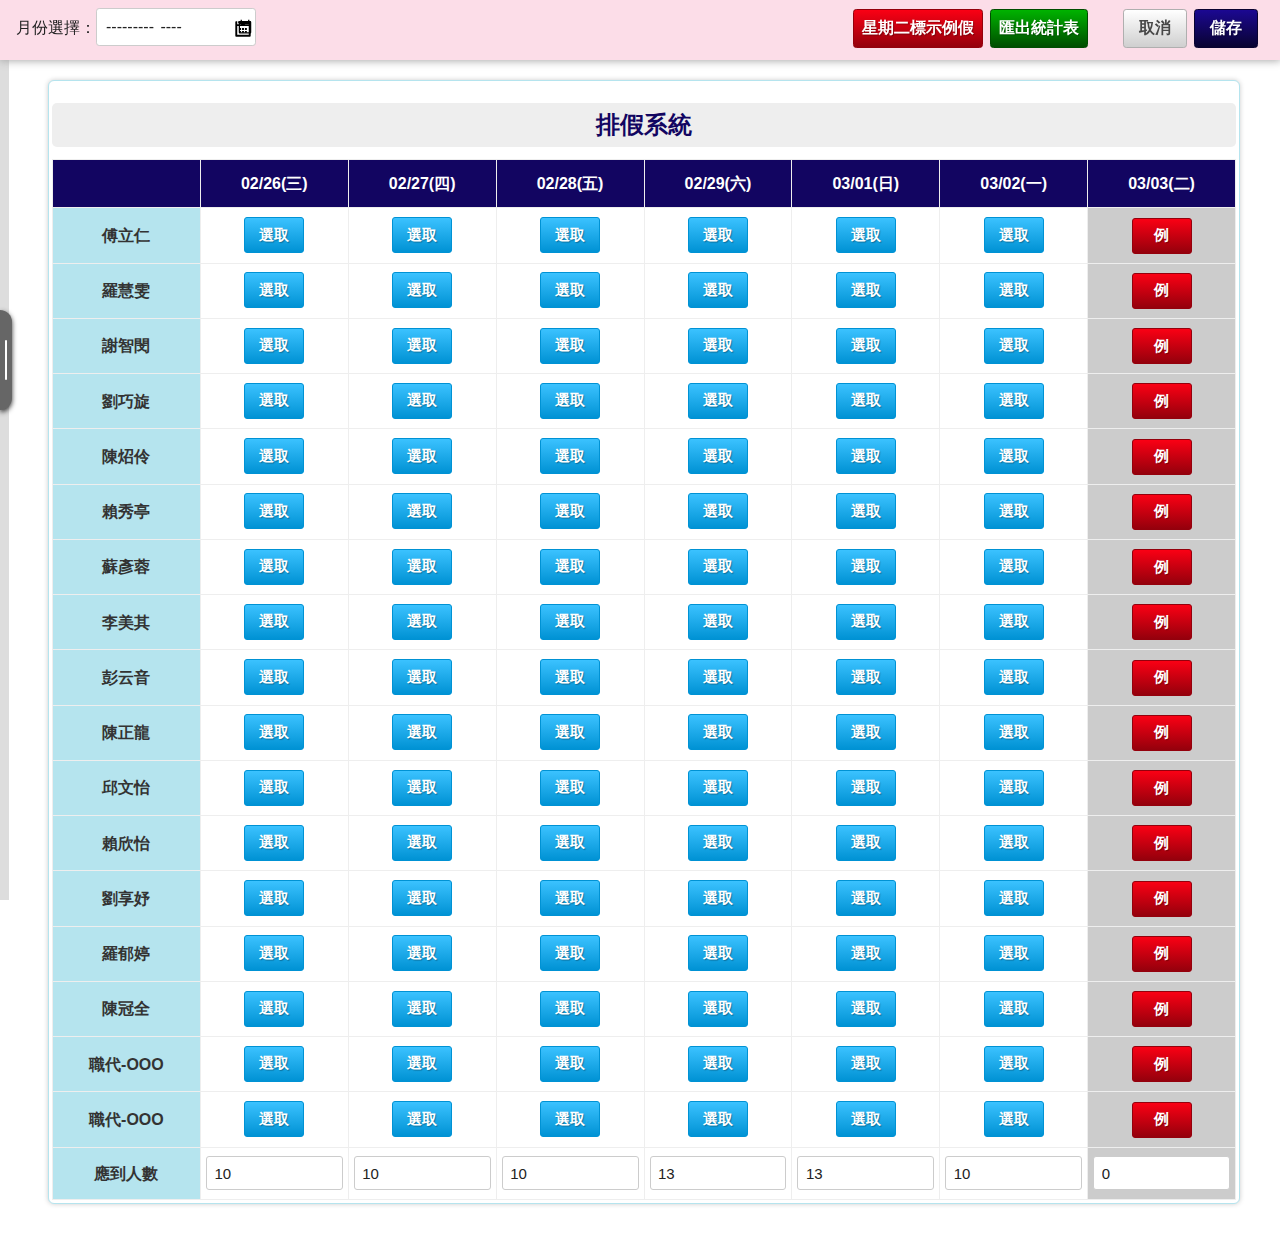
==== calendar_2.htm @ 7d5f5b0f "管理端場地租借月曆、排假系統、週綜合工作表" ====
<!doctype html>
<html lang="zh-Hant" class="no-js">

<head>
    <meta charset="utf-8">
    <meta http-equiv="X-UA-Compatible" content="IE=edge">
    <meta name="viewport" content="width=device-width, initial-scale=1">
    <title>客家文化發展中心-線上申辦</title>
    <!--HTML5 Shim and Respond.js IE8 support of HTML5 elements and media queries [if lt IE 9]>
    <script src="js/html5shiv.js"></script>
    <script src="js/respond.min.js"></script>
<![endif]-->

<!-- hyUI css -->
<link rel="stylesheet" href="css/hyui.css">

</head>

<body>
    <!-- sidenav star -->
    <div id="leftSidenav" class="sidenav2">
        <div class="closebtn"><a href="javascript:void(0)" onclick="closeNav()">&times;</a></div>
        <form action="">
            <h2>假別選擇<span>(單選)</span></h2>
            <div class="radio_grp">
                <label><input name="radioSample" type="radio" value="" checked="">例</label>
                <label><input name="radioSample" type="radio" value="">補</label>
                <label><input name="radioSample" type="radio" value="">特</label>
                <label><input name="radioSample" type="radio" value="">休</label>
                <label><input name="radioSample" type="radio" value="">事</label>
                <label><input name="radioSample" type="radio" value="">生</label>
                <label><input name="radioSample" type="radio" value="">安</label>
                <label><input name="radioSample" type="radio" value="">病</label>
                <label><input name="radioSample" type="radio" value="">喪</label>
                <label><input name="radioSample" type="radio" value="">公</label>
                <label><input name="radioSample" type="radio" value="">婚</label>
                <label><input name="radioSample" type="radio" value="">顧</label>
                <label><input name="radioSample" type="radio" value="">育</label>
                <label><input name="radioSample" type="radio" value="">產</label>
                <label style="width:100%;"><input name="radioSample" type="radio" value="">其他<input name="" type="text" placeholder="請輸入" style="width:6em;margin-left: .3em;"></label>
            </div>
            <div class="btn_grp">
                <input name="" type="reset" value="取消" />
                <input name="" type="submit" value="儲存" />
            </div>
        </form>
    </div>
    <!-- sidenav end -->


    <!-- wrapper Start -->
    <div class="wrapper full" id="mainC">
        <div class="leftopen"><a href="javascript:;" onclick="openNav()">open</a></div>

        <!-- main Start -->
        <div id="center" class="main">
            <div class="container">
                <!-- calendar5 star -->
                <div class="calendar5">

                    <div class="fc-toolbar">
                        <div class="c-block">
                            <!-- inlinebox star -->
                            <div class="inlinebox">
                                <div class="datepick">
                                    <label for="">月份選擇：</label>
                                    <input name="" type="month" value="" class="calendar" placeholder="選擇月份">
                                    <i class="i_calendar"></i>
                                </div>
                            </div>
                            <!-- inlinebox end -->
                        </div>
                        <div class="r-block">
                            <div class="btn_grp">
                                <button class="btn btn-red">星期二標示例假</button>
                                <button class="btn btn-green">匯出統計表</button>
                                &nbsp;&nbsp;&nbsp;&nbsp;&nbsp;
                                <button class="btn btn-reset">取消</button>
                                <button class="btn btn-submit">儲存</button>
                            </div>
                        </div>
                    </div>

                    <h2 class="title">排假系統</h2>

                    <table class="monthtb">
                        <thead>
                            <tr>
                                <th scope="col">&nbsp;</th>
                                <th scope="col">02/26(三)</th>
                                <th scope="col">02/27(四)</th>
                                <th scope="col">02/28(五)</th>
                                <th scope="col">02/29(六)</th>
                                <th scope="col">03/01(日)</th>
                                <th scope="col">03/02(一)</th>
                                <th scope="col">03/03(二)</th>
                            </tr>
                        </thead>
                        <tbody>
                            <tr>
                              <th scope="row">傅立仁</th>
                              <td>
                                <div class="selbtn">
                                    <button onclick="openNav()">選取</button>
                                </div>
                            </td>
                            <td>
                                <div class="selbtn">
                                    <button onclick="openNav()">選取</button>
                                </div>
                            </td>
                            <td>
                                <div class="selbtn">
                                    <button onclick="openNav()">選取</button>
                                </div>
                            </td>
                            <td>
                                <div class="selbtn">
                                    <button onclick="openNav()">選取</button>
                                </div>
                            </td>
                            <td>
                                <div class="selbtn">
                                    <button onclick="openNav()">選取</button>
                                </div>
                            </td>
                            <td>
                                <div class="selbtn">
                                    <button onclick="openNav()">選取</button>
                                </div>
                            </td>
                            <td class="rest">
                                <div class="selbtn">
                                    <!-- <button onclick="openNav()">選取</button> -->
                                    <button onclick="openNav()" class="btn-red">例</button>
                                </div>
                            </td>
                        </tr>
                        <tr>
                          <th scope="row">羅慧雯</th>
                          <td>
                            <div class="selbtn">
                                <button onclick="openNav()">選取</button>
                            </div>
                        </td>
                        <td>
                            <div class="selbtn">
                                <button onclick="openNav()">選取</button>
                            </div>
                        </td>
                        <td>
                            <div class="selbtn">
                                <button onclick="openNav()">選取</button>
                            </div>
                        </td>
                        <td>
                            <div class="selbtn">
                                <button onclick="openNav()">選取</button>
                            </div>
                        </td>
                        <td>
                            <div class="selbtn">
                                <button onclick="openNav()">選取</button>
                            </div>
                        </td>
                        <td>
                            <div class="selbtn">
                                <button onclick="openNav()">選取</button>
                            </div>
                        </td>
                        <td class="rest">
                            <div class="selbtn">
                                <button onclick="openNav()" class="btn-red">例</button>
                            </div>
                        </td>
                    </tr>
                    <tr>
                      <th scope="row">謝智閔</th>
                      <td>
                        <div class="selbtn">
                            <button onclick="openNav()">選取</button>
                        </div>
                    </td>
                    <td>
                        <div class="selbtn">
                            <button onclick="openNav()">選取</button>
                        </div>
                    </td>
                    <td>
                        <div class="selbtn">
                            <button onclick="openNav()">選取</button>
                        </div>
                    </td>
                    <td>
                        <div class="selbtn">
                            <button onclick="openNav()">選取</button>
                        </div>
                    </td>
                    <td>
                        <div class="selbtn">
                            <button onclick="openNav()">選取</button>
                        </div>
                    </td>
                    <td>
                        <div class="selbtn">
                            <button onclick="openNav()">選取</button>
                        </div>
                    </td>
                    <td class="rest">
                        <div class="selbtn">
                            <button onclick="openNav()" class="btn-red">例</button>
                        </div>
                    </td>
                </tr>
                <tr>
                  <th scope="row">劉巧旋</th>
                  <td>
                    <div class="selbtn">
                        <button onclick="openNav()">選取</button>
                    </div>
                </td>
                <td>
                    <div class="selbtn">
                        <button onclick="openNav()">選取</button>
                    </div>
                </td>
                <td>
                    <div class="selbtn">
                        <button onclick="openNav()">選取</button>
                    </div>
                </td>
                <td>
                    <div class="selbtn">
                        <button onclick="openNav()">選取</button>
                    </div>
                </td>
                <td>
                    <div class="selbtn">
                        <button onclick="openNav()">選取</button>
                    </div>
                </td>
                <td>
                    <div class="selbtn">
                        <button onclick="openNav()">選取</button>
                    </div>
                </td>
                <td class="rest">
                    <div class="selbtn">
                        <button onclick="openNav()" class="btn-red">例</button>
                    </div>
                </td>
            </tr>
            <tr>
              <th scope="row">陳炤伶</th>
              <td>
                <div class="selbtn">
                    <button onclick="openNav()">選取</button>
                </div>
            </td>
            <td>
                <div class="selbtn">
                    <button onclick="openNav()">選取</button>
                </div>
            </td>
            <td>
                <div class="selbtn">
                    <button onclick="openNav()">選取</button>
                </div>
            </td>
            <td>
                <div class="selbtn">
                    <button onclick="openNav()">選取</button>
                </div>
            </td>
            <td>
                <div class="selbtn">
                    <button onclick="openNav()">選取</button>
                </div>
            </td>
            <td>
                <div class="selbtn">
                    <button onclick="openNav()">選取</button>
                </div>
            </td>
            <td class="rest">
                <div class="selbtn">
                    <button onclick="openNav()" class="btn-red">例</button>
                </div>
            </td>
        </tr>
        <tr>
          <th scope="row">賴秀亭</th>
          <td>
            <div class="selbtn">
                <button onclick="openNav()">選取</button>
            </div>
        </td>
        <td>
            <div class="selbtn">
                <button onclick="openNav()">選取</button>
            </div>
        </td>
        <td>
            <div class="selbtn">
                <button onclick="openNav()">選取</button>
            </div>
        </td>
        <td>
            <div class="selbtn">
                <button onclick="openNav()">選取</button>
            </div>
        </td>
        <td>
            <div class="selbtn">
                <button onclick="openNav()">選取</button>
            </div>
        </td>
        <td>
            <div class="selbtn">
                <button onclick="openNav()">選取</button>
            </div>
        </td>
        <td class="rest">
            <div class="selbtn">
                <button onclick="openNav()" class="btn-red">例</button>
            </div>
        </td>
    </tr>
    <tr>
      <th scope="row">蘇彥蓉</th>
      <td>
        <div class="selbtn">
            <button onclick="openNav()">選取</button>
        </div>
    </td>
    <td>
        <div class="selbtn">
            <button onclick="openNav()">選取</button>
        </div>
    </td>
    <td>
        <div class="selbtn">
            <button onclick="openNav()">選取</button>
        </div>
    </td>
    <td>
        <div class="selbtn">
            <button onclick="openNav()">選取</button>
        </div>
    </td>
    <td>
        <div class="selbtn">
            <button onclick="openNav()">選取</button>
        </div>
    </td>
    <td>
        <div class="selbtn">
            <button onclick="openNav()">選取</button>
        </div>
    </td>
    <td class="rest">
        <div class="selbtn">
            <button onclick="openNav()" class="btn-red">例</button>
        </div>
    </td>
</tr>
<tr>
  <th scope="row">李美其</th>
  <td>
    <div class="selbtn">
        <button onclick="openNav()">選取</button>
    </div>
</td>
<td>
    <div class="selbtn">
        <button onclick="openNav()">選取</button>
    </div>
</td>
<td>
    <div class="selbtn">
        <button onclick="openNav()">選取</button>
    </div>
</td>
<td>
    <div class="selbtn">
        <button onclick="openNav()">選取</button>
    </div>
</td>
<td>
    <div class="selbtn">
        <button onclick="openNav()">選取</button>
    </div>
</td>
<td>
    <div class="selbtn">
        <button onclick="openNav()">選取</button>
    </div>
</td>
<td class="rest">
    <div class="selbtn">
        <button onclick="openNav()" class="btn-red">例</button>
    </div>
</td>
</tr>
<tr>
  <th scope="row">彭云音</th>
  <td>
    <div class="selbtn">
        <button onclick="openNav()">選取</button>
    </div>
</td>
<td>
    <div class="selbtn">
        <button onclick="openNav()">選取</button>
    </div>
</td>
<td>
    <div class="selbtn">
        <button onclick="openNav()">選取</button>
    </div>
</td>
<td>
    <div class="selbtn">
        <button onclick="openNav()">選取</button>
    </div>
</td>
<td>
    <div class="selbtn">
        <button onclick="openNav()">選取</button>
    </div>
</td>
<td>
    <div class="selbtn">
        <button onclick="openNav()">選取</button>
    </div>
</td>
<td class="rest">
    <div class="selbtn">
        <button onclick="openNav()" class="btn-red">例</button>
    </div>
</td>
</tr>
<tr>
  <th scope="row">陳正龍</th>
  <td>
    <div class="selbtn">
        <button onclick="openNav()">選取</button>
    </div>
</td>
<td>
    <div class="selbtn">
        <button onclick="openNav()">選取</button>
    </div>
</td>
<td>
    <div class="selbtn">
        <button onclick="openNav()">選取</button>
    </div>
</td>
<td>
    <div class="selbtn">
        <button onclick="openNav()">選取</button>
    </div>
</td>
<td>
    <div class="selbtn">
        <button onclick="openNav()">選取</button>
    </div>
</td>
<td>
    <div class="selbtn">
        <button onclick="openNav()">選取</button>
    </div>
</td>
<td class="rest">
    <div class="selbtn">
        <button onclick="openNav()" class="btn-red">例</button>
    </div>
</td>
</tr>
<tr>
  <th scope="row">邱文怡</th>
  <td>
    <div class="selbtn">
        <button onclick="openNav()">選取</button>
    </div>
</td>
<td>
    <div class="selbtn">
        <button onclick="openNav()">選取</button>
    </div>
</td>
<td>
    <div class="selbtn">
        <button onclick="openNav()">選取</button>
    </div>
</td>
<td>
    <div class="selbtn">
        <button onclick="openNav()">選取</button>
    </div>
</td>
<td>
    <div class="selbtn">
        <button onclick="openNav()">選取</button>
    </div>
</td>
<td>
    <div class="selbtn">
        <button onclick="openNav()">選取</button>
    </div>
</td>
<td class="rest">
    <div class="selbtn">
        <button onclick="openNav()" class="btn-red">例</button>
    </div>
</td>
</tr>
<tr>
  <th scope="row">賴欣怡</th>
  <td>
    <div class="selbtn">
        <button onclick="openNav()">選取</button>
    </div>
</td>
<td>
    <div class="selbtn">
        <button onclick="openNav()">選取</button>
    </div>
</td>
<td>
    <div class="selbtn">
        <button onclick="openNav()">選取</button>
    </div>
</td>
<td>
    <div class="selbtn">
        <button onclick="openNav()">選取</button>
    </div>
</td>
<td>
    <div class="selbtn">
        <button onclick="openNav()">選取</button>
    </div>
</td>
<td>
    <div class="selbtn">
        <button onclick="openNav()">選取</button>
    </div>
</td>
<td class="rest">
    <div class="selbtn">
        <button onclick="openNav()" class="btn-red">例</button>
    </div>
</td>
</tr>
<tr>
  <th scope="row">劉享妤</th>
  <td>
    <div class="selbtn">
        <button onclick="openNav()">選取</button>
    </div>
</td>
<td>
    <div class="selbtn">
        <button onclick="openNav()">選取</button>
    </div>
</td>
<td>
    <div class="selbtn">
        <button onclick="openNav()">選取</button>
    </div>
</td>
<td>
    <div class="selbtn">
        <button onclick="openNav()">選取</button>
    </div>
</td>
<td>
    <div class="selbtn">
        <button onclick="openNav()">選取</button>
    </div>
</td>
<td>
    <div class="selbtn">
        <button onclick="openNav()">選取</button>
    </div>
</td>
<td class="rest">
    <div class="selbtn">
        <button onclick="openNav()" class="btn-red">例</button>
    </div>
</td>
</tr>
<tr>
  <th scope="row">羅郁婷</th>
  <td>
    <div class="selbtn">
        <button onclick="openNav()">選取</button>
    </div>
</td>
<td>
    <div class="selbtn">
        <button onclick="openNav()">選取</button>
    </div>
</td>
<td>
    <div class="selbtn">
        <button onclick="openNav()">選取</button>
    </div>
</td>
<td>
    <div class="selbtn">
        <button onclick="openNav()">選取</button>
    </div>
</td>
<td>
    <div class="selbtn">
        <button onclick="openNav()">選取</button>
    </div>
</td>
<td>
    <div class="selbtn">
        <button onclick="openNav()">選取</button>
    </div>
</td>
<td class="rest">
    <div class="selbtn">
        <button onclick="openNav()" class="btn-red">例</button>
    </div>
</td>
</tr>
<tr>
  <th scope="row">陳冠全</th>
  <td>
    <div class="selbtn">
        <button onclick="openNav()">選取</button>
    </div>
</td>
<td>
    <div class="selbtn">
        <button onclick="openNav()">選取</button>
    </div>
</td>
<td>
    <div class="selbtn">
        <button onclick="openNav()">選取</button>
    </div>
</td>
<td>
    <div class="selbtn">
        <button onclick="openNav()">選取</button>
    </div>
</td>
<td>
    <div class="selbtn">
        <button onclick="openNav()">選取</button>
    </div>
</td>
<td>
    <div class="selbtn">
        <button onclick="openNav()">選取</button>
    </div>
</td>
<td class="rest">
    <div class="selbtn">
        <button onclick="openNav()" class="btn-red">例</button>
    </div>
</td>
</tr>
<tr>
  <th scope="row">職代-OOO</th>
  <td>
    <div class="selbtn">
        <button onclick="openNav()">選取</button>
    </div>
</td>
<td>
    <div class="selbtn">
        <button onclick="openNav()">選取</button>
    </div>
</td>
<td>
    <div class="selbtn">
        <button onclick="openNav()">選取</button>
    </div>
</td>
<td>
    <div class="selbtn">
        <button onclick="openNav()">選取</button>
    </div>
</td>
<td>
    <div class="selbtn">
        <button onclick="openNav()">選取</button>
    </div>
</td>
<td>
    <div class="selbtn">
        <button onclick="openNav()">選取</button>
    </div>
</td>
<td class="rest">
    <div class="selbtn">
        <button onclick="openNav()" class="btn-red">例</button>
    </div>
</td>
</tr>
<tr>
  <th scope="row">職代-OOO</th>
  <td>
    <div class="selbtn">
        <button onclick="openNav()">選取</button>
    </div>
</td>
<td>
    <div class="selbtn">
        <button onclick="openNav()">選取</button>
    </div>
</td>
<td>
    <div class="selbtn">
        <button onclick="openNav()">選取</button>
    </div>
</td>
<td>
    <div class="selbtn">
        <button onclick="openNav()">選取</button>
    </div>
</td>
<td>
    <div class="selbtn">
        <button onclick="openNav()">選取</button>
    </div>
</td>
<td>
    <div class="selbtn">
        <button onclick="openNav()">選取</button>
    </div>
</td>
<td class="rest">
    <div class="selbtn">
        <button onclick="openNav()" class="btn-red">例</button>
    </div>
</td>
</tr>
<tr>
  <th scope="row">應到人數</th>
  <td>
    <div class="selbtn">
        <input type="text" id="" placeholder="10" value="10">
    </div>
</td>
<td>
    <div class="selbtn">
        <input type="text" id="" placeholder="10" value="10">
    </div>
</td>
<td>
    <div class="selbtn">
        <input type="text" id="" placeholder="10" value="10">
    </div>
</td>
<td>
    <div class="selbtn">
        <input type="text" id="" placeholder="13" value="13">
    </div>
</td>
<td>
    <div class="selbtn">
        <input type="text" id="" placeholder="13" value="13">
    </div>
</td>
<td>
    <div class="selbtn">
        <input type="text" id="" placeholder="10" value="10">
    </div>
</td>
<td class="rest">
    <div class="selbtn">
        <input type="text" id="" placeholder="0" value="0">
    </div>
</td>
</tr>
</tbody>
</table></div>
</div>
<!-- calendar5 end -->
</div>

</div>
<a href="javascript:;" class="scrollToTop">回頁首</a>
<!-- JQ -->
<script src="js/jquery-3.3.1.min.js"></script>

<!-- 客製js -->
<script src="js/customize.js"></script>
</body>

</html>
---- css/hyui.css ----
﻿html{font-family:sans-serif;-ms-text-size-adjust:100%;-webkit-text-size-adjust:100%}body{margin:0}article,aside,details,figcaption,figure,footer,header,hgroup,main,menu,nav,section,summary{display:block}audio,canvas,progress,video{display:inline-block;vertical-align:baseline}audio:not([controls]){display:none;height:0}[hidden],template{display:none}a{background-color:transparent}a:active,a:hover{outline:0}abbr[title]{border-bottom:1px dotted}b,strong{font-weight:bold}dfn{font-style:italic}h1{font-size:2em;margin:0.67em 0}mark{background:#ff0;color:#000}small{font-size:80%}sub,sup{font-size:75%;line-height:0;position:relative;vertical-align:baseline}sup{top:-0.5em}sub{bottom:-0.25em}img{border:0}svg:not(:root){overflow:hidden}figure{margin:1em 40px}hr{box-sizing:content-box;height:0}pre{overflow:auto}code,kbd,pre,samp{font-family:monospace, monospace;font-size:1em}button,input,optgroup,select,textarea{color:inherit;font:inherit;margin:0}button{overflow:visible}button,select{text-transform:none}button,html input[type="button"],input[type="reset"],input[type="submit"]{-webkit-appearance:button;cursor:pointer}button[disabled],html input[disabled]{cursor:default}button::-moz-focus-inner,input::-moz-focus-inner{border:0;padding:0}input{line-height:normal}input[type="checkbox"],input[type="radio"]{box-sizing:border-box;padding:0}input[type="number"]::-webkit-inner-spin-button,input[type="number"]::-webkit-outer-spin-button{height:auto}input[type="search"]{-webkit-appearance:textfield;box-sizing:content-box}input[type="search"]::-webkit-search-cancel-button,input[type="search"]::-webkit-search-decoration{-webkit-appearance:none}fieldset{border:1px solid #c0c0c0;margin:0 2px;padding:0.35em 0.625em 0.75em}legend{border:0;padding:0}textarea{overflow:auto}optgroup{font-weight:bold}table{border-collapse:collapse;border-spacing:0}td,th{padding:0}.divider,.divider-vertical,.header,.header .navigation,.search.m_search .keywordHot,div.function,.category{clear:both;zoom:1}.divider:before,.divider-vertical:before,.header:before,.header .navigation:before,.search.m_search .keywordHot:before,div.function:before,.category:before,.divider:after,.divider-vertical:after,.header:after,.header .navigation:after,.search.m_search .keywordHot:after,div.function:after,.category:after{content:"";display:table}.divider:after,.divider-vertical:after,.header:after,.header .navigation:after,.search.m_search .keywordHot:after,div.function:after,.category:after{clear:both}.row{margin-left:-15px;margin-right:-15px;clear:both;zoom:1}.row:before,.row:after{content:"";display:table}.row:after{clear:both}.row>div{box-sizing:border-box}.container{position:relative;margin-right:auto;margin-left:auto;padding-left:15px;padding-right:15px;clear:both;zoom:1}.container:before,.container:after{content:"";display:table}.container:after{clear:both}.breadcrumb ul li:before{content:" / ";display:inline-block;padding:0px 4px;margin:0px 5px 0px 5px;color:#CCC}html{font-size:100%;line-height:1em}.vertical_rhythm{background-image:url('[data-uri]');background-size:100%;background-image:-webkit-gradient(linear, 50% 100%, 50% 0%, color-stop(5%, rgba(187,187,187,0.4)),color-stop(5%, rgba(187,187,187,0)));background-image:-moz-linear-gradient(bottom, rgba(187,187,187,0.4) 5%,rgba(187,187,187,0) 5%);background-image:-webkit-linear-gradient(bottom, rgba(187,187,187,0.4) 5%,rgba(187,187,187,0) 5%);background-image:linear-gradient(to top, rgba(187,187,187,0.4) 5%,rgba(187,187,187,0) 5%);-moz-background-size:100% 2em;-o-background-size:100% 2em;-webkit-background-size:100% 2em;background-size:100% 2em;background-position:left top}.vertical_rhythm img{float:left;margin:0 16px 0 0}.cp{font-size:1em;line-height:2em}.cp h1{font-size:2em;line-height:1.5em;padding-top:0em;margin-bottom:.5em}.cp h2{font-size:1.5em;line-height:1.33333em;padding-top:0em;margin-bottom:0em}.cp h3{font-size:1.25em;line-height:1.6em;padding-top:0em;margin-bottom:0em}.cp h4{font-size:1.25em;line-height:1.6em;padding-top:0em;margin-bottom:0em}.cp h5{font-size:1.25em;line-height:1.6em;margin-top:0em;margin-bottom:0em}.cp h6{font-size:1em;line-height:2em;margin-top:0em;margin-bottom:0em}.cp p{font-size:1em;line-height:2em;margin-top:0em;margin-bottom:2em}.cp ul,.cp ol{font-size:1em;line-height:2em;margin-top:0em;margin-bottom:2em}.cp dd,.cp th,.cp td figure{font-size:1em;line-height:2em}.cp blockquote{background:#f2f2f2;font-style:normal;display:block;font-size:1em;line-height:2em;border-left:5px solid #120561;padding:32px;box-sizing:border-box;margin-left:.5em;margin-right:.5em;margin-top:0em;margin-bottom:2em}.cp img{max-width:100%}@media screen and (max-width: 767px){.cp img{max-width:100%;width:auto;clear:both}}body{font-size:1em;font-weight:normal;color:#222;line-height:1.45em;font-family:Lato,"PingFang TC","Helvetica Neue",Helvetica,微軟正黑體,Arial,sans-serif;-webkit-text-size-adjust:none}a{color:#120561;text-decoration:none}a:hover,a:focus{color:#1b0892;cursor:pointer}kbd{background:#FFF;border-radius:.2em;color:#555;font-weight:bold;display:inline-block;padding:.1em .6em;font-size:.938em;font-family:sans-serif;margin-right:.4em;margin-bottom:.1em;vertical-align:middle;border-top:1px solid #BBB;border-bottom:3px solid #BBB;border-left:2px solid #BBB;border-right:2px solid #BBB}kbd ~ kbd{margin-left:.4em}kbd kbd{border:none}.demosection{padding:0em 0 3em;text-align:center}.demosection [class^="col"]{border:1px solid #21baff;background:#baeaff;min-height:200px;color:#888;text-align:center;line-height:200px;font-size:1.5em;font-weight:bold;-moz-box-sizing:border-box;-webkit-box-sizing:border-box;box-sizing:border-box}.demosection+.demosection{padding-top:2em}.demosection+.bg{background:#573df5}.demosection.full .container{max-width:100% !important}.full .container{max-width:100% !important}.col-6-6 .col{float:left;width:100%}@media (min-width: 768px){.col-6-6 .col{float:left;width:50%}}@media (min-width: 992px){.col-6-6 .col{float:left;width:50%}}@media (min-width: 1400px){.col-6-6 .col{float:left;width:50%}}.col-4-4-4 .col{float:left;width:100%}@media (min-width: 768px){.col-4-4-4 .col{float:left;width:33.33333%}}@media (min-width: 992px){.col-4-4-4 .col{float:left;width:33.33333%}}@media (min-width: 1400px){.col-4-4-4 .col{float:left;width:33.33333%}}.col-3-3-3-3 .col{float:left;width:100%}@media (min-width: 768px){.col-3-3-3-3 .col{float:left;width:50%}}@media (min-width: 992px){.col-3-3-3-3 .col{float:left;width:25%}}@media (min-width: 1400px){.col-3-3-3-3 .col{float:left;width:25%}}.col-8-4 .col{float:left;width:100%}@media (min-width: 768px){.col-8-4 .col{float:left;width:66.66667%}}@media (min-width: 992px){.col-8-4 .col{float:left;width:66.66667%}}@media (min-width: 1400px){.col-8-4 .col{float:left;width:66.66667%}}.col-8-4 .col:nth-child(2n){float:left;width:100%}@media (min-width: 768px){.col-8-4 .col:nth-child(2n){float:left;width:33.33333%}}@media (min-width: 992px){.col-8-4 .col:nth-child(2n){float:left;width:33.33333%}}@media (min-width: 1400px){.col-8-4 .col:nth-child(2n){float:left;width:33.33333%}}.col-4-8 .col{float:left;width:100%}@media (min-width: 768px){.col-4-8 .col{float:left;width:33.33333%}}@media (min-width: 992px){.col-4-8 .col{float:left;width:33.33333%}}@media (min-width: 1400px){.col-4-8 .col{float:left;width:33.33333%}}.col-4-8 .col:nth-child(2n){float:left;width:100%}@media (min-width: 768px){.col-4-8 .col:nth-child(2n){float:left;width:66.66667%}}@media (min-width: 992px){.col-4-8 .col:nth-child(2n){float:left;width:66.66667%}}@media (min-width: 1400px){.col-4-8 .col:nth-child(2n){float:left;width:66.66667%}}.col-2-2-2-2-2-2 .col{float:left;width:50%}@media (min-width: 768px){.col-2-2-2-2-2-2 .col{float:left;width:16.66667%}}@media (min-width: 992px){.col-2-2-2-2-2-2 .col{float:left;width:16.66667%}}@media (min-width: 1400px){.col-2-2-2-2-2-2 .col{float:left;width:16.66667%}}.cssname .news{float:left;width:100%}@media (min-width: 768px){.cssname .news{float:left;width:66.66667%}}@media (min-width: 992px){.cssname .news{float:left;width:66.66667%}}@media (min-width: 1400px){.cssname .news{float:left;width:66.66667%}}.cssname .video{float:left;width:100%}@media (min-width: 768px){.cssname .video{float:left;width:33.33333%}}@media (min-width: 992px){.cssname .video{float:left;width:33.33333%}}@media (min-width: 1400px){.cssname .video{float:left;width:33.33333%}}.col-3-6-3 .col{float:left;width:100%}@media (min-width: 768px){.col-3-6-3 .col{float:left;width:25%}}@media (min-width: 992px){.col-3-6-3 .col{float:left;width:25%}}@media (min-width: 1400px){.col-3-6-3 .col{float:left;width:25%}}.col-3-6-3 .col:nth-child(2){float:left;width:100%}@media (min-width: 768px){.col-3-6-3 .col:nth-child(2){float:left;width:50%}}@media (min-width: 992px){.col-3-6-3 .col:nth-child(2){float:left;width:50%}}@media (min-width: 1400px){.col-3-6-3 .col:nth-child(2){float:left;width:50%}}.col-5 .col{float:left;width:100%}@media (min-width: 768px){.col-5 .col{float:left;width:16.66667%}}@media (min-width: 992px){.col-5 .col{float:left;width:16.66667%}}@media (min-width: 1400px){.col-5 .col{float:left;width:16.66667%}}.col-5 .col:first-child{margin-left:0%}@media (min-width: 768px){.col-5 .col:first-child{margin-left:8.33333%}}@media (min-width: 992px){.col-5 .col:first-child{margin-left:8.33333%}}@media (min-width: 1400px){.col-5 .col:first-child{margin-left:8.33333%}}.breadcrumb{border-bottom:1px solid #EEE;padding:.1em 0em .1em;font-size:.813em;margin:0px auto 5px}.breadcrumb ul{margin:0;padding:0;list-style:none}.breadcrumb ul li{display:inline-block;margin:0px .1em .1em 0px}.breadcrumb ul li:first-child:before{content:"";display:inline-block;color:#666;margin-left:0;padding:0}.breadcrumb a{color:#222;text-decoration:none}.breadcrumb a:hover,.breadcrumb a:focus{color:#1b0892;cursor:pointer}.divider,.divider-vertical{text-align:center;white-space:nowrap;-webkit-user-select:none;-moz-user-select:none;-ms-user-select:none;-o-user-select:none;user-select:none;font-size:.813em;color:grey;text-shadow:0 1px 1px #fff;display:block}.divider{display:table;line-height:1;margin:20px 0}.divider:after,.divider:before{content:'';display:table-cell;position:relative;top:50%;width:50%;background-repeat:no-repeat;background-image:url("../images/basic/divider.jpg")}.divider:before{background-position:right 1em top 50%}.divider:after{background-position:left 1em top 50%}.divider-vertical{position:absolute;z-index:2;top:50%;left:50%;width:auto;height:50%;line-height:0;-webkit-transform:translateX(-50%);transform:translateX(-50%)}.divider-vertical:after,.divider-vertical:before{content:'';position:absolute;left:50%;z-index:3;width:0;height:calc(100% - 1.2rem);border-left:1px solid #CFCFCF;border-right:1px solid rgba(255,255,255,0.05)}.divider-vertical:before{top:-100%}.divider-vertical:after{bottom:0}.btn_grp{text-align:center;padding:1em 0}.btn,.btn-green,.btn-blue,.btn-yellow,.btn-orange,.btn-primary,.btn-red,.btn-purple,.btn-submit,.btn-reset,button,input[type="button"],input[type="submit"],input[type="reset"],.upload_grp .upload_btn{font-size:1em;touch-action:manipulation;background-image:none;display:inline-block;text-align:center;vertical-align:middle;text-decoration:none;white-space:nowrap;line-height:normal;width:auto;padding:.5em;min-width:4em;margin:.25em .1em}.btn i,.btn-green i,.btn-blue i,.btn-yellow i,.btn-orange i,.btn-primary i,.btn-red i,.btn-purple i,.btn-submit i,.btn-reset i,button i,input[type="button"] i,input[type="submit"] i,input[type="reset"] i,.upload_grp .upload_btn i{margin-right:.3em;margin-left:.3em}.btn{-moz-box-sizing:border-box;-webkit-box-sizing:border-box;box-sizing:border-box;background-color:#f5f5f5;border:1px solid #cfcfcf;color:#222;text-shadow:1px 1px 1px RGBA(0, 0, 0, 0.3);-moz-border-radius:.2em;-webkit-border-radius:.2em;border-radius:.2em;background:#fff;background:-webkit-linear-gradient(top, #fff, #cfcfcf);background:linear-gradient(to bottom, #ffffff,#cfcfcf);text-shadow:none}.btn:hover,.btn:focus{background-color:#dcdcdc;border:1px solid #c2c2c2 !important;cursor:pointer;color:#FFF;outline:none;background:#fff;background:-webkit-linear-gradient(top, #fff, #c7c7c7);background:linear-gradient(to bottom, #ffffff,#c7c7c7)}.btn.active{background:#fff;cursor:pointer}.btn:hover,.btn:focus{color:#222;outline:none}.btn-green{background-color:#090;border:1px solid #004d00;color:#FFF;text-shadow:1px 1px 1px RGBA(0, 0, 0, 0.3);-moz-border-radius:.2em;-webkit-border-radius:.2em;border-radius:.2em;background:#00b300;background:-webkit-linear-gradient(top, #00b300, #004d00);background:linear-gradient(to bottom, #00b300,#004d00)}.btn-green:hover,.btn-green:focus{background-color:#060;border:1px solid #030 !important;cursor:pointer;color:#FFF;outline:none;background:#0c0;background:-webkit-linear-gradient(top, #0c0, #003d00);background:linear-gradient(to bottom, #00cc00,#003d00)}.btn-green.active{background:#00b300;cursor:pointer}.btn-blue{background-color:#21baff;border:1px solid #0092d4;color:#FFF;text-shadow:1px 1px 1px RGBA(0, 0, 0, 0.3);-moz-border-radius:.2em;-webkit-border-radius:.2em;border-radius:.2em;background:#3bc2ff;background:-webkit-linear-gradient(top, #3bc2ff, #0092d4);background:linear-gradient(to bottom, #3bc2ff,#0092d4)}.btn-blue:hover,.btn-blue:focus{background-color:#00a3ed;border:1px solid #0080ba !important;cursor:pointer;color:#FFF;outline:none;background:#54caff;background:-webkit-linear-gradient(top, #54caff, #0087c4);background:linear-gradient(to bottom, #54caff,#0087c4)}.btn-blue.active{background:#3bc2ff;cursor:pointer}.btn-yellow{background-color:#fcc82a;border:1px solid #d7a303;color:#FFF;text-shadow:1px 1px 1px RGBA(0, 0, 0, 0.3);-moz-border-radius:.2em;-webkit-border-radius:.2em;border-radius:.2em;background:#fdcf43;background:-webkit-linear-gradient(top, #fdcf43, #d7a303);background:linear-gradient(to bottom, #fdcf43,#d7a303)}.btn-yellow:hover,.btn-yellow:focus{background-color:#f0b603;border:1px solid #be9002 !important;cursor:pointer;color:#FFF;outline:none;background:#fdd55d;background:-webkit-linear-gradient(top, #fdd55d, #c89703);background:linear-gradient(to bottom, #fdd55d,#c89703)}.btn-yellow.active{background:#fdcf43;cursor:pointer}.btn-orange,.btn-primary{background-color:#f99441;border:1px solid #e66c08;color:#FFF;text-shadow:1px 1px 1px RGBA(0, 0, 0, 0.3);-moz-border-radius:.2em;-webkit-border-radius:.2em;border-radius:.2em;background:#f9a25a;background:-webkit-linear-gradient(top, #f9a25a, #e66c08);background:linear-gradient(to bottom, #f9a25a,#e66c08)}.btn-orange:hover,.btn-primary:hover,.btn-orange:focus,.btn-primary:focus{background-color:#f77810;border:1px solid #cd6007 !important;cursor:pointer;color:#FFF;outline:none;background:#fab073;background:-webkit-linear-gradient(top, #fab073, #d76507);background:linear-gradient(to bottom, #fab073,#d76507)}.btn-orange.active,.active.btn-primary{background:#f9a25a;cursor:pointer}.btn-red{background-color:#e00012;border:1px solid #94000c;color:#FFF;text-shadow:1px 1px 1px RGBA(0, 0, 0, 0.3);-moz-border-radius:.2em;-webkit-border-radius:.2em;border-radius:.2em;background:#fa0014;background:-webkit-linear-gradient(top, #fa0014, #94000c);background:linear-gradient(to bottom, #fa0014,#94000c)}.btn-red:hover,.btn-red:focus{background-color:#ad000e;border:1px solid #7a000a !important;cursor:pointer;color:#FFF;outline:none;background:#ff1427;background:-webkit-linear-gradient(top, #ff1427, #84000b);background:linear-gradient(to bottom, #ff1427,#84000b)}.btn-red.active{background:#fa0014;cursor:pointer}.btn-purple{background-color:#e65689;border:1px solid #d11f5d;color:#FFF;text-shadow:1px 1px 1px RGBA(0, 0, 0, 0.3);-moz-border-radius:.2em;-webkit-border-radius:.2em;border-radius:.2em;background:#ea6c98;background:-webkit-linear-gradient(top, #ea6c98, #d11f5d);background:linear-gradient(to bottom, #ea6c98,#d11f5d)}.btn-purple:hover,.btn-purple:focus{background-color:#e02a69;border:1px solid #bb1b53 !important;cursor:pointer;color:#FFF;outline:none;background:#ed83a8;background:-webkit-linear-gradient(top, #ed83a8, #c41d57);background:linear-gradient(to bottom, #ed83a8,#c41d57)}.btn-purple.active{background:#ea6c98;cursor:pointer}.btn-submit{background-color:#170679;border:1px solid #090331;color:#FFF;text-shadow:1px 1px 1px RGBA(0, 0, 0, 0.3);-moz-border-radius:.2em;-webkit-border-radius:.2em;border-radius:.2em;background:#1b0892;background:-webkit-linear-gradient(top, #1b0892, #090331);background:linear-gradient(to bottom, #1b0892,#090331)}.btn-submit:hover,.btn-submit:focus{background-color:#0e0449;border:1px solid #050118 !important;cursor:pointer;color:#FFF;outline:none;background:#2009aa;background:-webkit-linear-gradient(top, #2009aa, #060222);background:linear-gradient(to bottom, #2009aa,#060222)}.btn-submit.active{background:#1b0892;cursor:pointer}.btn-reset{color:#484848;border:solid 1px #afafaf}.btn-xl{font-size:1.5em}.btn-lg{font-size:1.25em}.btn-sm{font-size:.938em}.btn-xs{font-size:.75em}hr{border:none;border-top:1px solid #CFCFCF;margin:1em 0px;display:block;clear:both}img.img_rounded{-moz-border-radius:10px;-webkit-border-radius:10px;border-radius:10px}img.img_circle{-moz-border-radius:50%;-webkit-border-radius:50%;border-radius:50%}img:not([src]){visibility:hidden;opacity:0}img.lazy{visibility:hidden}img.loaded{visibility:visible;animation:lazy_animation .5s ease-out}@keyframes lazy_animation{from{opacity:0}to{opacity:1}}.img-container{width:100%;position:relative;overflow:hidden;background:#F1F1F1}.img-container:before{display:inline-block;content:"";padding-top:75%}.img-container img{display:block;position:absolute;top:0;bottom:0;right:0;left:0;width:100%;height:100%;margin:auto}.img-container a{height:100%;width:100%;position:absolute;top:0;left:0}.img-container a .caption{position:absolute;width:100%;height:3em;line-height:3em;background:rgba(0,0,0,0.45);padding:0 1em;font-size:1.25em;color:#FFF;margin:0;bottom:0;z-index:2;text-align:center;overflow:hidden;white-space:nowrap;text-overflow:ellipsis;-moz-box-sizing:border-box;-webkit-box-sizing:border-box;box-sizing:border-box}@media screen and (max-width: 767px){.img-container a .caption{width:100%;height:2em;line-height:2em;left:0;padding:0 1em}}.img-container a:focus:before{content:"";position:absolute;z-index:2;width:100%;height:100%;top:0;left:0;bottom:0;right:0;box-shadow:0 0px 0px 2px #1b0892 inset}.img-container img{position:absolute;width:100% !important;height:100% !important;top:0;left:0;right:0;bottom:0}.img-container iframe{position:absolute;width:100% !important;height:100% !important;top:0;left:0;right:0;bottom:0}.ie-object-none,.ie-object-cover,.ie-object-fill,.ie-object-contain{position:relative;background-position:center center;background-repeat:no-repeat}.ie-object-none img,.ie-object-cover img,.ie-object-fill img,.ie-object-contain img{opacity:0;width:0px;height:0px}.ie-object-none{background-size:auto}.ie-object-cover{background-size:cover}.ie-object-fill{background-size:100% 100%}.ie-object-contain{background-size:contain}.fill{object-fit:fill}.contain{object-fit:contain}.cover{object-fit:cover}.none{object-fit:none}.scale-down{object-fit:scale-down}table{width:100%;border-collapse:collapse}@media screen and (max-width: 575px){table{width:100%}}table th,table td{padding:.5em;text-align:left}table td{border:#ddd 1px solid;word-break:break-all}table td a{word-break:break-all}table th{background-color:#F3F3F3;color:#333;border:#DDD 1px solid;text-align:center;white-space:nowrap}table.table_hover tr:hover{background:#F3F3F3}table.table_sprite tr:nth-child(even){background:#F5F5F5}@media screen and (max-width: 575px){.table_list{background-color:transparent !important}.table_list thead,.table_list tbody,.table_list th,.table_list td,.table_list tr{display:block}.table_list thead tr{position:absolute;top:-9999px;left:-9999px}.table_list tr{border:1px solid #ccc;margin-bottom:10px}.table_list td{border:none !important;border-bottom:1px solid #eee !important;position:relative;padding-left:35% !important;white-space:normal;text-align:left}.table_list td:before{content:attr(data-title);position:absolute;top:.5em;left:.5em;width:30%;padding-right:10px;white-space:nowrap;text-align:left;font-weight:bold;color:#000}}.fix_th_table{margin:1em 0}@media screen and (max-width: 767px){.fix_th_table{position:relative;width:100%;overflow:hidden !important}}@media screen and (max-width: 767px){.fix_th_table table{display:block;width:100%;overflow-x:scroll;padding-bottom:1em}}.fix_th_table th,.fix_th_table td{width:10em;padding:.8em 0;text-align:center;line-height:1.2}@media screen and (max-width: 767px){.fix_th_table th,.fix_th_table td{display:inline-block;margin-right:-6px;margin-left:0;margin-top:-1px}}.fix_th_table th:first-child{width:8em;white-space:normal}@media screen and (max-width: 767px){.fix_th_table th:first-child{position:absolute !important;left:0;top:auto}}@media screen and (max-width: 767px){.fix_th_table tr{display:block;clear:both;white-space:nowrap;width:auto;padding-left:8em}.fix_th_table tr:first-child{border-top:#ddd 1px solid}}@media screen and (max-width: 767px){.table_wrapper{width:100%;display:block;overflow:hidden;*zoom:1;overflow:hidden;overflow-x:auto;padding-bottom:1em;-webkit-overflow-scrolling:touch;-webkit-transform:translate3d(0, 0, 0)}.table_wrapper table{width:100%;min-width:600px}}.scroltable{min-width:600px !important}.scroltable-wrapper{position:relative;-webkit-overflow-scrolling:touch;-webkit-transform:translate3d(0, 0, 0);overflow-y:hidden}.scroltable-container{overflow:auto}.scroltable-nav{display:none;position:absolute;width:60px;height:100%;cursor:pointer;z-index:9}.scroltable-nav.scroltable-nav-left{left:0;background:#fff;background:-webkit-linear-gradient(left, #fff, rgba(255,255,255,0));background:linear-gradient(to right, #ffffff,rgba(255,255,255,0))}.scroltable-nav.scroltable-nav-left .tablearrow_left{position:fixed;left:0em;top:0em;display:none;z-index:9}@media screen and (max-width: 767px){.scroltable-nav.scroltable-nav-left .tablearrow_left{display:block}}.scroltable-nav.scroltable-nav-left .tablearrow_left:before{position:absolute;top:0em;left:-.2em;width:30px;height:30px;background:url(../vendor/scrolltable/images/arrow-left.png) no-repeat 10px center;content:"";z-index:2}.scroltable-nav.scroltable-nav-right{right:0;background:rgba(255,255,255,0);background:-webkit-linear-gradient(left, rgba(255,255,255,0), #fff);background:linear-gradient(to right, rgba(255,255,255,0),#ffffff)}.scroltable-nav.scroltable-nav-right .tablearrow_right{position:fixed;top:0em;right:0em;display:none;z-index:9}@media screen and (max-width: 767px){.scroltable-nav.scroltable-nav-right .tablearrow_right{display:block}}.scroltable-nav.scroltable-nav-right .tablearrow_right:before{position:absolute;top:0em;right:-.2em;width:30px;height:30px;background:url(../vendor/scrolltable/images/arrow-right.png) no-repeat right 10px center;content:"";z-index:2}@keyframes arrow_left{from{left:-.2em}to{left:.3em}}@keyframes arrow_right{from{right:-.2em}to{right:.3em}}select::-ms-expand{display:none}.form_grid{font-size:.938em;margin:.5em}.form_grid .form_grp{border-bottom:1px dashed #ccc;overflow:hidden;padding:.2em 0}.form_grid .form_grp.agree{border-bottom:none}.form_grid .form_grp.agree label{float:left;width:auto;margin:0 .5em .5em 0}.form_grid .form_title{float:left;width:25%;position:relative;min-height:1px;padding-left:15px;padding-right:15px;-moz-box-sizing:border-box;-webkit-box-sizing:border-box;box-sizing:border-box;padding-top:5px}@media screen and (max-width: 767px){.form_grid .form_title{width:100%}}.form_grid .form_content{float:left;padding-top:3px;width:calc(100% - 25%);position:relative;min-height:1px;padding-left:15px;padding-right:15px;-moz-box-sizing:border-box;-webkit-box-sizing:border-box;box-sizing:border-box;overflow:hidden}@media screen and (max-width: 767px){.form_grid .form_content{width:100%}}.form_grid .form_content .form_grp{min-height:2.5em}.form_grid .form_content .form_grp .form_content{float:none;display:block;position:relative;min-height:1px;padding-left:15px;padding-right:15px;-moz-box-sizing:border-box;-webkit-box-sizing:border-box;box-sizing:border-box}.form_grid .form_content .form_grp .form_content.form_inline input[type="text"],.form_grid .form_content .form_grp .form_content.form_inline select{width:auto;min-width:100px;display:inline-block}@media screen and (max-width: 575px){.form_grid .form_content .form_grp .form_content.form_inline input[type="text"],.form_grid .form_content .form_grp .form_content.form_inline select{width:100%;display:block}}.form_grid .form_content .form_grp:last-child{border-bottom:none;margin-bottom:0}.form_grid .form_content .tel input[type="text"]:first-child{background:url(../images/icon/icon_add.svg) no-repeat 0.5em center;background-size:12px;padding-left:1.5em}.form_grid .form_content .tel input[type="text"]:first-child,.form_grid .form_content .tel select:first-child{width:100px !important}.form_grid .form_content .tel input[type="text"]:first-child ~ input,.form_grid .form_content .tel select:first-child ~ input{width:calc(100% - 200px)}@media screen and (max-width: 575px){.form_grid .form_content .tel input[type="text"]:first-child ~ input,.form_grid .form_content .tel select:first-child ~ input{width:100% !important;display:block !important}}.form_grid .form_content .birthday select{display:inline-block;margin-right:.5em;text-align-last:center}@media screen and (max-width: 575px){.form_grid .form_content .birthday select{width:88% !important;min-width:88% !important;display:inline-block !important;text-align-last:left}}.form_grid .form_content .birthday select option{text-align:center}.form_grid .form_content .birthday select ~ select{margin-left:.2em}@media screen and (max-width: 575px){.form_grid .form_content .birthday select ~ select{margin-left:0}}.form_grid .form_content .address select{min-width:100px}.form_grid .form_content .address select option{text-align:center}@media screen and (max-width: 575px){.form_grid .form_content .address select{width:100px;display:inline-block !important}}.form_grid .form_content .address input[type="text"]{width:calc(100% - 211px) !important}@media screen and (max-width: 767px){.form_grid .form_content .address input[type="text"]{display:block !important;width:100% !important}}.form_grid .form_content .datepick{padding-right:.5em;position:relative;display:inline-block}@media screen and (max-width: 575px){.form_grid .form_content .datepick{width:100%;display:block}}.form_grid .form_content .datepick+.datepick{margin-left:.3em;margin-right:0;padding-right:0}.form_grid .form_content .datepick+.datepick:before{content:"~";font-size:1.5em;display:inline-block;position:absolute;left:-.65em;top:.3em;color:#777}@media screen and (max-width: 575px){.form_grid .form_content .datepick+.datepick{margin-left:0em}.form_grid .form_content .datepick+.datepick:before{display:none}}.form_grid .form_content .datepick+.datepick i{right:.5em}.form_grid .form_content .datepick i{position:absolute;padding:.37em .1em !important;right:1em;top:.2em;min-width:1em;background:none;border:none;width:auto;pointer-events:none}.form_grid .form_content .datepick i:hover,.form_grid .form_content .datepick i:focus{box-shadow:none;border:none !important}.form_grid .form_content .datepick>input[type="text"]{width:10em;padding-right:2em}@media screen and (max-width: 575px){.form_grid .form_content .datepick>input[type="text"]{width:100%}}form .form_grp,form .check_grp,form .radio_grp,form .btn_grp,form .upload_grp{margin:.2em 0}form .check_grp label,form .radio_grp label{display:block}form .check_grp.form_inline label,form .radio_grp.form_inline label{display:inline-block;margin:.2em .5em 0 0}form .form_grp.form_inline label,form .upload_grp.form_inline label{display:inline-block;margin-right:.5em}form .form_grp.form_inline input,form .form_grp.form_inline textarea,form .form_grp.form_inline select,form .upload_grp.form_inline input,form .upload_grp.form_inline textarea,form .upload_grp.form_inline select{width:auto}form.form_inline label{display:inline-block;vertical-align:middle;margin-right:.5em}form.form_inline label ~ input,form.form_inline label ~ textarea{display:inline-block;width:auto;vertical-align:middle}form.form_inline input[type="text"],form.form_inline input[type="password"],form.form_inline select,form.form_inline textarea{width:auto;display:inline-block}form.form_inline .form_grp,form.form_inline .check_grp,form.form_inline .radio_grp,form.form_inline .btn_grp,form.form_inline .upload_grp{display:inline-block;margin-right:.5em}form.form_inline .btn_grp .btn,form.form_inline .btn_grp input[type="submit"],form.form_inline .btn_grp input[type="reset"],form.form_inline .btn_grp input[type="button"],form.form_inline .btn_grp input[type="search"]{margin-top:-3px;padding:.45em 1em}form.form_inline select,form.form_inline textarea{width:auto}label,legend{display:inline-block;margin:0 0 .5em 0}@media screen and (max-width: 575px){label,legend{display:block}}label.inline input,label.inline select,label.inline textarea,legend.inline input,legend.inline select,legend.inline textarea{width:auto}fieldset{border:none;padding:0;margin:0}input,textarea,select,button{color:#222;font-size:1em;border:1px solid #ccc;padding:.5em;background:#fff;vertical-align:middle;margin-bottom:.3em;-moz-box-sizing:border-box;-webkit-box-sizing:border-box;box-sizing:border-box;-moz-border-radius:.2em;-webkit-border-radius:.2em;border-radius:.2em;-moz-transition:border,.2s,ease-out;-o-transition:border,.2s,ease-out;-webkit-transition:border,.2s,ease-out;transition:border,.2s,ease-out;-moz-transition:box-shadow,.2s,ease-out;-o-transition:box-shadow,.2s,ease-out;-webkit-transition:box-shadow,.2s,ease-out;transition:box-shadow,.2s,ease-out}input,select,textarea{width:100%;-webkit-appearance:none;-moz-appearance:none;appearance:none}input[type="text"]::-webkit-input-placeholder,input[type="password"]::-webkit-input-placeholder,input[type="file"]::-webkit-input-placeholder,input[type="tel"]::-webkit-input-placeholder{color:#999}input[type="text"]::-moz-placeholder,input[type="password"]::-moz-placeholder,input[type="file"]::-moz-placeholder,input[type="tel"]::-moz-placeholder{color:#999}input[type="text"]:-ms-input-placeholder,input[type="password"]:-ms-input-placeholder,input[type="file"]:-ms-input-placeholder,input[type="tel"]:-ms-input-placeholder{color:#999}input[type="text"]:-moz-placeholder,input[type="password"]:-moz-placeholder,input[type="file"]:-moz-placeholder,input[type="tel"]:-moz-placeholder{color:#999}button,input[type="button"]{background-color:#21baff;border:1px solid #0092d4;color:#FFF;text-shadow:1px 1px 1px RGBA(0, 0, 0, 0.3);-moz-border-radius:.2em;-webkit-border-radius:.2em;border-radius:.2em;background:#3bc2ff;background:-webkit-linear-gradient(top, #3bc2ff, #0092d4);background:linear-gradient(to bottom, #3bc2ff,#0092d4);font-weight:bold}button:hover,button:focus,input[type="button"]:hover,input[type="button"]:focus{background-color:#00a3ed;border:1px solid #0080ba !important;cursor:pointer;color:#FFF;outline:none;background:#54caff;background:-webkit-linear-gradient(top, #54caff, #0087c4);background:linear-gradient(to bottom, #54caff,#0087c4)}button.active,input[type="button"].active{background:#3bc2ff;cursor:pointer}input[type="submit"]{background-color:#21baff;border:1px solid #0092d4;color:#FFF;text-shadow:1px 1px 1px RGBA(0, 0, 0, 0.3);-moz-border-radius:.2em;-webkit-border-radius:.2em;border-radius:.2em;background:#3bc2ff;background:-webkit-linear-gradient(top, #3bc2ff, #0092d4);background:linear-gradient(to bottom, #3bc2ff,#0092d4)}input[type="submit"]:hover,input[type="submit"]:focus{background-color:#00a3ed;border:1px solid #0080ba !important;cursor:pointer;color:#FFF;outline:none;background:#54caff;background:-webkit-linear-gradient(top, #54caff, #0087c4);background:linear-gradient(to bottom, #54caff,#0087c4)}input[type="submit"].active{background:#3bc2ff;cursor:pointer}textarea{color:#222;font-size:1em;border:1px solid #ccc;padding:.5em;background:#fff;vertical-align:middle;margin-bottom:.3em;-moz-box-sizing:border-box;-webkit-box-sizing:border-box;box-sizing:border-box;-moz-border-radius:.2em;-webkit-border-radius:.2em;border-radius:.2em;-moz-transition:border,.2s,ease-out;-o-transition:border,.2s,ease-out;-webkit-transition:border,.2s,ease-out;transition:border,.2s,ease-out;-moz-transition:box-shadow,.2s,ease-out;-o-transition:box-shadow,.2s,ease-out;-webkit-transition:box-shadow,.2s,ease-out;transition:box-shadow,.2s,ease-out;height:5em;overflow-y:scroll}@media screen and (max-width: 575px){textarea{width:100%}}input[type="text"]:focus,input[type="reset"]:focus,input[type="file"]:focus,input[type="tel"]:focus,input[type="password"]:focus,textarea:focus,select:focus{border:1px solid #87daff;-moz-box-shadow:0px 0px 0px 2px #87daff;-webkit-box-shadow:0px 0px 0px 2px #87daff;box-shadow:0px 0px 0px 2px #87daff;outline:none}select{line-height:2.4em;height:2.4em;padding:0 24px 0 .5em;border:1px solid #ccc;background:#fff url(../images/icon/icon_select_arrow.png) no-repeat right center;background-size:16px}select option{outline:none;border:none}select:-moz-focusring{color:transparent;text-shadow:0 0 0 #000}input[type="reset"]{background-color:#999;border:1px solid #737373;color:#FFF;text-shadow:1px 1px 1px RGBA(0, 0, 0, 0.3);-moz-border-radius:.2em;-webkit-border-radius:.2em;border-radius:.2em;background:#a6a6a6;background:-webkit-linear-gradient(top, #a6a6a6, #737373);background:linear-gradient(to bottom, #a6a6a6,#737373);text-shadow:none}input[type="reset"]:hover,input[type="reset"]:focus{background-color:gray;border:1px solid #666 !important;cursor:pointer;color:#FFF;outline:none;background:#b3b3b3;background:-webkit-linear-gradient(top, #b3b3b3, #6b6b6b);background:linear-gradient(to bottom, #b3b3b3,#6b6b6b)}input[type="reset"].active{background:#a6a6a6;cursor:pointer}input[type="checkbox"],input[type="radio"]{font-size:1em;margin:-4px .2em 0 0;width:1em;height:1em;background-color:#f7f6ee;border:1px solid #ccc}input[type="radio"]{border-radius:50%}input[type="checkbox"]:checked,input[type="checkbox"]:focus,input[type="radio"]:checked,input[type="radio"]:focus{border-color:#333;background-color:#333;outline:none}input[type="checkbox"]:checked{background-image:url(../images/basic/icon_checked.svg);background-repeat:no-repeat;background-position:center center;background-size:98%;box-shadow:#ccc 0 0 0 1px;-moz-border-radius:2px;-webkit-border-radius:2px;border-radius:2px}input[type="radio"]:checked{box-shadow:#fff 0 0 0 3px inset,#ccc 0 0 0 1px}input[readonly],input[disable]{background:#f2f2f2;color:#b3b3b3;border-color:#b3b3b3}input[readonly] ~ label,input[disable] ~ label{color:#b3b3b3}input[readonly]:hover,input[readonly]:focus,input[disable]:hover,input[disable]:focus{border-color:#b3b3b3;box-shadow:none}.upload_grp{position:relative}.upload_grp input[readonly],.upload_grp input[disable]{background:transparent;color:#666}.upload_grp input[readonly]{background:#fff}.upload_grp .upload_btn{position:absolute;overflow:hidden;top:1px;right:3px;background-color:#21baff;border:1px solid #0092d4;color:#FFF;text-shadow:1px 1px 1px RGBA(0, 0, 0, 0.3);-moz-border-radius:.2em;-webkit-border-radius:.2em;border-radius:.2em;background:#3bc2ff;background:-webkit-linear-gradient(top, #3bc2ff, #0092d4);background:linear-gradient(to bottom, #3bc2ff,#0092d4);padding:.2em 1em !important;-moz-border-radius:4px;-webkit-border-radius:4px;border-radius:4px}.upload_grp .upload_btn:hover,.upload_grp .upload_btn:focus{background-color:#00a3ed;border:1px solid #0080ba !important;cursor:pointer;color:#FFF;outline:none;background:#54caff;background:-webkit-linear-gradient(top, #54caff, #0087c4);background:linear-gradient(to bottom, #54caff,#0087c4)}.upload_grp .upload_btn.active{background:#3bc2ff;cursor:pointer}.upload_grp .upload_btn:hover,.upload_grp .upload_btn:focus{cursor:pointer !important}input[type="file"]{position:absolute;top:0;right:0;margin:0;padding:0;font-size:1.25em;cursor:pointer;opacity:0;filter:alpha(opacity=0)}img.captcha{display:inline-block;vertical-align:middle;max-height:2.5em;margin-bottom:.3em}img.captcha+input{display:inline-block;width:auto;vertical-align:middle}img.captcha ~ .btn{margin-top:-1px}img.captcha ~ img{display:inline-block;vertical-align:middle;max-height:2.4em;margin-bottom:.5em}abbr[title]{border-bottom:none;text-decoration:none}[class^="i_"]:before{content:"";display:inline-block;height:1em;width:1em;vertical-align:middle;speak:none}.invert:before{-webkit-filter:invert(100%);filter:invert(100%)}.i_add:before{background-image:url(../images/icon/icon_add.svg);background-size:cover;margin-top:-0.1em;margin-bottom:.1em;color:#fff}.i_apple:before{background-image:url(../images/icon/icon_apple.svg);background-size:cover;margin-top:-0.1em;margin-bottom:.1em;color:#fff}.i_arrow_left:before{background-image:url(../images/icon/icon_arrow_left.svg);background-size:cover;margin-top:-0.1em;margin-bottom:.1em;color:#fff}.i_arrow_right:before{background-image:url(../images/icon/icon_arrow_right.svg);background-size:cover;margin-top:-0.1em;margin-bottom:.1em;color:#fff}.i_arrow_left2{position:relative;height:1.2em;width:1.2em}.i_arrow_left2:before{content:"";display:inline-block;height:1.2em;width:1.2em;vertical-align:middle;background:url("../images/icon_arrow_left.png") no-repeat center center;background-size:100% auto;z-index:2}.i_arrow_right2{position:relative;height:1.2em;width:1.2em}.i_arrow_right2:before{content:"";display:inline-block;height:1.2em;width:1.2em;vertical-align:middle;background:url("../images/icon_arrow_right.png") no-repeat center center;background-size:100% auto;z-index:2}.i_arrow_up:before{background-image:url(../images/icon/icon_arrow_up.svg);background-size:cover;margin-top:-0.1em;margin-bottom:.1em;color:#fff}.i_arrow_down:before{background-image:url(../images/icon/icon_arrow_down.svg);background-size:cover;margin-top:-0.1em;margin-bottom:.1em;color:#fff}.i_bookmark:before{background-image:url(../images/icon/icon_bookmark.svg);background-size:cover;margin-top:-0.1em;margin-bottom:.1em;color:#fff}.i_chat:before{background-image:url(../images/icon/icon_chat.svg);background-size:cover;margin-top:-0.1em;margin-bottom:.1em;color:#fff}.i_check:before{background-image:url(../images/icon/icon_check.svg);background-size:cover;margin-top:-0.1em;margin-bottom:.1em;color:#fff}.i_clock:before{background-image:url(../images/icon/icon_clock.svg);background-size:cover;margin-top:-0.1em;margin-bottom:.1em;color:#fff}.i_close:before{background-image:url(../images/icon/icon_close.svg);background-size:cover;margin-top:-0.1em;margin-bottom:.1em;color:#fff}.i_edit:before{background-image:url(../images/icon/icon_edit.svg);background-size:cover;margin-top:-0.1em;margin-bottom:.1em;color:#fff}.i_facebook:before{background-image:url(../images/icon/icon_facebook.svg);background-size:cover;margin-top:-0.1em;margin-bottom:.1em;color:#fff}.i_googleplus:before{background-image:url(../images/icon/icon_googleplus.svg);background-size:cover;margin-top:-0.1em;margin-bottom:.1em;color:#fff}.i_grid:before{background-image:url(../images/icon/icon_grid.svg);background-size:cover;margin-top:-0.1em;margin-bottom:.1em;color:#fff}.i_heart:before{background-image:url(../images/icon/icon_heart.svg);background-size:cover;margin-top:-0.1em;margin-bottom:.1em;color:#fff}.i_home:before{background-image:url(../images/icon/icon_home.svg);background-size:cover;margin-top:-0.1em;margin-bottom:.1em;color:#fff}.i_info:before{background-image:url(../images/icon/icon_info.svg);background-size:cover;margin-top:-0.1em;margin-bottom:.1em;color:#fff}.i_link:before{background-image:url(../images/icon/icon_link.svg);background-size:cover;margin-top:-0.1em;margin-bottom:.1em;color:#fff}.i_linkedin:before{background-image:url(../images/icon/icon_linkedin.svg);background-size:cover;margin-top:-0.1em;margin-bottom:.1em;color:#fff}.i_lock:before{background-image:url(../images/icon/icon_lock.svg);background-size:cover;margin-top:-0.1em;margin-bottom:.1em;color:#fff}.i_mail:before{background-image:url(../images/icon/icon_mail.svg);background-size:cover;margin-top:-0.1em;margin-bottom:.1em;color:#fff}.i_rss:before{background-image:url(../images/icon/icon_rss.svg);background-size:cover;margin-top:-0.1em;margin-bottom:.1em;color:#fff}.i_setting:before{background-image:url(../images/icon/icon_setting.svg);background-size:cover;margin-top:-0.1em;margin-bottom:.1em;color:#fff}.i_star:before{background-image:url(../images/icon/icon_star.svg);background-size:cover;margin-top:-0.1em;margin-bottom:.1em;color:#fff}.i_twitter:before{background-image:url(../images/icon/icon_twitter.svg);background-size:cover;margin-top:-0.1em;margin-bottom:.1em;color:#fff}.i_video:before{background-image:url(../images/icon/icon_video.svg);background-size:cover;margin-top:-0.1em;margin-bottom:.1em;color:#fff}.i_vimeo:before{background-image:url(../images/icon/icon_vimeo.svg);background-size:cover;margin-top:-0.1em;margin-bottom:.1em;color:#fff}.i_youtube:before{background-image:url(../images/icon/icon_youtube.svg);background-size:cover;margin-top:-0.1em;margin-bottom:.1em;color:#fff}.i_global:before{background-image:url(../images/icon/icon_global.svg);background-size:cover;margin-top:-0.1em;margin-bottom:.1em;color:#fff}.i_trash:before{background-image:url(../images/icon/icon_trash.svg);background-size:cover;margin-top:-0.1em;margin-bottom:.1em;color:#fff}.i_sort:before{background-image:url(../images/icon/icon_sort.svg);background-size:cover;margin-top:-0.1em;margin-bottom:.1em;color:#fff}.i_move:before{background-image:url(../images/icon/icon_move.svg);background-size:cover;margin-top:-0.1em;margin-bottom:.1em;color:#fff}.i_layout:before{background-image:url(../images/icon/icon_layout.svg);background-size:cover;margin-top:-0.1em;margin-bottom:.1em;color:#fff}.i_copy:before{background-image:url(../images/icon/icon_copy.svg);background-size:cover;margin-top:-0.1em;margin-bottom:.1em;color:#fff}.i_view:before{background-image:url(../images/icon/icon_view.svg);background-size:cover;margin-top:-0.1em;margin-bottom:.1em;color:#fff}.i_man:before{background-image:url(../images/icon/icon_man.svg);background-size:cover;margin-top:-0.1em;margin-bottom:.1em;color:#fff}.i_calendar:before{background-image:url(../images/icon/icon_calendar.svg);background-size:cover;margin-top:-0.1em;margin-bottom:.1em;color:#fff}.i_search:before{background-image:url(../images/icon/icon_search.svg);background-size:cover;margin-top:-0.1em;margin-bottom:.1em;color:#fff}.i_pick:before{background-image:url(../images/icon/icon_pick.svg);background-size:cover;margin-top:-0.1em;margin-bottom:.1em;color:#fff}.i_calendar_color:before{background-image:url(../images/icon/icon_calendar_color.svg);background-size:cover;margin-top:-0.1em;margin-bottom:.1em;color:#fff}.i_dot:before{background-image:url(../images/icon/icon_dot.svg);background-size:cover;margin-top:-0.1em;margin-bottom:.1em;color:#fff}.i_photo:before{background-image:url(../images/icon/icon_photo.svg);background-size:cover;margin-top:-0.1em;margin-bottom:.1em;color:#fff}.i_order:before{background-image:url(../images/icon/icon_order.svg);background-size:cover;margin-top:-0.1em;margin-bottom:.1em;color:#fff}.i_top:before{background-image:url(../images/icon/icon_top.svg);background-size:cover;margin-top:-0.1em;margin-bottom:.1em;color:#fff}.i_minus:before{background-image:url(../images/icon/icon_minus.svg);background-size:cover;margin-top:-0.1em;margin-bottom:.1em;color:#fff}a:focus{outline:none;box-shadow:0 0px 0px 1px #ccc inset}@media screen and (max-width: 767px){a:focus{box-shadow:none}}.accesskey{position:absolute;top:5px;left:5px;z-index:9;color:#222;font-size:1em}@media screen and (max-width: 767px){.accesskey{display:none}}a.more{display:block;width:10em;text-align:center;height:2.5em;margin:.5em auto .5em;line-height:2.5;color:#120561;border:1px solid #120561;text-align:center;overflow:hidden;vertical-align:middle;-webkit-transform:perspective(1px) translateZ(0);transform:perspective(1px) translateZ(0);box-shadow:0 0 1px transparent;position:relative;-webkit-transition-property:color;transition-property:color;-webkit-transition-duration:0.2s;transition-duration:0.2s}a.more:after{content:"";width:12px;height:12px;border:2px solid #FFF;transform:rotate(45deg);position:absolute;right:-10px;top:14px;border-left:none;border-bottom:none;transition:.3s ease-out}a.more:before{content:"";position:absolute;z-index:-1;top:0;left:0;right:0;bottom:0;background:#120561;-webkit-transform:scale(0);transform:scale(0);-webkit-transition-property:transform;transition-property:transform;-webkit-transition-duration:0.2s;transition-duration:0.2s;-webkit-transition-timing-function:ease-out;transition-timing-function:ease-out}a.more:hover,a.more:focus,a.more.active{color:white}a.more:hover:before,a.more:focus:before,a.more.active:before{-webkit-transform:scale(1);transform:scale(1)}a.more:hover:after,a.more:focus:after,a.more.active:after{right:15px}.scrollToTop{width:50px;height:50px;border-radius:50%;background:url(../images/basic/top.png) no-repeat center top rgba(0,0,0,0.4);text-align:center;color:#FFF;line-height:50px;text-decoration:none;position:fixed;bottom:10px;right:10px;transition:.3s ease-out;display:none;z-index:99999999;text-indent:-999999px}.scrollToTop:hover,.scrollToTop:focus{background:url(../images/basic/top.png) no-repeat center top rgba(0,0,0,0.8);box-shadow:none}img.img-responsive{display:block;max-width:100%;height:auto}.necessary{color:red;margin:0px .2em}.tooltip{text-align:center;padding:40px 0}.tooltip span{display:inline-block;background:#DEDEDE;text-align:center;padding:10px;width:100px;height:20px;line-height:20px;vertical-align:baseline}.tooltip p>em{color:red}.header{position:relative;z-index:99;background:#FFF;box-shadow:0px 2px 5px RGBA(0, 0, 0, 0.3)}@media screen and (max-width: 767px){.header{position:fixed;width:100%}}.header:before{content:"";width:100%;height:2.4em;background:#F2F2F2;position:absolute;top:0;left:0}@media screen and (max-width: 767px){.header:before{display:none}}.header>.container .sidebarCtrl,.header>.container .searchCtrl{width:60px !important;height:60px !important;position:absolute;top:0px;display:block;font-size:0em;padding:15px;margin:0;min-width:auto;min-height:auto;background:transparent;border:none;box-shadow:none;-moz-box-sizing:border-box;-webkit-box-sizing:border-box;box-sizing:border-box}@media screen and (max-width: 767px){.header>.container .sidebarCtrl,.header>.container .searchCtrl{display:block !important}}.header>.container{max-width:1200px;overflow:visible;position:relative}.header>.container .sidebarCtrl{display:none;left:0px}.header>.container .sidebarCtrl span{position:absolute;background:#120561;width:50%;height:3px;top:20px;left:50%;margin-left:-25%;display:block}.header>.container .sidebarCtrl span:nth-child(2){top:28px}.header>.container .sidebarCtrl span:nth-child(3){top:36px}.header>.container .searchCtrl{display:none;right:0px;font-size:0em}.header>.container .searchCtrl:before{width:40px;height:40px;background:url(../images/basic/icon_search.png) no-repeat center center;background-size:28px;opacity:.6;content:"";position:absolute;top:10px;left:10px;display:block}.header h1{float:left;width:300px;height:75px;margin:0;padding:0;-moz-box-sizing:border-box;-webkit-box-sizing:border-box;box-sizing:border-box}.header h1 a{display:inline-block}.header h1 img{display:block;max-width:300px;max-height:75px}@media screen and (max-width: 767px){.header h1{padding:2px 60px;width:100%;text-align:center;height:60px}.header h1 img{width:auto;height:auto;max-height:54px;margin:0px auto;transform:scale(0.8)}}.header .navigation{overflow:hidden;width:100%;margin-bottom:.5em;box-sizing:border-box}@media screen and (max-width: 767px){.header .navigation{display:none}}.header .navigation.have_language{padding-right:160px}.header .navigation ul{float:right;padding:0;margin:0;font-size:.938em;list-style:none}.header .navigation ul.left_nav{float:left;margin-left:2em}.header .navigation li{float:left;margin:0 .2em}.header .navigation li a{display:inline-block;padding:.5em;text-decoration:none;color:#222;text-decoration:none}.header .navigation li a:hover,.header .navigation li a:focus{color:#1b0892;cursor:pointer}.header .navigation .language{position:absolute;right:15px;top:.35em;font-size:.75em}.search{min-width:30%;max-width:50%;float:right;vertical-align:middle;padding:0em .3em 0em;overflow:hidden;-moz-box-sizing:border-box;-webkit-box-sizing:border-box;box-sizing:border-box}@media screen and (max-width: 767px){.search{display:none}}.search label{font-size:0em;height:0;padding:0;margin:0}.search .form_grp{margin-bottom:0;float:left;margin-right:.3em;width:70%;height:2em;position:relative}.search .form_grp input{margin:-0.2em 0 0;padding:.2em 35px .2em .5em;box-shadow:none}.search .form_grp input[type="text"]{margin-top:-2.1em}.search .form_grp input[type="text"]:focus{box-shadow:0px 0px 0px 3px #1b0892;outline:none;border:none}.search .form_grp input[type="submit"]{font-size:0em;width:30px !important;height:30px;background:url(../images/basic/icon_search.png) no-repeat center center;background-size:20px;outline:1px solid transparent;border:none;display:block;opacity:.8;min-width:0em !important;position:absolute;right:.2em;top:8%;-moz-box-sizing:border-box;-webkit-box-sizing:border-box;box-sizing:border-box}.search .form_grp input[type="submit"]:hover,.search .form_grp input[type="submit"]:focus{opacity:1;box-shadow:0px 0px 0px 2px #1b0892}.search .form_grp input[type="submit"]:focus{outline:1px solid #21baff}.search .btn_grp{padding:.2em;margin-bottom:0;float:right}.search .btn_grp input,.search .btn_grp input[type="submit"]{margin:0;padding:.4em 1em .4em !important;font-size:.813em}.search .keywordHot{display:block;vertical-align:middle;margin-left:.5em;padding:.1em 0 .3em;clear:both}.search .keywordHot ul{display:inline-block;font-size:.813em;line-height:1.65em;margin:0;padding:0}.search .keywordHot ul:before{display:inline-block;content:"";color:#999;float:left}.search .keywordHot ul li{margin:0 .6em 0 0;padding:0;display:inline-block}.search .keywordHot ul a{color:#222;text-decoration:none}.search .keywordHot ul a:hover,.search .keywordHot ul a:focus{color:#1b0892;cursor:pointer}.search.m_search{width:100% !important;max-width:100% !important;min-width:auto;padding:.8em .3em;display:block;height:auto;position:fixed;top:60px;left:0;z-index:98;background:#333;display:none}.search.m_search label{font-size:0em;line-height:0}.search.m_search .form_grp{width:70%;height:auto;padding:0 0 0 5% !important;margin-top:0;text-align:right;float:left;height:50px;position:relative;-moz-box-sizing:border-box;-webkit-box-sizing:border-box;box-sizing:border-box}.search.m_search .form_grp label{display:none}.search.m_search .form_grp input{width:100%;margin:0;padding:.5em 45px .4em .5em}.search.m_search .form_grp input[type="submit"]{font-size:0em;width:36px !important;height:36px;padding:0;background:url(../images/basic/icon_search.png) no-repeat center center;background-size:24px;border:none;display:inline-block;position:absolute;right:5px;top:0px;opacity:.8}.search.m_search .form_grp input[type="submit"]:hover,.search.m_search .form_grp input[type="submit"]:focus{opacity:1}.search.m_search .btn_grp{padding:.1em 5% .1em 0;margin-bottom:0;width:26%;text-align:left;-moz-box-sizing:border-box;-webkit-box-sizing:border-box;box-sizing:border-box}.search.m_search .btn_grp input{width:100% !important;padding:.6em .5em !important;margin:0}.search.m_search .keywordHot{padding-left:5%;margin-top:10px}.search.m_search .keywordHot a{color:#FFF}.search.m_search .keywordHot a:hover,.search.m_search .keywordHot a:focus{color:#120561}.header.fixed{position:fixed;width:100%;right:0;top:0;box-shadow:rgba(0,0,0,0.5) 0 0 25px;background:rgba(0,0,0,0.75);z-index:999}@media screen and (max-width: 767px){.header.fixed{background:#FFF}}.header.fixed .menu>ul>li>a{color:#FFF}div.function ul li.icon_back a:before,div.function ul li.icon_print a:before,div.function ul li.icon_forward a:before{vertical-align:middle;content:"";width:1.2em;height:1.2em;margin-right:.2em;display:inline-block}div.function{-moz-box-sizing:border-box;-webkit-box-sizing:border-box;box-sizing:border-box;margin:.5em 0}div.function ul{margin:0;padding:0;list-style:none}div.function ul li{display:block;float:left;margin:0 3px 3px 0}div.function ul li button,div.function ul li a{font-size:.813em;display:block;padding:.2em 1em;background:#888;border-color:#888;color:#FFF;border-radius:4px}div.function ul li button:hover,div.function ul li button:focus,div.function ul li a:hover,div.function ul li a:focus{background:#1b0892;border-color:#1b0892}div.function ul li.icon_back a:before{background:url(../images/basic/icon_back.svg) no-repeat center center;background-size:cover}div.function ul li.icon_print a:before{background:url(../images/basic/icon_print.svg) no-repeat center center;background-size:cover}div.function ul li.icon_forward a:before{background:url(../images/basic/icon_forward.svg) no-repeat center center;background-size:cover}.function_panel .share .shareButton{text-indent:-9999px}.function_panel .share .shareButton:before{content:"";position:absolute;width:60%;height:60%;top:20%;left:20%;background:url(../images/basic/icon_share.png) no-repeat center center !important;background-size:24px !important}.function_panel .share .shareButton:hover:before,.function_panel .share .shareButton:focus:before{filter:invert(100%)}.function_panel .function{height:40px;margin:0}.function_panel .function ul li{width:40px;height:40px;font-size:1em;float:left;display:block;margin:0 .2em}.function_panel .function ul li a{display:block;-moz-box-sizing:border-box;-webkit-box-sizing:border-box;box-sizing:border-box;width:40px;height:40px;text-align:center;line-height:40px;border-radius:50%;background:#F1F1F1;text-indent:-9999px;position:relative}.function_panel .function ul li a:hover,.function_panel .function ul li a:focus{background:#1b0892;color:#FFF}.function_panel .function ul li a:hover:before,.function_panel .function ul li a:focus:before{filter:invert(100%)}.function_panel .function ul li a:before{content:"";position:absolute;width:60%;height:60%;top:20%;left:20%}.function_panel .function ul li.back a:before{background:url(../images/basic/icon_back.png) no-repeat center center;background-size:100%}.function_panel .function ul li.print a:before{background:url(../images/basic/icon_printer.png) no-repeat center center;background-size:100%}@media screen and (max-width: 767px){.function_panel .function ul li.print{display:none}}.function_panel .function ul li.forward a:before{background:url(../images/basic/icon_forward.png) no-repeat center center;background-size:100%}.modal{position:fixed;display:none;width:800px;min-height:300px;background:#FFF;z-index:99999999;top:5%;left:50%;margin-left:-400px;padding:1em 1em 1em;-moz-box-sizing:border-box;-webkit-box-sizing:border-box;box-sizing:border-box;border-radius:8px;box-shadow:1px 1px 15px RGBA(0, 0, 0, 0.5);animation:scaleUp .5s ease-out}.modal h2{border-bottom:1px solid #120561;padding-bottom:.5em}.modal h3{margin:.5em .3em}.modal .close{position:absolute;top:5px;right:5px;width:30px !important;min-width:auto;height:30px;font-size:0em;border:none;display:block;padding:0;background:url(../images/basic/icon_close.svg) no-repeat center center}.modal .close:hover,.modal .close:focus{cursor:pointer}@keyframes scaleUp{0%{transform:scale(1) translateY(-50px);opacity:0}100%{transform:scale(1) translateY(0px);opacity:1}}.modal_overlay{position:fixed;display:block;top:0;left:0;width:100%;height:100%;background:RGBA(0, 0, 0, 0.5);z-index:99999998}.category{text-align:left;margin:1em auto}.category ul{margin:0;padding:0;list-style:none}.category ul li{margin:0px 3px 3px 0px;display:block;float:left}.category a{background:#FFF;background:-webkit-linear-gradient(top, #FFF, #DDD);background:linear-gradient(to bottom, #ffffff,#dddddd);border:1px solid #CCC;padding:.4em 1em;display:block;color:#333;-moz-box-sizing:border-box;-webkit-box-sizing:border-box;box-sizing:border-box;border-radius:4px}.category a:hover,.category a:focus{color:#FFF;background:#120561;background:-webkit-linear-gradient(top, #120561, #050118);background:linear-gradient(to bottom, #120561,#050118);border:1px solid #050118;box-shadow:none}.category a.active{color:#FFF;background:#120561;background:-webkit-linear-gradient(top, #120561, #050118);background:linear-gradient(to bottom, #120561,#050118)}.category a span{font-size:.813em}.category a span:before{content:"(";display:inline-block}.category a span:after{content:")";display:inline-block}.album .lightbox{position:fixed;top:0px;left:0px;width:100%;height:100%;z-index:1000000;display:none}.album .lightbox .galler_overlay{position:fixed;background:rgba(0,0,0,0.8);width:100vw;height:100vh;z-index:1;display:block}.album .lightbox .caption{color:#FFF;position:absolute;bottom:0px;text-align:center;z-index:999999;width:60%;height:8%;left:50%;margin-left:-30%;line-height:1.3em}.album .lightbox .light_prev,.album .lightbox .light_next{position:absolute;top:50%;margin-top:-20px;left:0px;width:80px;height:30px;line-height:30px;font-size:.938em;color:#FFF;z-index:999;text-align:center;background:rgba(0,0,0,0.8);transition:.3s ease-out}.album .lightbox .light_next{right:0px;left:auto}.album .lightbox .light_prev:hover,.album .lightbox .light_next:hover{background:#FFF;color:#000;cursor:pointer}.album .lightbox .light_close{position:absolute;top:5px;right:5px;width:80px;height:30px;color:#FFF;line-height:30px;font-size:.938em;z-index:999;background:rgba(0,0,0,0.8);transition:.3s ease-out;text-align:center}.album .lightbox .light_close:hover{background:#FFF;color:#000;cursor:pointer}.album .lightbox img{max-width:80vw;max-height:80vh;position:absolute;top:50%;left:50%;z-index:2;-webkit-transform:translate(-50%, -50%);-moz-transform:translate(-50%, -50%);-ms-transform:translate(-50%, -50%);-o-transform:translate(-50%, -50%);transform:translate(-50%, -50%)}*{box-sizing:border-box}html{scroll-behavior:smooth}body.noscroll{position:static !important;width:100%;height:100%;overflow:hidden !important;overflow-y:hidden !important;margin:0;padding:0}.wrapper{width:100%;min-width:1000px;margin:0px auto}@media screen and (max-width: 767px){.wrapper{background:#FFF;overflow:hidden;overflow-y:auto}}.container{padding:0;margin:0 auto;max-width:1200px}.main{position:relative;margin:0 auto;padding:0}@media screen and (max-width: 767px){.main{padding-top:55px}}.main h2{line-height:1.25em}.innerpage{padding-top:2em}@media screen and (max-width: 767px){.innerpage{padding-top:5em}}.innerpage>.container{position:relative;min-height:1px;padding-left:15px;padding-right:15px;-moz-box-sizing:border-box;-webkit-box-sizing:border-box;box-sizing:border-box}.sidenav{height:100%;width:0;position:fixed;z-index:1;top:0;left:0;background-color:#222;overflow:hidden;transition:0.5s;padding-top:60px;color:#fff}.sidenav h2{margin:0 .8em .5em;font-size:1.25em}.sidenav h2 span{font-size:.875em;margin-left:.5em}.sidenav form{padding-left:0}.sidenav .check_grp{margin:0 1em}.sidenav .check_grp label{padding:5px;border-radius:5px}.sidenav .radio_grp{margin:0 1em}.sidenav .color1{background-color:#DB4D6D}.sidenav .color2{background-color:#fc8d2a}.sidenav .color3{background-color:#24936E}.sidenav .color4{background-color:#79b434}.sidenav .color5{background-color:#C1328E}.sidenav .color6{background-color:#C18A26}.sidenav .color7{background-color:#2B5F75}.sidenav .color8{background-color:#8A6BBE}.sidenav .color9{background-color:#E83015}.sidenav .color10{background-color:#2EA9DF}.sidenav .color11{background-color:#2D6D4B}.closebtn{position:absolute;top:10px;right:10px;font-size:36px;margin-left:50px}.closebtn a{display:block;color:#eee}.closebtn a:hover{color:#88e8fc}@media screen and (max-height: 450px){.sidenav{padding-top:15px}.sidenav a{font-size:18px}}#mainC{transition:margin-left .5s}#mainC .main{margin-left:2em}.leftopen{position:fixed;width:12px;height:100vh}.leftopen:before{content:'';width:9px;height:100%;position:absolute;top:0;bottom:0;left:0;background:#ddd}.leftopen a{display:block;background:#666;width:12px;height:100px;border-top-right-radius:20px;border-bottom-right-radius:20px;cursor:pointer;position:relative;font-size:0;box-shadow:0 2px 5px #333;top:40%;margin-top:-50px}.leftopen a:after{content:'';width:2px;height:40px;position:absolute;top:50%;left:50%;margin:-20px 0 0 -1px;background:#fff;border-radius:10px}.selbtn{text-align:center}.selbtn button[disabled],.selbtn html input[disabled]{cursor:default;border:solid 1px #999;background:#999;background:-webkit-linear-gradient(top, #999, #666);background:linear-gradient(to bottom, #999999,#666666)}.selbtn button[disabled]:hover,.selbtn button[disabled]:focus,.selbtn html input[disabled]:hover,.selbtn html input[disabled]:focus{color:#fff}.selbtn input{margin-bottom:0}.sidenav2{height:100%;width:0;position:fixed;z-index:1;top:60px;left:0;background-color:#222;overflow:hidden;transition:0.5s;padding-top:60px;color:#fff}.sidenav2 h2{margin:0 .8em 1em;font-size:1.25em}.sidenav2 h2 span{font-size:.875em;margin-left:.5em}.sidenav2 form{padding-left:1em}.sidenav2 .check_grp{margin:0 1em}.sidenav2 .radio_grp{margin:0 1em}.sidenav2 .radio_grp label{display:inline-block;width:45%}.sidenav2 .btn_grp{text-align:left;padding:1em}.sidenav2 input[type="radio"]{font-size:1em;margin:-4px .2em 0 0;width:1em;height:1em;background-color:#666;border:1px solid #333}.sidenav2 input[type="radio"]:checked{box-shadow:#fff 0 0 0 3px inset, #21baff 0 0 0 1px}.icon-add{background:#120561 url(../images/icon-add.png) no-repeat center center;background-size:18px auto;width:36px;height:34px;font-size:0;border-radius:5px;border:solid 1px #120561}.icon-del{background:#e34079 url(../images/icon-cut.png) no-repeat center center;background-size:18px auto;width:36px;height:34px;font-size:0;border-radius:5px;border:solid 1px #e34079}.detailbox{background:#e7f2f7;padding:.8em 1em;border-radius:8px}.detailbox p{margin:.5em}.calendar2{background:#fff;border:solid 1px #b5e4ee;padding:10px 3px 3px;border-radius:6px;box-shadow:0 0 5px #ccc}.calendar2 .monthtb{background:#fff;margin:0}.calendar2 .monthtb th{text-align:center;padding:3px;background:#b5e4ee;color:#333;font-weight:bold;border:solid 1px #eee}.calendar2 .monthtb th.sun{color:#e00012}.calendar2 .monthtb th.sat{color:#090}.calendar2 .monthtb td{text-align:center;padding:3px;border:solid 1px #eee;font-size:.875em;font-weight:bold}.calendar2 .monthtb a{display:inline-block;width:2em;height:2em;line-height:2em}.calendar2 .monthtb a:hover,.calendar2 .monthtb a:focus{background:#eee;border-radius:50%}.calendar2 .monthtb .rest{background:#e4e5e6;color:#fff}.calendar2 .monthtb .rest span{display:inline-block;width:2em;height:2em;line-height:2em}.calendar2 .monthtb .space{background:#e4e5e6}.calendar2 .monthtb .today a{background:#e34079;border-radius:50%;color:#fff}.calendar2 .fc-toolbar{position:relative;margin-bottom:.2em}.calendar2 .fc-toolbar .fc-left{position:absolute;left:0;top:0}.calendar2 .fc-toolbar .fc-left button,.calendar2 .fc-toolbar .fc-left input[type="button"]{font-size:.875em;padding:.2em .5em .2em 0}.calendar2 .fc-toolbar .fc-right{position:absolute;right:0;top:0}.calendar2 .fc-toolbar .fc-right button,.calendar2 .fc-toolbar .fc-right input[type="button"]{font-size:.875em;padding:.2em 0 .2em .5em}.calendar2 .fc-toolbar .fc-center{margin:0 4em}.calendar2 .fc-toolbar h3{text-align:center;font-size:1.25em;font-weight:bold;line-height:1.8em;margin:0}.calendar5{background:#fff;border:solid 1px #b5e4ee;padding:10px 3px 3px;border-radius:6px;box-shadow:0 0 5px #ccc;margin:80px 2.5em 2em 1em;position:relative}.calendar5 h2{margin:.5em 0 .5em;text-align:center;background:#eee;border-radius:5px;padding:.3em;color:#120561}.calendar5 .monthtb{background:#fff;margin:0;clear:both;position:relative}.calendar5 .monthtb th{text-align:center;padding:5px;background:#b5e4ee;color:#333;font-weight:bold;border:solid 1px #eee;width:12.5%;height:3em}.calendar5 .monthtb th.sun{color:#e00012}.calendar5 .monthtb th.sat{color:#e00012}.calendar5 .monthtb thead th{background:#120561;color:#fff}.calendar5 .monthtb td{padding:5px;border:solid 1px #eee;font-size:.938em;height:3.5em}.calendar5 .monthtb ul{margin:0;padding:0;list-style:none}.calendar5 .monthtb ul li{margin:3px 0;padding:0;position:relative}.calendar5 .monthtb ul li a{display:block;border-radius:5px;padding:0 25px 0 0}.calendar5 .monthtb ul li a:hover,.calendar5 .monthtb ul li a:focus{background:#fdeaf1;box-shadow:0 0px 0px 1px #f288ad inset}.calendar5 .monthtb ul li a:hover:before,.calendar5 .monthtb ul li a:focus:before{content:"";width:20px;height:20px;position:absolute;bottom:2px;right:3px;background:url("../images/icon-ok.png") no-repeat center center;background-size:16px auto;z-index:1}.calendar5 .monthtb ul .act1{background:#0f9f3b;padding:.3em .5em;margin:0 .5em 0 0;border-radius:3px;color:#fff;font-size:.875em;font-weight:bold;min-width:4em;display:inline-block;line-height:1.25em;text-align:center;vertical-align:top}.calendar5 .monthtb .rest{background:#ccc;color:#fff}.calendar5 .monthtb .rest span{display:inline-block;width:2em;height:2em;line-height:2em}.calendar5 .monthtb .space{background:#ccc}.calendar5 .monthtb .today a{background:#e34079;border-radius:50%;color:#fff}.calendar5 .fc-toolbar{position:fixed;margin-bottom:.2em;overflow:hidden;top:0;left:0;width:100%;min-width:1000px;height:60px;background:#fcdde8;z-index:2;box-shadow:0 0 8px 1px #aaa}.calendar5 .fc-toolbar .r-block{float:left;width:100%}@media (min-width: 768px){.calendar5 .fc-toolbar .r-block{float:left;width:50%}}@media (min-width: 992px){.calendar5 .fc-toolbar .r-block{float:left;width:66.66667%}}@media (min-width: 1400px){.calendar5 .fc-toolbar .r-block{float:left;width:66.66667%}}.calendar5 .fc-toolbar .c-block{float:left;width:100%}@media (min-width: 768px){.calendar5 .fc-toolbar .c-block{float:left;width:50%}}@media (min-width: 992px){.calendar5 .fc-toolbar .c-block{float:left;width:33.33333%}}@media (min-width: 1400px){.calendar5 .fc-toolbar .c-block{float:left;width:33.33333%}}.calendar5 .fc-toolbar .c-block button,.calendar5 .fc-toolbar .c-block input[type="button"]{font-size:.875em;padding:.3em .5em}.calendar5 .fc-toolbar .c-block .inlinebox{margin:.5em 1em}.calendar5 .fc-toolbar .c-block .datepick{padding-right:.5em;position:relative;display:inline-block}@media screen and (max-width: 575px){.calendar5 .fc-toolbar .c-block .datepick{width:100%;display:block}}.calendar5 .fc-toolbar .c-block .datepick label{float:left;line-height:2.5em}.calendar5 .fc-toolbar .c-block .datepick+.datepick{margin-left:.3em;margin-right:0;padding-right:0}.calendar5 .fc-toolbar .c-block .datepick+.datepick:before{content:"~";font-size:1.5em;display:inline-block;position:absolute;left:-.65em;top:.3em;color:#777}@media screen and (max-width: 575px){.calendar5 .fc-toolbar .c-block .datepick+.datepick{margin-left:0em}.calendar5 .fc-toolbar .c-block .datepick+.datepick:before{display:none}}.calendar5 .fc-toolbar .c-block .datepick+.datepick i{right:.5em}.calendar5 .fc-toolbar .c-block .datepick i{position:absolute;padding:.37em .1em !important;right:.745em;top:.22em;min-width:1em;background:none;border:none;width:auto;pointer-events:none}.calendar5 .fc-toolbar .c-block .datepick i:hover,.calendar5 .fc-toolbar .c-block .datepick i:focus{box-shadow:none;border:none !important}.calendar5 .fc-toolbar .c-block .datepick>input[type="date"]{width:10em;padding-right:0}@media screen and (max-width: 575px){.calendar5 .fc-toolbar .c-block .datepick>input[type="date"]{width:100%}}.calendar5 .fc-toolbar .c-block .datepick>input[type="month"]{width:10em;padding-right:0}@media screen and (max-width: 575px){.calendar5 .fc-toolbar .c-block .datepick>input[type="month"]{width:100%}}.calendar5 .int{margin:1em 0 0.5em 1em;padding:0;text-align:left;font-size:.938em}.calendar5 .int dt{float:left;margin:0;padding:0}.calendar5 .int dd{display:inline-block;margin:0;padding:0 0 0 20px;position:relative}.calendar5 .int dd.ok:before{content:"";width:1em;height:1em;border-radius:3px;position:absolute;left:0;top:.25em;background:#0f9f3b}.calendar5 .int dd.no:before{content:"";width:1em;height:1em;border-radius:3px;position:absolute;left:0;top:.25em;background:#ccc}.calendar5 .btn_grp{text-align:right;padding:5px 20px 0 0}.calendar6{background:#fff;border:solid 1px #b5e4ee;padding:10px 3px 3px;border-radius:6px;margin:2em 2.5em 2em 1em}.calendar6 .monthtb{background:#fff;margin:0}.calendar6 .monthtb th{text-align:center;padding:5px;background:#120561;color:#fff;font-weight:bold;border:solid 1px #eee;width:14.2%}.calendar6 .monthtb th.sun{background:#e00012}.calendar6 .monthtb th.sat{background:#e00012}.calendar6 .monthtb td{text-align:center;padding:5px 8px;border:solid 1px #eee;height:6em;vertical-align:top}.calendar6 .monthtb .date{font-size:1em;font-weight:bold}.calendar6 .monthtb .date a{display:inline-block;width:2em;height:2em;line-height:2em}.calendar6 .monthtb .date a:hover,.calendar6 .monthtb .date a:focus{background:#eee;border-radius:50%}.calendar6 .monthtb .rest{background:#ccc;color:#fff}.calendar6 .monthtb .rest span{display:inline-block;width:2em;height:2em;line-height:2em}.calendar6 .monthtb .space{background:#ccc}.calendar6 .monthtb .today a{background:#e34079;border-radius:50%;color:#fff}.calendar6 .monthtb .today a:hover{background:#ca2860}.calendar6 .monthtb .event{margin:0;padding:0;list-style:none;font-size:1em;font-weight:bold}.calendar6 .monthtb .event li{margin:3px 0;padding:0;position:relative;text-align:left;border-radius:3px}.calendar6 .monthtb .event li .info{display:none;background:#fff}.calendar6 .monthtb .event li .info h3{margin:5px;line-height:1.3em;font-size:1em;color:#120561}.calendar6 .monthtb .event li .info ul{margin:0;padding:0;font-size:.875em;margin:0;padding:0;list-style:none}.calendar6 .monthtb .event li .info ul li{margin:0 0 3px !important;padding:2px 6px !important;background:#eee;text-align:center}.calendar6 .monthtb .event li a{display:block;border-radius:5px;padding:.1em .5em;color:#fff;position:relative;overflow:hidden;white-space:nowrap;text-overflow:ellipsis}.calendar6 .monthtb .event li a:hover+.info,.calendar6 .monthtb .event li a:focus+.info{display:block}.calendar6 .monthtb .event li.color1 a{background-color:#DB4D6D}.calendar6 .monthtb .event li.color2 a{background-color:#fc8d2a}.calendar6 .monthtb .event li.color3 a{background-color:#24936E}.calendar6 .monthtb .event li.color4 a{background-color:#79b434}.calendar6 .monthtb .event li.color5 a{background-color:#C1328E}.calendar6 .monthtb .event li.color6 a{background-color:#C18A26}.calendar6 .monthtb .event li.color7 a{background-color:#2B5F75}.calendar6 .monthtb .event li.color8 a{background-color:#8A6BBE}.calendar6 .monthtb .event li.color9 a{background-color:#E83015}.calendar6 .monthtb .event li.color10 a{background-color:#2EA9DF}.calendar6 .monthtb .event li.color11 a{background-color:#2D6D4B}.calendar6 .fc-toolbar{position:relative;margin-bottom:.2em}.calendar6 .fc-toolbar .fc-left{position:absolute;left:0;top:0}.calendar6 .fc-toolbar .fc-left button,.calendar6 .fc-toolbar .fc-left input[type="button"]{padding:.5em}.calendar6 .fc-toolbar .fc-right{position:absolute;right:0;top:0}.calendar6 .fc-toolbar .fc-right button,.calendar6 .fc-toolbar .fc-right input[type="button"]{padding:.2em 0 .2em .5em}.calendar6 .fc-toolbar .fc-center{margin:0 4em}.calendar6 .fc-toolbar h3{text-align:center;font-size:1.5em;font-weight:bold;line-height:1.8em;margin:0}.calendar7{background:#fff;border:solid 1px #b5e4ee;padding:10px 3px 3px;border-radius:6px;box-shadow:0 0 5px #ccc;margin:80px 1em 2em 1em;position:relative}.calendar7 h2{margin:.5em 0 .5em;text-align:center;background:#eee;border-radius:5px;padding:.3em;color:#120561}.calendar7 h3{margin:1em .3em .2em}.calendar7 .monthtb{background:#fff;margin:0;clear:both;position:relative}.calendar7 .monthtb th{text-align:center;padding:5px;background:#b5e4ee;color:#333;font-weight:bold;border:solid 1px #eee;width:12.5%;height:3em;white-space:normal}.calendar7 .monthtb th.sun{color:#e00012}.calendar7 .monthtb th.sat{color:#e00012}.calendar7 .monthtb thead th{background:#120561;color:#fff}.calendar7 .monthtb td{padding:8px 5px 5px;border:solid 1px #eee;font-size:.938em;height:3.5em}.calendar7 .monthtb ul{margin:0;padding:0;list-style:none}.calendar7 .monthtb ul li{margin:0 0 3px;padding:0;position:relative}.calendar7 .monthtb ul li a{display:block;line-height:1.3em;border-radius:5px;padding:3px 5px;background:#fdeaf1;box-shadow:0 0px 0px 1px #fcabc7 inset}.calendar7 .monthtb ul li a:hover,.calendar7 .monthtb ul li a:focus{background:#e34079;box-shadow:0 0px 0px 1px #f288ad inset;color:#fff}.calendar7 .monthtb ul li .time{font-weight:bold;margin-right:.5em}.calendar7 .monthtb .rest{background:#ccc;color:#fff}.calendar7 .monthtb .rest span{display:inline-block;width:2em;height:2em;line-height:2em}.calendar7 .monthtb .space{background:#ccc}.calendar7 .monthtb .today a{background:#e34079;border-radius:50%;color:#fff}.calendar7 .fc-toolbar{position:fixed;margin-bottom:.2em;overflow:hidden;top:0;left:0;width:100%;min-width:1000px;height:60px;background:#fcdde8;z-index:2;box-shadow:0 0 8px 1px #aaa}.calendar7 .fc-toolbar .r-block{float:left;width:100%}@media (min-width: 768px){.calendar7 .fc-toolbar .r-block{float:left;width:50%}}@media (min-width: 992px){.calendar7 .fc-toolbar .r-block{float:left;width:66.66667%}}@media (min-width: 1400px){.calendar7 .fc-toolbar .r-block{float:left;width:66.66667%}}.calendar7 .fc-toolbar .c-block{float:left;width:100%}@media (min-width: 768px){.calendar7 .fc-toolbar .c-block{float:left;width:50%}}@media (min-width: 992px){.calendar7 .fc-toolbar .c-block{float:left;width:33.33333%}}@media (min-width: 1400px){.calendar7 .fc-toolbar .c-block{float:left;width:33.33333%}}.calendar7 .fc-toolbar .c-block .inlinebox{margin:.5em 1em}.calendar7 .fc-toolbar .c-block .datepick{padding-right:.5em;position:relative;display:inline-block}@media screen and (max-width: 575px){.calendar7 .fc-toolbar .c-block .datepick{width:100%;display:block}}.calendar7 .fc-toolbar .c-block .datepick label{float:left;line-height:2.5em}.calendar7 .fc-toolbar .c-block .datepick+.datepick{margin-left:.3em;margin-right:0;padding-right:0}.calendar7 .fc-toolbar .c-block .datepick+.datepick:before{content:"~";font-size:1.5em;display:inline-block;position:absolute;left:-.65em;top:.3em;color:#777}@media screen and (max-width: 575px){.calendar7 .fc-toolbar .c-block .datepick+.datepick{margin-left:0em}.calendar7 .fc-toolbar .c-block .datepick+.datepick:before{display:none}}.calendar7 .fc-toolbar .c-block .datepick+.datepick i{right:.5em}.calendar7 .fc-toolbar .c-block .datepick i{position:absolute;padding:.37em .1em !important;right:.745em;top:.22em;min-width:1em;background:none;border:none;width:auto;pointer-events:none}.calendar7 .fc-toolbar .c-block .datepick i:hover,.calendar7 .fc-toolbar .c-block .datepick i:focus{box-shadow:none;border:none !important}.calendar7 .fc-toolbar .c-block .datepick>input[type="date"]{width:10em;padding-right:0}@media screen and (max-width: 575px){.calendar7 .fc-toolbar .c-block .datepick>input[type="date"]{width:100%}}.calendar7 .fc-toolbar .c-block .datepick>input[type="month"]{width:10em;padding-right:0}@media screen and (max-width: 575px){.calendar7 .fc-toolbar .c-block .datepick>input[type="month"]{width:100%}}.calendar7 .fc-toolbar .c-block .datepick .btn{margin-top:0em !important}.calendar7 .int{margin:1em 0 0.5em 1em;padding:0;text-align:left;font-size:.938em}.calendar7 .int dt{float:left;margin:0;padding:0}.calendar7 .int dd{display:inline-block;margin:0;padding:0 0 0 20px;position:relative}.calendar7 .int dd.ok:before{content:"";width:1em;height:1em;border-radius:3px;position:absolute;left:0;top:.25em;background:#0f9f3b}.calendar7 .int dd.no:before{content:"";width:1em;height:1em;border-radius:3px;position:absolute;left:0;top:.25em;background:#ccc}.calendar7 .btn_grp{text-align:right;padding:5px 20px 0 0}a.goCenter{position:absolute;top:-2.2em;left:50%;margin-left:-480px;padding:0 .5em;height:2em;line-height:2em;background:#e34079;color:#fff;text-decoration:none;z-index:999999999999;opacity:0;transition:.5s;border-radius:0px 0px 4px 4px;color:#FFF}@media screen and (max-width: 767px){a.goCenter{display:none}}a.goCenter:hover,a.goCenter:focus{outline:none;top:0;opacity:1}.no-js noscript{display:block;padding:.5em;border:2px solid #120561;background:#FFF;color:#666;overflow:hidden;line-height:1.45em;font-size:.813em;margin:0 .5em .5em;border-radius:4px;-moz-box-sizing:border-box;-webkit-box-sizing:border-box;box-sizing:border-box}.no-js noscript a{color:#120561}.no-js noscript a:hover,.no-js noscript a:focus{color:#1b0892}.no-js .mpSlider .img-container{display:none}.no-js .mpSlider .img-container img{object-fit:cover}.no-js .mpSlider .img-container:nth-child(1){display:block}.no-js .navigation{padding-right:170px}.no-js .navigation .language{width:auto;position:absolute;right:160px}.no-js .navigation .language>a{display:none}.no-js .navigation .language ul{top:0;width:160px}.no-js .navigation .language ul li{display:block;width:auto}.no-js .search noscript{margin-left:1%;margin-right:1%}.no-js .tabSet{width:100%;max-width:800px;margin:0 auto}.no-js .tabSet .tabItem{width:100%;display:block;position:relative;color:#000;margin-bottom:0px;border-bottom:3px solid #ddd}.no-js .tabSet .tabItem>a{background:none;font-size:1.5em;color:#000}.no-js .tabSet .tabItem:before{display:none}.no-js .tabSet .tabItem.active{color:#000;width:100%;display:block;position:relative;border-bottom:3px solid #ddd}.no-js .tabSet .tabItem.active>a{color:#000;background:none}.no-js .tabSet .tabContent{width:100%;position:relative;display:block}.no-js .cp_slider .img-container{display:inline-block;width:30%;margin:0 1% 1em}@media screen and (max-width: 767px){.no-js .cp_slider .img-container{width:47%;margin:0 1% 1em}}.no-js .cp_slider .img-container img{object-fit:cover}.no-js .adSlider .img-container{display:inline-block;width:22%;margin:0 1% 1em;border:1px solid #DDD}@media screen and (max-width: 767px){.no-js .adSlider .img-container{width:47%;margin:0 1% 1em}}.no-js .adSlider .img-container img{object-fit:cover}.no-js img.lazy{display:none}.no-js img.lazy+noscript img{display:block;object-fit:cover}@media print{body,.main,.content{background:none}header,.fatfooter,footer,.accesskey,.submenu{display:none}body{background:transparent;float:none;width:100%;-webkit-print-color-adjust:exact}.container{margin:0px auto;max-width:100% !important;width:100% !important;position:relative;min-height:1px;padding-left:0;padding-right:0;-moz-box-sizing:border-box;-webkit-box-sizing:border-box;box-sizing:border-box}.cp{position:relative;min-height:1px;padding-left:0;padding-right:0;-moz-box-sizing:border-box;-webkit-box-sizing:border-box;box-sizing:border-box}.innerpage{margin-top:0 !important}.main,.content{position:relative;min-height:1px;padding-left:0;padding-right:0;-moz-box-sizing:border-box;-webkit-box-sizing:border-box;box-sizing:border-box;width:100% !important;max-width:100%;box-shadow:none;float:none;overflow:hidden;*zoom:1;padding-top:0px !important}.main img.float_left,.content img.float_left{float:right;max-width:50%;margin:0px 1em 1em 0}.main img.float_right,.content img.float_right{float:right;max-width:50%;margin:0px 0 1em 1em}.main a:link,.main a:visited,.main a,.content a:link,.content a:visited,.content a{background:transparent;color:#222;font-weight:bold;text-decoration:underline;text-align:left;word-wrap:break-word}.main p a,.content p a{word-wrap:break-word}.main p a[href^="http"]:after,.content p a[href^="http"]:after{content:" (" attr(href) ")";font-size:90%}.main p a[href^="#"]:after,.content p a[href^="#"]:after{display:none}.main abbr[title]:after,.content abbr[title]:after{content:" (" attr(title) ")"}.main table,.content table{background:#FFF}.main li,.content li{content:"» "}.file_download a{display:block !important;clear:both !important;width:100% !important}.file_download .update,.file_download .file_view{float:none !important;width:30% !important;display:inline-block !important;margin-left:3em}*,*:before,*:after,*:first-letter,p:first-line,div:first-line,blockquote:first-line,li:first-line{background:transparent !important;color:#000 !important;box-shadow:none !important;text-shadow:none !important}thead{display:table-header-group}.lightbox_slider{page-break-inside:avoid;overflow:hidden;height:6cm}.lightbox_slider .cp_slider{text-align:center}.lightbox_slider .cp_slider .slick-slide{width:30%;height:4cm;display:inline-block;background:#DEDEDE;position:relative}.lightbox_slider .cp_slider .slick-slide:before{content:"";position:absolute;top:0;left:0;bottom:0;right:0;width:100%;height:100%;box-shadow:0px 0px 0px 1px #ccc}.lightbox_slider .cp_slider .slick-slide img{width:auto;height:auto;max-width:100%;max-height:4cm;display:inline-block;vertical-align:middle}}
/*# sourceMappingURL=hyui.css.map */
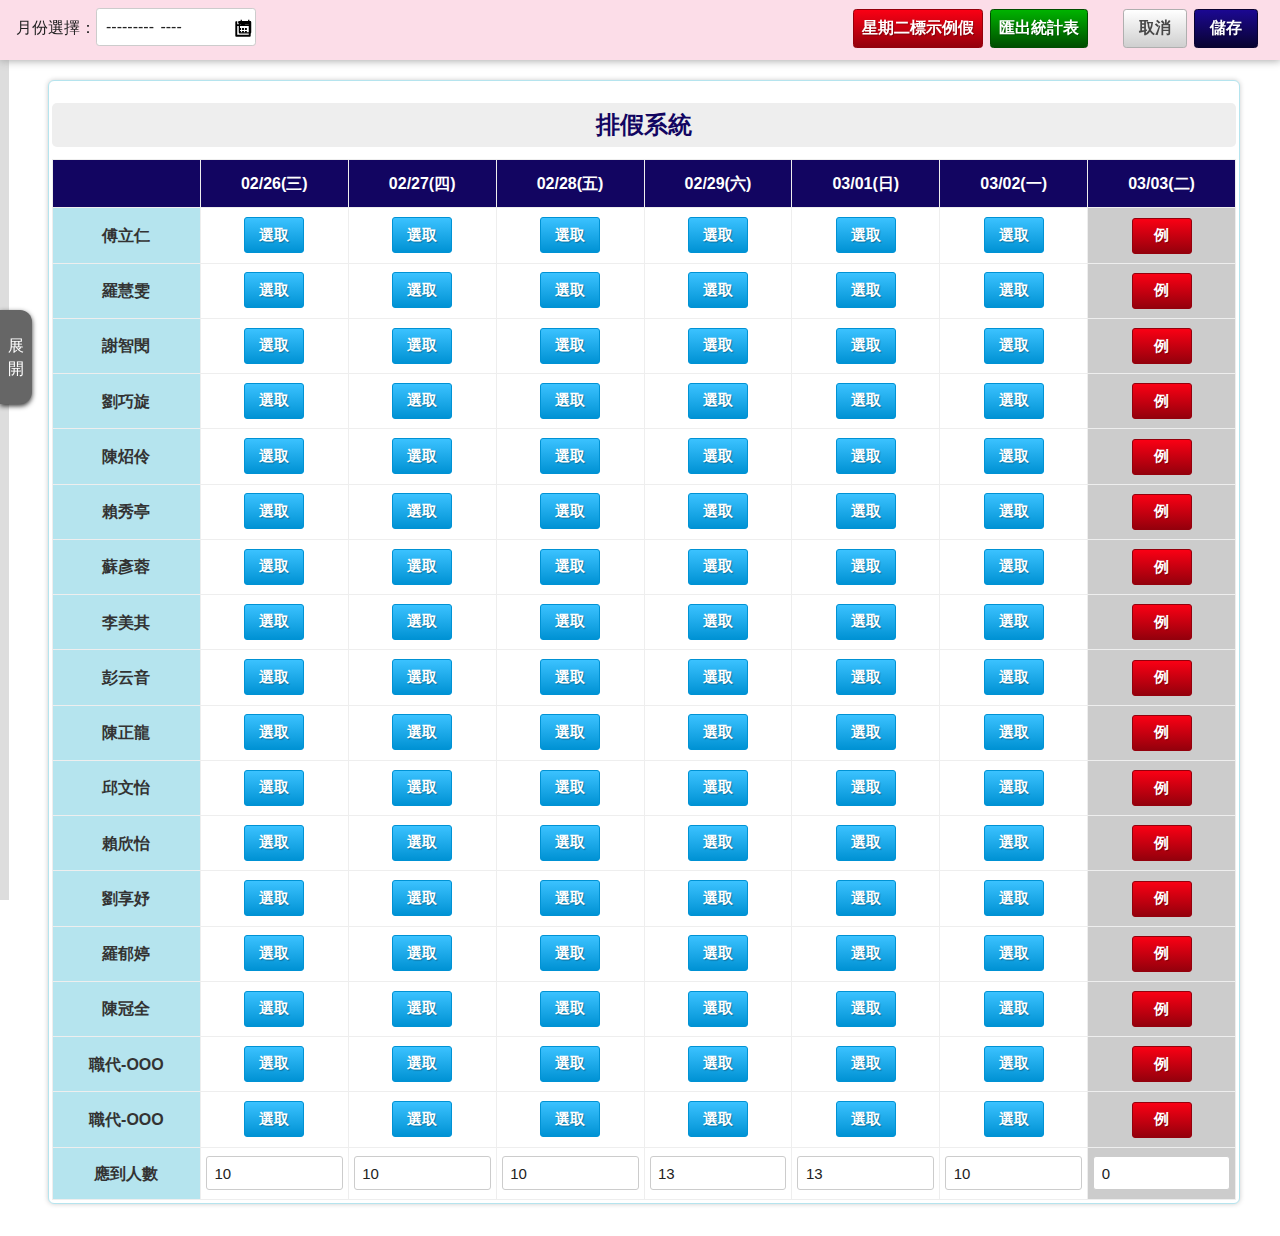
==== commit 7a1460c6: "109/06/09問題調整" ====
--- a/calendar_2.htm
+++ b/calendar_2.htm
@@ -50,7 +50,7 @@
 
     <!-- wrapper Start -->
     <div class="wrapper full" id="mainC">
-        <div class="leftopen"><a href="javascript:;" onclick="openNav()">open</a></div>
+        <div class="leftopen"><a href="javascript:;" onclick="openNav()">展開</a></div>
 
         <!-- main Start -->
         <div id="center" class="main">
--- a/css/hyui.css
+++ b/css/hyui.css
@@ -1,2 +1,2 @@
-﻿html{font-family:sans-serif;-ms-text-size-adjust:100%;-webkit-text-size-adjust:100%}body{margin:0}article,aside,details,figcaption,figure,footer,header,hgroup,main,menu,nav,section,summary{display:block}audio,canvas,progress,video{display:inline-block;vertical-align:baseline}audio:not([controls]){display:none;height:0}[hidden],template{display:none}a{background-color:transparent}a:active,a:hover{outline:0}abbr[title]{border-bottom:1px dotted}b,strong{font-weight:bold}dfn{font-style:italic}h1{font-size:2em;margin:0.67em 0}mark{background:#ff0;color:#000}small{font-size:80%}sub,sup{font-size:75%;line-height:0;position:relative;vertical-align:baseline}sup{top:-0.5em}sub{bottom:-0.25em}img{border:0}svg:not(:root){overflow:hidden}figure{margin:1em 40px}hr{box-sizing:content-box;height:0}pre{overflow:auto}code,kbd,pre,samp{font-family:monospace, monospace;font-size:1em}button,input,optgroup,select,textarea{color:inherit;font:inherit;margin:0}button{overflow:visible}button,select{text-transform:none}button,html input[type="button"],input[type="reset"],input[type="submit"]{-webkit-appearance:button;cursor:pointer}button[disabled],html input[disabled]{cursor:default}button::-moz-focus-inner,input::-moz-focus-inner{border:0;padding:0}input{line-height:normal}input[type="checkbox"],input[type="radio"]{box-sizing:border-box;padding:0}input[type="number"]::-webkit-inner-spin-button,input[type="number"]::-webkit-outer-spin-button{height:auto}input[type="search"]{-webkit-appearance:textfield;box-sizing:content-box}input[type="search"]::-webkit-search-cancel-button,input[type="search"]::-webkit-search-decoration{-webkit-appearance:none}fieldset{border:1px solid #c0c0c0;margin:0 2px;padding:0.35em 0.625em 0.75em}legend{border:0;padding:0}textarea{overflow:auto}optgroup{font-weight:bold}table{border-collapse:collapse;border-spacing:0}td,th{padding:0}.divider,.divider-vertical,.header,.header .navigation,.search.m_search .keywordHot,div.function,.category{clear:both;zoom:1}.divider:before,.divider-vertical:before,.header:before,.header .navigation:before,.search.m_search .keywordHot:before,div.function:before,.category:before,.divider:after,.divider-vertical:after,.header:after,.header .navigation:after,.search.m_search .keywordHot:after,div.function:after,.category:after{content:"";display:table}.divider:after,.divider-vertical:after,.header:after,.header .navigation:after,.search.m_search .keywordHot:after,div.function:after,.category:after{clear:both}.row{margin-left:-15px;margin-right:-15px;clear:both;zoom:1}.row:before,.row:after{content:"";display:table}.row:after{clear:both}.row>div{box-sizing:border-box}.container{position:relative;margin-right:auto;margin-left:auto;padding-left:15px;padding-right:15px;clear:both;zoom:1}.container:before,.container:after{content:"";display:table}.container:after{clear:both}.breadcrumb ul li:before{content:" / ";display:inline-block;padding:0px 4px;margin:0px 5px 0px 5px;color:#CCC}html{font-size:100%;line-height:1em}.vertical_rhythm{background-image:url('[data-uri]');background-size:100%;background-image:-webkit-gradient(linear, 50% 100%, 50% 0%, color-stop(5%, rgba(187,187,187,0.4)),color-stop(5%, rgba(187,187,187,0)));background-image:-moz-linear-gradient(bottom, rgba(187,187,187,0.4) 5%,rgba(187,187,187,0) 5%);background-image:-webkit-linear-gradient(bottom, rgba(187,187,187,0.4) 5%,rgba(187,187,187,0) 5%);background-image:linear-gradient(to top, rgba(187,187,187,0.4) 5%,rgba(187,187,187,0) 5%);-moz-background-size:100% 2em;-o-background-size:100% 2em;-webkit-background-size:100% 2em;background-size:100% 2em;background-position:left top}.vertical_rhythm img{float:left;margin:0 16px 0 0}.cp{font-size:1em;line-height:2em}.cp h1{font-size:2em;line-height:1.5em;padding-top:0em;margin-bottom:.5em}.cp h2{font-size:1.5em;line-height:1.33333em;padding-top:0em;margin-bottom:0em}.cp h3{font-size:1.25em;line-height:1.6em;padding-top:0em;margin-bottom:0em}.cp h4{font-size:1.25em;line-height:1.6em;padding-top:0em;margin-bottom:0em}.cp h5{font-size:1.25em;line-height:1.6em;margin-top:0em;margin-bottom:0em}.cp h6{font-size:1em;line-height:2em;margin-top:0em;margin-bottom:0em}.cp p{font-size:1em;line-height:2em;margin-top:0em;margin-bottom:2em}.cp ul,.cp ol{font-size:1em;line-height:2em;margin-top:0em;margin-bottom:2em}.cp dd,.cp th,.cp td figure{font-size:1em;line-height:2em}.cp blockquote{background:#f2f2f2;font-style:normal;display:block;font-size:1em;line-height:2em;border-left:5px solid #120561;padding:32px;box-sizing:border-box;margin-left:.5em;margin-right:.5em;margin-top:0em;margin-bottom:2em}.cp img{max-width:100%}@media screen and (max-width: 767px){.cp img{max-width:100%;width:auto;clear:both}}body{font-size:1em;font-weight:normal;color:#222;line-height:1.45em;font-family:Lato,"PingFang TC","Helvetica Neue",Helvetica,微軟正黑體,Arial,sans-serif;-webkit-text-size-adjust:none}a{color:#120561;text-decoration:none}a:hover,a:focus{color:#1b0892;cursor:pointer}kbd{background:#FFF;border-radius:.2em;color:#555;font-weight:bold;display:inline-block;padding:.1em .6em;font-size:.938em;font-family:sans-serif;margin-right:.4em;margin-bottom:.1em;vertical-align:middle;border-top:1px solid #BBB;border-bottom:3px solid #BBB;border-left:2px solid #BBB;border-right:2px solid #BBB}kbd ~ kbd{margin-left:.4em}kbd kbd{border:none}.demosection{padding:0em 0 3em;text-align:center}.demosection [class^="col"]{border:1px solid #21baff;background:#baeaff;min-height:200px;color:#888;text-align:center;line-height:200px;font-size:1.5em;font-weight:bold;-moz-box-sizing:border-box;-webkit-box-sizing:border-box;box-sizing:border-box}.demosection+.demosection{padding-top:2em}.demosection+.bg{background:#573df5}.demosection.full .container{max-width:100% !important}.full .container{max-width:100% !important}.col-6-6 .col{float:left;width:100%}@media (min-width: 768px){.col-6-6 .col{float:left;width:50%}}@media (min-width: 992px){.col-6-6 .col{float:left;width:50%}}@media (min-width: 1400px){.col-6-6 .col{float:left;width:50%}}.col-4-4-4 .col{float:left;width:100%}@media (min-width: 768px){.col-4-4-4 .col{float:left;width:33.33333%}}@media (min-width: 992px){.col-4-4-4 .col{float:left;width:33.33333%}}@media (min-width: 1400px){.col-4-4-4 .col{float:left;width:33.33333%}}.col-3-3-3-3 .col{float:left;width:100%}@media (min-width: 768px){.col-3-3-3-3 .col{float:left;width:50%}}@media (min-width: 992px){.col-3-3-3-3 .col{float:left;width:25%}}@media (min-width: 1400px){.col-3-3-3-3 .col{float:left;width:25%}}.col-8-4 .col{float:left;width:100%}@media (min-width: 768px){.col-8-4 .col{float:left;width:66.66667%}}@media (min-width: 992px){.col-8-4 .col{float:left;width:66.66667%}}@media (min-width: 1400px){.col-8-4 .col{float:left;width:66.66667%}}.col-8-4 .col:nth-child(2n){float:left;width:100%}@media (min-width: 768px){.col-8-4 .col:nth-child(2n){float:left;width:33.33333%}}@media (min-width: 992px){.col-8-4 .col:nth-child(2n){float:left;width:33.33333%}}@media (min-width: 1400px){.col-8-4 .col:nth-child(2n){float:left;width:33.33333%}}.col-4-8 .col{float:left;width:100%}@media (min-width: 768px){.col-4-8 .col{float:left;width:33.33333%}}@media (min-width: 992px){.col-4-8 .col{float:left;width:33.33333%}}@media (min-width: 1400px){.col-4-8 .col{float:left;width:33.33333%}}.col-4-8 .col:nth-child(2n){float:left;width:100%}@media (min-width: 768px){.col-4-8 .col:nth-child(2n){float:left;width:66.66667%}}@media (min-width: 992px){.col-4-8 .col:nth-child(2n){float:left;width:66.66667%}}@media (min-width: 1400px){.col-4-8 .col:nth-child(2n){float:left;width:66.66667%}}.col-2-2-2-2-2-2 .col{float:left;width:50%}@media (min-width: 768px){.col-2-2-2-2-2-2 .col{float:left;width:16.66667%}}@media (min-width: 992px){.col-2-2-2-2-2-2 .col{float:left;width:16.66667%}}@media (min-width: 1400px){.col-2-2-2-2-2-2 .col{float:left;width:16.66667%}}.cssname .news{float:left;width:100%}@media (min-width: 768px){.cssname .news{float:left;width:66.66667%}}@media (min-width: 992px){.cssname .news{float:left;width:66.66667%}}@media (min-width: 1400px){.cssname .news{float:left;width:66.66667%}}.cssname .video{float:left;width:100%}@media (min-width: 768px){.cssname .video{float:left;width:33.33333%}}@media (min-width: 992px){.cssname .video{float:left;width:33.33333%}}@media (min-width: 1400px){.cssname .video{float:left;width:33.33333%}}.col-3-6-3 .col{float:left;width:100%}@media (min-width: 768px){.col-3-6-3 .col{float:left;width:25%}}@media (min-width: 992px){.col-3-6-3 .col{float:left;width:25%}}@media (min-width: 1400px){.col-3-6-3 .col{float:left;width:25%}}.col-3-6-3 .col:nth-child(2){float:left;width:100%}@media (min-width: 768px){.col-3-6-3 .col:nth-child(2){float:left;width:50%}}@media (min-width: 992px){.col-3-6-3 .col:nth-child(2){float:left;width:50%}}@media (min-width: 1400px){.col-3-6-3 .col:nth-child(2){float:left;width:50%}}.col-5 .col{float:left;width:100%}@media (min-width: 768px){.col-5 .col{float:left;width:16.66667%}}@media (min-width: 992px){.col-5 .col{float:left;width:16.66667%}}@media (min-width: 1400px){.col-5 .col{float:left;width:16.66667%}}.col-5 .col:first-child{margin-left:0%}@media (min-width: 768px){.col-5 .col:first-child{margin-left:8.33333%}}@media (min-width: 992px){.col-5 .col:first-child{margin-left:8.33333%}}@media (min-width: 1400px){.col-5 .col:first-child{margin-left:8.33333%}}.breadcrumb{border-bottom:1px solid #EEE;padding:.1em 0em .1em;font-size:.813em;margin:0px auto 5px}.breadcrumb ul{margin:0;padding:0;list-style:none}.breadcrumb ul li{display:inline-block;margin:0px .1em .1em 0px}.breadcrumb ul li:first-child:before{content:"";display:inline-block;color:#666;margin-left:0;padding:0}.breadcrumb a{color:#222;text-decoration:none}.breadcrumb a:hover,.breadcrumb a:focus{color:#1b0892;cursor:pointer}.divider,.divider-vertical{text-align:center;white-space:nowrap;-webkit-user-select:none;-moz-user-select:none;-ms-user-select:none;-o-user-select:none;user-select:none;font-size:.813em;color:grey;text-shadow:0 1px 1px #fff;display:block}.divider{display:table;line-height:1;margin:20px 0}.divider:after,.divider:before{content:'';display:table-cell;position:relative;top:50%;width:50%;background-repeat:no-repeat;background-image:url("../images/basic/divider.jpg")}.divider:before{background-position:right 1em top 50%}.divider:after{background-position:left 1em top 50%}.divider-vertical{position:absolute;z-index:2;top:50%;left:50%;width:auto;height:50%;line-height:0;-webkit-transform:translateX(-50%);transform:translateX(-50%)}.divider-vertical:after,.divider-vertical:before{content:'';position:absolute;left:50%;z-index:3;width:0;height:calc(100% - 1.2rem);border-left:1px solid #CFCFCF;border-right:1px solid rgba(255,255,255,0.05)}.divider-vertical:before{top:-100%}.divider-vertical:after{bottom:0}.btn_grp{text-align:center;padding:1em 0}.btn,.btn-green,.btn-blue,.btn-yellow,.btn-orange,.btn-primary,.btn-red,.btn-purple,.btn-submit,.btn-reset,button,input[type="button"],input[type="submit"],input[type="reset"],.upload_grp .upload_btn{font-size:1em;touch-action:manipulation;background-image:none;display:inline-block;text-align:center;vertical-align:middle;text-decoration:none;white-space:nowrap;line-height:normal;width:auto;padding:.5em;min-width:4em;margin:.25em .1em}.btn i,.btn-green i,.btn-blue i,.btn-yellow i,.btn-orange i,.btn-primary i,.btn-red i,.btn-purple i,.btn-submit i,.btn-reset i,button i,input[type="button"] i,input[type="submit"] i,input[type="reset"] i,.upload_grp .upload_btn i{margin-right:.3em;margin-left:.3em}.btn{-moz-box-sizing:border-box;-webkit-box-sizing:border-box;box-sizing:border-box;background-color:#f5f5f5;border:1px solid #cfcfcf;color:#222;text-shadow:1px 1px 1px RGBA(0, 0, 0, 0.3);-moz-border-radius:.2em;-webkit-border-radius:.2em;border-radius:.2em;background:#fff;background:-webkit-linear-gradient(top, #fff, #cfcfcf);background:linear-gradient(to bottom, #ffffff,#cfcfcf);text-shadow:none}.btn:hover,.btn:focus{background-color:#dcdcdc;border:1px solid #c2c2c2 !important;cursor:pointer;color:#FFF;outline:none;background:#fff;background:-webkit-linear-gradient(top, #fff, #c7c7c7);background:linear-gradient(to bottom, #ffffff,#c7c7c7)}.btn.active{background:#fff;cursor:pointer}.btn:hover,.btn:focus{color:#222;outline:none}.btn-green{background-color:#090;border:1px solid #004d00;color:#FFF;text-shadow:1px 1px 1px RGBA(0, 0, 0, 0.3);-moz-border-radius:.2em;-webkit-border-radius:.2em;border-radius:.2em;background:#00b300;background:-webkit-linear-gradient(top, #00b300, #004d00);background:linear-gradient(to bottom, #00b300,#004d00)}.btn-green:hover,.btn-green:focus{background-color:#060;border:1px solid #030 !important;cursor:pointer;color:#FFF;outline:none;background:#0c0;background:-webkit-linear-gradient(top, #0c0, #003d00);background:linear-gradient(to bottom, #00cc00,#003d00)}.btn-green.active{background:#00b300;cursor:pointer}.btn-blue{background-color:#21baff;border:1px solid #0092d4;color:#FFF;text-shadow:1px 1px 1px RGBA(0, 0, 0, 0.3);-moz-border-radius:.2em;-webkit-border-radius:.2em;border-radius:.2em;background:#3bc2ff;background:-webkit-linear-gradient(top, #3bc2ff, #0092d4);background:linear-gradient(to bottom, #3bc2ff,#0092d4)}.btn-blue:hover,.btn-blue:focus{background-color:#00a3ed;border:1px solid #0080ba !important;cursor:pointer;color:#FFF;outline:none;background:#54caff;background:-webkit-linear-gradient(top, #54caff, #0087c4);background:linear-gradient(to bottom, #54caff,#0087c4)}.btn-blue.active{background:#3bc2ff;cursor:pointer}.btn-yellow{background-color:#fcc82a;border:1px solid #d7a303;color:#FFF;text-shadow:1px 1px 1px RGBA(0, 0, 0, 0.3);-moz-border-radius:.2em;-webkit-border-radius:.2em;border-radius:.2em;background:#fdcf43;background:-webkit-linear-gradient(top, #fdcf43, #d7a303);background:linear-gradient(to bottom, #fdcf43,#d7a303)}.btn-yellow:hover,.btn-yellow:focus{background-color:#f0b603;border:1px solid #be9002 !important;cursor:pointer;color:#FFF;outline:none;background:#fdd55d;background:-webkit-linear-gradient(top, #fdd55d, #c89703);background:linear-gradient(to bottom, #fdd55d,#c89703)}.btn-yellow.active{background:#fdcf43;cursor:pointer}.btn-orange,.btn-primary{background-color:#f99441;border:1px solid #e66c08;color:#FFF;text-shadow:1px 1px 1px RGBA(0, 0, 0, 0.3);-moz-border-radius:.2em;-webkit-border-radius:.2em;border-radius:.2em;background:#f9a25a;background:-webkit-linear-gradient(top, #f9a25a, #e66c08);background:linear-gradient(to bottom, #f9a25a,#e66c08)}.btn-orange:hover,.btn-primary:hover,.btn-orange:focus,.btn-primary:focus{background-color:#f77810;border:1px solid #cd6007 !important;cursor:pointer;color:#FFF;outline:none;background:#fab073;background:-webkit-linear-gradient(top, #fab073, #d76507);background:linear-gradient(to bottom, #fab073,#d76507)}.btn-orange.active,.active.btn-primary{background:#f9a25a;cursor:pointer}.btn-red{background-color:#e00012;border:1px solid #94000c;color:#FFF;text-shadow:1px 1px 1px RGBA(0, 0, 0, 0.3);-moz-border-radius:.2em;-webkit-border-radius:.2em;border-radius:.2em;background:#fa0014;background:-webkit-linear-gradient(top, #fa0014, #94000c);background:linear-gradient(to bottom, #fa0014,#94000c)}.btn-red:hover,.btn-red:focus{background-color:#ad000e;border:1px solid #7a000a !important;cursor:pointer;color:#FFF;outline:none;background:#ff1427;background:-webkit-linear-gradient(top, #ff1427, #84000b);background:linear-gradient(to bottom, #ff1427,#84000b)}.btn-red.active{background:#fa0014;cursor:pointer}.btn-purple{background-color:#e65689;border:1px solid #d11f5d;color:#FFF;text-shadow:1px 1px 1px RGBA(0, 0, 0, 0.3);-moz-border-radius:.2em;-webkit-border-radius:.2em;border-radius:.2em;background:#ea6c98;background:-webkit-linear-gradient(top, #ea6c98, #d11f5d);background:linear-gradient(to bottom, #ea6c98,#d11f5d)}.btn-purple:hover,.btn-purple:focus{background-color:#e02a69;border:1px solid #bb1b53 !important;cursor:pointer;color:#FFF;outline:none;background:#ed83a8;background:-webkit-linear-gradient(top, #ed83a8, #c41d57);background:linear-gradient(to bottom, #ed83a8,#c41d57)}.btn-purple.active{background:#ea6c98;cursor:pointer}.btn-submit{background-color:#170679;border:1px solid #090331;color:#FFF;text-shadow:1px 1px 1px RGBA(0, 0, 0, 0.3);-moz-border-radius:.2em;-webkit-border-radius:.2em;border-radius:.2em;background:#1b0892;background:-webkit-linear-gradient(top, #1b0892, #090331);background:linear-gradient(to bottom, #1b0892,#090331)}.btn-submit:hover,.btn-submit:focus{background-color:#0e0449;border:1px solid #050118 !important;cursor:pointer;color:#FFF;outline:none;background:#2009aa;background:-webkit-linear-gradient(top, #2009aa, #060222);background:linear-gradient(to bottom, #2009aa,#060222)}.btn-submit.active{background:#1b0892;cursor:pointer}.btn-reset{color:#484848;border:solid 1px #afafaf}.btn-xl{font-size:1.5em}.btn-lg{font-size:1.25em}.btn-sm{font-size:.938em}.btn-xs{font-size:.75em}hr{border:none;border-top:1px solid #CFCFCF;margin:1em 0px;display:block;clear:both}img.img_rounded{-moz-border-radius:10px;-webkit-border-radius:10px;border-radius:10px}img.img_circle{-moz-border-radius:50%;-webkit-border-radius:50%;border-radius:50%}img:not([src]){visibility:hidden;opacity:0}img.lazy{visibility:hidden}img.loaded{visibility:visible;animation:lazy_animation .5s ease-out}@keyframes lazy_animation{from{opacity:0}to{opacity:1}}.img-container{width:100%;position:relative;overflow:hidden;background:#F1F1F1}.img-container:before{display:inline-block;content:"";padding-top:75%}.img-container img{display:block;position:absolute;top:0;bottom:0;right:0;left:0;width:100%;height:100%;margin:auto}.img-container a{height:100%;width:100%;position:absolute;top:0;left:0}.img-container a .caption{position:absolute;width:100%;height:3em;line-height:3em;background:rgba(0,0,0,0.45);padding:0 1em;font-size:1.25em;color:#FFF;margin:0;bottom:0;z-index:2;text-align:center;overflow:hidden;white-space:nowrap;text-overflow:ellipsis;-moz-box-sizing:border-box;-webkit-box-sizing:border-box;box-sizing:border-box}@media screen and (max-width: 767px){.img-container a .caption{width:100%;height:2em;line-height:2em;left:0;padding:0 1em}}.img-container a:focus:before{content:"";position:absolute;z-index:2;width:100%;height:100%;top:0;left:0;bottom:0;right:0;box-shadow:0 0px 0px 2px #1b0892 inset}.img-container img{position:absolute;width:100% !important;height:100% !important;top:0;left:0;right:0;bottom:0}.img-container iframe{position:absolute;width:100% !important;height:100% !important;top:0;left:0;right:0;bottom:0}.ie-object-none,.ie-object-cover,.ie-object-fill,.ie-object-contain{position:relative;background-position:center center;background-repeat:no-repeat}.ie-object-none img,.ie-object-cover img,.ie-object-fill img,.ie-object-contain img{opacity:0;width:0px;height:0px}.ie-object-none{background-size:auto}.ie-object-cover{background-size:cover}.ie-object-fill{background-size:100% 100%}.ie-object-contain{background-size:contain}.fill{object-fit:fill}.contain{object-fit:contain}.cover{object-fit:cover}.none{object-fit:none}.scale-down{object-fit:scale-down}table{width:100%;border-collapse:collapse}@media screen and (max-width: 575px){table{width:100%}}table th,table td{padding:.5em;text-align:left}table td{border:#ddd 1px solid;word-break:break-all}table td a{word-break:break-all}table th{background-color:#F3F3F3;color:#333;border:#DDD 1px solid;text-align:center;white-space:nowrap}table.table_hover tr:hover{background:#F3F3F3}table.table_sprite tr:nth-child(even){background:#F5F5F5}@media screen and (max-width: 575px){.table_list{background-color:transparent !important}.table_list thead,.table_list tbody,.table_list th,.table_list td,.table_list tr{display:block}.table_list thead tr{position:absolute;top:-9999px;left:-9999px}.table_list tr{border:1px solid #ccc;margin-bottom:10px}.table_list td{border:none !important;border-bottom:1px solid #eee !important;position:relative;padding-left:35% !important;white-space:normal;text-align:left}.table_list td:before{content:attr(data-title);position:absolute;top:.5em;left:.5em;width:30%;padding-right:10px;white-space:nowrap;text-align:left;font-weight:bold;color:#000}}.fix_th_table{margin:1em 0}@media screen and (max-width: 767px){.fix_th_table{position:relative;width:100%;overflow:hidden !important}}@media screen and (max-width: 767px){.fix_th_table table{display:block;width:100%;overflow-x:scroll;padding-bottom:1em}}.fix_th_table th,.fix_th_table td{width:10em;padding:.8em 0;text-align:center;line-height:1.2}@media screen and (max-width: 767px){.fix_th_table th,.fix_th_table td{display:inline-block;margin-right:-6px;margin-left:0;margin-top:-1px}}.fix_th_table th:first-child{width:8em;white-space:normal}@media screen and (max-width: 767px){.fix_th_table th:first-child{position:absolute !important;left:0;top:auto}}@media screen and (max-width: 767px){.fix_th_table tr{display:block;clear:both;white-space:nowrap;width:auto;padding-left:8em}.fix_th_table tr:first-child{border-top:#ddd 1px solid}}@media screen and (max-width: 767px){.table_wrapper{width:100%;display:block;overflow:hidden;*zoom:1;overflow:hidden;overflow-x:auto;padding-bottom:1em;-webkit-overflow-scrolling:touch;-webkit-transform:translate3d(0, 0, 0)}.table_wrapper table{width:100%;min-width:600px}}.scroltable{min-width:600px !important}.scroltable-wrapper{position:relative;-webkit-overflow-scrolling:touch;-webkit-transform:translate3d(0, 0, 0);overflow-y:hidden}.scroltable-container{overflow:auto}.scroltable-nav{display:none;position:absolute;width:60px;height:100%;cursor:pointer;z-index:9}.scroltable-nav.scroltable-nav-left{left:0;background:#fff;background:-webkit-linear-gradient(left, #fff, rgba(255,255,255,0));background:linear-gradient(to right, #ffffff,rgba(255,255,255,0))}.scroltable-nav.scroltable-nav-left .tablearrow_left{position:fixed;left:0em;top:0em;display:none;z-index:9}@media screen and (max-width: 767px){.scroltable-nav.scroltable-nav-left .tablearrow_left{display:block}}.scroltable-nav.scroltable-nav-left .tablearrow_left:before{position:absolute;top:0em;left:-.2em;width:30px;height:30px;background:url(../vendor/scrolltable/images/arrow-left.png) no-repeat 10px center;content:"";z-index:2}.scroltable-nav.scroltable-nav-right{right:0;background:rgba(255,255,255,0);background:-webkit-linear-gradient(left, rgba(255,255,255,0), #fff);background:linear-gradient(to right, rgba(255,255,255,0),#ffffff)}.scroltable-nav.scroltable-nav-right .tablearrow_right{position:fixed;top:0em;right:0em;display:none;z-index:9}@media screen and (max-width: 767px){.scroltable-nav.scroltable-nav-right .tablearrow_right{display:block}}.scroltable-nav.scroltable-nav-right .tablearrow_right:before{position:absolute;top:0em;right:-.2em;width:30px;height:30px;background:url(../vendor/scrolltable/images/arrow-right.png) no-repeat right 10px center;content:"";z-index:2}@keyframes arrow_left{from{left:-.2em}to{left:.3em}}@keyframes arrow_right{from{right:-.2em}to{right:.3em}}select::-ms-expand{display:none}.form_grid{font-size:.938em;margin:.5em}.form_grid .form_grp{border-bottom:1px dashed #ccc;overflow:hidden;padding:.2em 0}.form_grid .form_grp.agree{border-bottom:none}.form_grid .form_grp.agree label{float:left;width:auto;margin:0 .5em .5em 0}.form_grid .form_title{float:left;width:25%;position:relative;min-height:1px;padding-left:15px;padding-right:15px;-moz-box-sizing:border-box;-webkit-box-sizing:border-box;box-sizing:border-box;padding-top:5px}@media screen and (max-width: 767px){.form_grid .form_title{width:100%}}.form_grid .form_content{float:left;padding-top:3px;width:calc(100% - 25%);position:relative;min-height:1px;padding-left:15px;padding-right:15px;-moz-box-sizing:border-box;-webkit-box-sizing:border-box;box-sizing:border-box;overflow:hidden}@media screen and (max-width: 767px){.form_grid .form_content{width:100%}}.form_grid .form_content .form_grp{min-height:2.5em}.form_grid .form_content .form_grp .form_content{float:none;display:block;position:relative;min-height:1px;padding-left:15px;padding-right:15px;-moz-box-sizing:border-box;-webkit-box-sizing:border-box;box-sizing:border-box}.form_grid .form_content .form_grp .form_content.form_inline input[type="text"],.form_grid .form_content .form_grp .form_content.form_inline select{width:auto;min-width:100px;display:inline-block}@media screen and (max-width: 575px){.form_grid .form_content .form_grp .form_content.form_inline input[type="text"],.form_grid .form_content .form_grp .form_content.form_inline select{width:100%;display:block}}.form_grid .form_content .form_grp:last-child{border-bottom:none;margin-bottom:0}.form_grid .form_content .tel input[type="text"]:first-child{background:url(../images/icon/icon_add.svg) no-repeat 0.5em center;background-size:12px;padding-left:1.5em}.form_grid .form_content .tel input[type="text"]:first-child,.form_grid .form_content .tel select:first-child{width:100px !important}.form_grid .form_content .tel input[type="text"]:first-child ~ input,.form_grid .form_content .tel select:first-child ~ input{width:calc(100% - 200px)}@media screen and (max-width: 575px){.form_grid .form_content .tel input[type="text"]:first-child ~ input,.form_grid .form_content .tel select:first-child ~ input{width:100% !important;display:block !important}}.form_grid .form_content .birthday select{display:inline-block;margin-right:.5em;text-align-last:center}@media screen and (max-width: 575px){.form_grid .form_content .birthday select{width:88% !important;min-width:88% !important;display:inline-block !important;text-align-last:left}}.form_grid .form_content .birthday select option{text-align:center}.form_grid .form_content .birthday select ~ select{margin-left:.2em}@media screen and (max-width: 575px){.form_grid .form_content .birthday select ~ select{margin-left:0}}.form_grid .form_content .address select{min-width:100px}.form_grid .form_content .address select option{text-align:center}@media screen and (max-width: 575px){.form_grid .form_content .address select{width:100px;display:inline-block !important}}.form_grid .form_content .address input[type="text"]{width:calc(100% - 211px) !important}@media screen and (max-width: 767px){.form_grid .form_content .address input[type="text"]{display:block !important;width:100% !important}}.form_grid .form_content .datepick{padding-right:.5em;position:relative;display:inline-block}@media screen and (max-width: 575px){.form_grid .form_content .datepick{width:100%;display:block}}.form_grid .form_content .datepick+.datepick{margin-left:.3em;margin-right:0;padding-right:0}.form_grid .form_content .datepick+.datepick:before{content:"~";font-size:1.5em;display:inline-block;position:absolute;left:-.65em;top:.3em;color:#777}@media screen and (max-width: 575px){.form_grid .form_content .datepick+.datepick{margin-left:0em}.form_grid .form_content .datepick+.datepick:before{display:none}}.form_grid .form_content .datepick+.datepick i{right:.5em}.form_grid .form_content .datepick i{position:absolute;padding:.37em .1em !important;right:1em;top:.2em;min-width:1em;background:none;border:none;width:auto;pointer-events:none}.form_grid .form_content .datepick i:hover,.form_grid .form_content .datepick i:focus{box-shadow:none;border:none !important}.form_grid .form_content .datepick>input[type="text"]{width:10em;padding-right:2em}@media screen and (max-width: 575px){.form_grid .form_content .datepick>input[type="text"]{width:100%}}form .form_grp,form .check_grp,form .radio_grp,form .btn_grp,form .upload_grp{margin:.2em 0}form .check_grp label,form .radio_grp label{display:block}form .check_grp.form_inline label,form .radio_grp.form_inline label{display:inline-block;margin:.2em .5em 0 0}form .form_grp.form_inline label,form .upload_grp.form_inline label{display:inline-block;margin-right:.5em}form .form_grp.form_inline input,form .form_grp.form_inline textarea,form .form_grp.form_inline select,form .upload_grp.form_inline input,form .upload_grp.form_inline textarea,form .upload_grp.form_inline select{width:auto}form.form_inline label{display:inline-block;vertical-align:middle;margin-right:.5em}form.form_inline label ~ input,form.form_inline label ~ textarea{display:inline-block;width:auto;vertical-align:middle}form.form_inline input[type="text"],form.form_inline input[type="password"],form.form_inline select,form.form_inline textarea{width:auto;display:inline-block}form.form_inline .form_grp,form.form_inline .check_grp,form.form_inline .radio_grp,form.form_inline .btn_grp,form.form_inline .upload_grp{display:inline-block;margin-right:.5em}form.form_inline .btn_grp .btn,form.form_inline .btn_grp input[type="submit"],form.form_inline .btn_grp input[type="reset"],form.form_inline .btn_grp input[type="button"],form.form_inline .btn_grp input[type="search"]{margin-top:-3px;padding:.45em 1em}form.form_inline select,form.form_inline textarea{width:auto}label,legend{display:inline-block;margin:0 0 .5em 0}@media screen and (max-width: 575px){label,legend{display:block}}label.inline input,label.inline select,label.inline textarea,legend.inline input,legend.inline select,legend.inline textarea{width:auto}fieldset{border:none;padding:0;margin:0}input,textarea,select,button{color:#222;font-size:1em;border:1px solid #ccc;padding:.5em;background:#fff;vertical-align:middle;margin-bottom:.3em;-moz-box-sizing:border-box;-webkit-box-sizing:border-box;box-sizing:border-box;-moz-border-radius:.2em;-webkit-border-radius:.2em;border-radius:.2em;-moz-transition:border,.2s,ease-out;-o-transition:border,.2s,ease-out;-webkit-transition:border,.2s,ease-out;transition:border,.2s,ease-out;-moz-transition:box-shadow,.2s,ease-out;-o-transition:box-shadow,.2s,ease-out;-webkit-transition:box-shadow,.2s,ease-out;transition:box-shadow,.2s,ease-out}input,select,textarea{width:100%;-webkit-appearance:none;-moz-appearance:none;appearance:none}input[type="text"]::-webkit-input-placeholder,input[type="password"]::-webkit-input-placeholder,input[type="file"]::-webkit-input-placeholder,input[type="tel"]::-webkit-input-placeholder{color:#999}input[type="text"]::-moz-placeholder,input[type="password"]::-moz-placeholder,input[type="file"]::-moz-placeholder,input[type="tel"]::-moz-placeholder{color:#999}input[type="text"]:-ms-input-placeholder,input[type="password"]:-ms-input-placeholder,input[type="file"]:-ms-input-placeholder,input[type="tel"]:-ms-input-placeholder{color:#999}input[type="text"]:-moz-placeholder,input[type="password"]:-moz-placeholder,input[type="file"]:-moz-placeholder,input[type="tel"]:-moz-placeholder{color:#999}button,input[type="button"]{background-color:#21baff;border:1px solid #0092d4;color:#FFF;text-shadow:1px 1px 1px RGBA(0, 0, 0, 0.3);-moz-border-radius:.2em;-webkit-border-radius:.2em;border-radius:.2em;background:#3bc2ff;background:-webkit-linear-gradient(top, #3bc2ff, #0092d4);background:linear-gradient(to bottom, #3bc2ff,#0092d4);font-weight:bold}button:hover,button:focus,input[type="button"]:hover,input[type="button"]:focus{background-color:#00a3ed;border:1px solid #0080ba !important;cursor:pointer;color:#FFF;outline:none;background:#54caff;background:-webkit-linear-gradient(top, #54caff, #0087c4);background:linear-gradient(to bottom, #54caff,#0087c4)}button.active,input[type="button"].active{background:#3bc2ff;cursor:pointer}input[type="submit"]{background-color:#21baff;border:1px solid #0092d4;color:#FFF;text-shadow:1px 1px 1px RGBA(0, 0, 0, 0.3);-moz-border-radius:.2em;-webkit-border-radius:.2em;border-radius:.2em;background:#3bc2ff;background:-webkit-linear-gradient(top, #3bc2ff, #0092d4);background:linear-gradient(to bottom, #3bc2ff,#0092d4)}input[type="submit"]:hover,input[type="submit"]:focus{background-color:#00a3ed;border:1px solid #0080ba !important;cursor:pointer;color:#FFF;outline:none;background:#54caff;background:-webkit-linear-gradient(top, #54caff, #0087c4);background:linear-gradient(to bottom, #54caff,#0087c4)}input[type="submit"].active{background:#3bc2ff;cursor:pointer}textarea{color:#222;font-size:1em;border:1px solid #ccc;padding:.5em;background:#fff;vertical-align:middle;margin-bottom:.3em;-moz-box-sizing:border-box;-webkit-box-sizing:border-box;box-sizing:border-box;-moz-border-radius:.2em;-webkit-border-radius:.2em;border-radius:.2em;-moz-transition:border,.2s,ease-out;-o-transition:border,.2s,ease-out;-webkit-transition:border,.2s,ease-out;transition:border,.2s,ease-out;-moz-transition:box-shadow,.2s,ease-out;-o-transition:box-shadow,.2s,ease-out;-webkit-transition:box-shadow,.2s,ease-out;transition:box-shadow,.2s,ease-out;height:5em;overflow-y:scroll}@media screen and (max-width: 575px){textarea{width:100%}}input[type="text"]:focus,input[type="reset"]:focus,input[type="file"]:focus,input[type="tel"]:focus,input[type="password"]:focus,textarea:focus,select:focus{border:1px solid #87daff;-moz-box-shadow:0px 0px 0px 2px #87daff;-webkit-box-shadow:0px 0px 0px 2px #87daff;box-shadow:0px 0px 0px 2px #87daff;outline:none}select{line-height:2.4em;height:2.4em;padding:0 24px 0 .5em;border:1px solid #ccc;background:#fff url(../images/icon/icon_select_arrow.png) no-repeat right center;background-size:16px}select option{outline:none;border:none}select:-moz-focusring{color:transparent;text-shadow:0 0 0 #000}input[type="reset"]{background-color:#999;border:1px solid #737373;color:#FFF;text-shadow:1px 1px 1px RGBA(0, 0, 0, 0.3);-moz-border-radius:.2em;-webkit-border-radius:.2em;border-radius:.2em;background:#a6a6a6;background:-webkit-linear-gradient(top, #a6a6a6, #737373);background:linear-gradient(to bottom, #a6a6a6,#737373);text-shadow:none}input[type="reset"]:hover,input[type="reset"]:focus{background-color:gray;border:1px solid #666 !important;cursor:pointer;color:#FFF;outline:none;background:#b3b3b3;background:-webkit-linear-gradient(top, #b3b3b3, #6b6b6b);background:linear-gradient(to bottom, #b3b3b3,#6b6b6b)}input[type="reset"].active{background:#a6a6a6;cursor:pointer}input[type="checkbox"],input[type="radio"]{font-size:1em;margin:-4px .2em 0 0;width:1em;height:1em;background-color:#f7f6ee;border:1px solid #ccc}input[type="radio"]{border-radius:50%}input[type="checkbox"]:checked,input[type="checkbox"]:focus,input[type="radio"]:checked,input[type="radio"]:focus{border-color:#333;background-color:#333;outline:none}input[type="checkbox"]:checked{background-image:url(../images/basic/icon_checked.svg);background-repeat:no-repeat;background-position:center center;background-size:98%;box-shadow:#ccc 0 0 0 1px;-moz-border-radius:2px;-webkit-border-radius:2px;border-radius:2px}input[type="radio"]:checked{box-shadow:#fff 0 0 0 3px inset,#ccc 0 0 0 1px}input[readonly],input[disable]{background:#f2f2f2;color:#b3b3b3;border-color:#b3b3b3}input[readonly] ~ label,input[disable] ~ label{color:#b3b3b3}input[readonly]:hover,input[readonly]:focus,input[disable]:hover,input[disable]:focus{border-color:#b3b3b3;box-shadow:none}.upload_grp{position:relative}.upload_grp input[readonly],.upload_grp input[disable]{background:transparent;color:#666}.upload_grp input[readonly]{background:#fff}.upload_grp .upload_btn{position:absolute;overflow:hidden;top:1px;right:3px;background-color:#21baff;border:1px solid #0092d4;color:#FFF;text-shadow:1px 1px 1px RGBA(0, 0, 0, 0.3);-moz-border-radius:.2em;-webkit-border-radius:.2em;border-radius:.2em;background:#3bc2ff;background:-webkit-linear-gradient(top, #3bc2ff, #0092d4);background:linear-gradient(to bottom, #3bc2ff,#0092d4);padding:.2em 1em !important;-moz-border-radius:4px;-webkit-border-radius:4px;border-radius:4px}.upload_grp .upload_btn:hover,.upload_grp .upload_btn:focus{background-color:#00a3ed;border:1px solid #0080ba !important;cursor:pointer;color:#FFF;outline:none;background:#54caff;background:-webkit-linear-gradient(top, #54caff, #0087c4);background:linear-gradient(to bottom, #54caff,#0087c4)}.upload_grp .upload_btn.active{background:#3bc2ff;cursor:pointer}.upload_grp .upload_btn:hover,.upload_grp .upload_btn:focus{cursor:pointer !important}input[type="file"]{position:absolute;top:0;right:0;margin:0;padding:0;font-size:1.25em;cursor:pointer;opacity:0;filter:alpha(opacity=0)}img.captcha{display:inline-block;vertical-align:middle;max-height:2.5em;margin-bottom:.3em}img.captcha+input{display:inline-block;width:auto;vertical-align:middle}img.captcha ~ .btn{margin-top:-1px}img.captcha ~ img{display:inline-block;vertical-align:middle;max-height:2.4em;margin-bottom:.5em}abbr[title]{border-bottom:none;text-decoration:none}[class^="i_"]:before{content:"";display:inline-block;height:1em;width:1em;vertical-align:middle;speak:none}.invert:before{-webkit-filter:invert(100%);filter:invert(100%)}.i_add:before{background-image:url(../images/icon/icon_add.svg);background-size:cover;margin-top:-0.1em;margin-bottom:.1em;color:#fff}.i_apple:before{background-image:url(../images/icon/icon_apple.svg);background-size:cover;margin-top:-0.1em;margin-bottom:.1em;color:#fff}.i_arrow_left:before{background-image:url(../images/icon/icon_arrow_left.svg);background-size:cover;margin-top:-0.1em;margin-bottom:.1em;color:#fff}.i_arrow_right:before{background-image:url(../images/icon/icon_arrow_right.svg);background-size:cover;margin-top:-0.1em;margin-bottom:.1em;color:#fff}.i_arrow_left2{position:relative;height:1.2em;width:1.2em}.i_arrow_left2:before{content:"";display:inline-block;height:1.2em;width:1.2em;vertical-align:middle;background:url("../images/icon_arrow_left.png") no-repeat center center;background-size:100% auto;z-index:2}.i_arrow_right2{position:relative;height:1.2em;width:1.2em}.i_arrow_right2:before{content:"";display:inline-block;height:1.2em;width:1.2em;vertical-align:middle;background:url("../images/icon_arrow_right.png") no-repeat center center;background-size:100% auto;z-index:2}.i_arrow_up:before{background-image:url(../images/icon/icon_arrow_up.svg);background-size:cover;margin-top:-0.1em;margin-bottom:.1em;color:#fff}.i_arrow_down:before{background-image:url(../images/icon/icon_arrow_down.svg);background-size:cover;margin-top:-0.1em;margin-bottom:.1em;color:#fff}.i_bookmark:before{background-image:url(../images/icon/icon_bookmark.svg);background-size:cover;margin-top:-0.1em;margin-bottom:.1em;color:#fff}.i_chat:before{background-image:url(../images/icon/icon_chat.svg);background-size:cover;margin-top:-0.1em;margin-bottom:.1em;color:#fff}.i_check:before{background-image:url(../images/icon/icon_check.svg);background-size:cover;margin-top:-0.1em;margin-bottom:.1em;color:#fff}.i_clock:before{background-image:url(../images/icon/icon_clock.svg);background-size:cover;margin-top:-0.1em;margin-bottom:.1em;color:#fff}.i_close:before{background-image:url(../images/icon/icon_close.svg);background-size:cover;margin-top:-0.1em;margin-bottom:.1em;color:#fff}.i_edit:before{background-image:url(../images/icon/icon_edit.svg);background-size:cover;margin-top:-0.1em;margin-bottom:.1em;color:#fff}.i_facebook:before{background-image:url(../images/icon/icon_facebook.svg);background-size:cover;margin-top:-0.1em;margin-bottom:.1em;color:#fff}.i_googleplus:before{background-image:url(../images/icon/icon_googleplus.svg);background-size:cover;margin-top:-0.1em;margin-bottom:.1em;color:#fff}.i_grid:before{background-image:url(../images/icon/icon_grid.svg);background-size:cover;margin-top:-0.1em;margin-bottom:.1em;color:#fff}.i_heart:before{background-image:url(../images/icon/icon_heart.svg);background-size:cover;margin-top:-0.1em;margin-bottom:.1em;color:#fff}.i_home:before{background-image:url(../images/icon/icon_home.svg);background-size:cover;margin-top:-0.1em;margin-bottom:.1em;color:#fff}.i_info:before{background-image:url(../images/icon/icon_info.svg);background-size:cover;margin-top:-0.1em;margin-bottom:.1em;color:#fff}.i_link:before{background-image:url(../images/icon/icon_link.svg);background-size:cover;margin-top:-0.1em;margin-bottom:.1em;color:#fff}.i_linkedin:before{background-image:url(../images/icon/icon_linkedin.svg);background-size:cover;margin-top:-0.1em;margin-bottom:.1em;color:#fff}.i_lock:before{background-image:url(../images/icon/icon_lock.svg);background-size:cover;margin-top:-0.1em;margin-bottom:.1em;color:#fff}.i_mail:before{background-image:url(../images/icon/icon_mail.svg);background-size:cover;margin-top:-0.1em;margin-bottom:.1em;color:#fff}.i_rss:before{background-image:url(../images/icon/icon_rss.svg);background-size:cover;margin-top:-0.1em;margin-bottom:.1em;color:#fff}.i_setting:before{background-image:url(../images/icon/icon_setting.svg);background-size:cover;margin-top:-0.1em;margin-bottom:.1em;color:#fff}.i_star:before{background-image:url(../images/icon/icon_star.svg);background-size:cover;margin-top:-0.1em;margin-bottom:.1em;color:#fff}.i_twitter:before{background-image:url(../images/icon/icon_twitter.svg);background-size:cover;margin-top:-0.1em;margin-bottom:.1em;color:#fff}.i_video:before{background-image:url(../images/icon/icon_video.svg);background-size:cover;margin-top:-0.1em;margin-bottom:.1em;color:#fff}.i_vimeo:before{background-image:url(../images/icon/icon_vimeo.svg);background-size:cover;margin-top:-0.1em;margin-bottom:.1em;color:#fff}.i_youtube:before{background-image:url(../images/icon/icon_youtube.svg);background-size:cover;margin-top:-0.1em;margin-bottom:.1em;color:#fff}.i_global:before{background-image:url(../images/icon/icon_global.svg);background-size:cover;margin-top:-0.1em;margin-bottom:.1em;color:#fff}.i_trash:before{background-image:url(../images/icon/icon_trash.svg);background-size:cover;margin-top:-0.1em;margin-bottom:.1em;color:#fff}.i_sort:before{background-image:url(../images/icon/icon_sort.svg);background-size:cover;margin-top:-0.1em;margin-bottom:.1em;color:#fff}.i_move:before{background-image:url(../images/icon/icon_move.svg);background-size:cover;margin-top:-0.1em;margin-bottom:.1em;color:#fff}.i_layout:before{background-image:url(../images/icon/icon_layout.svg);background-size:cover;margin-top:-0.1em;margin-bottom:.1em;color:#fff}.i_copy:before{background-image:url(../images/icon/icon_copy.svg);background-size:cover;margin-top:-0.1em;margin-bottom:.1em;color:#fff}.i_view:before{background-image:url(../images/icon/icon_view.svg);background-size:cover;margin-top:-0.1em;margin-bottom:.1em;color:#fff}.i_man:before{background-image:url(../images/icon/icon_man.svg);background-size:cover;margin-top:-0.1em;margin-bottom:.1em;color:#fff}.i_calendar:before{background-image:url(../images/icon/icon_calendar.svg);background-size:cover;margin-top:-0.1em;margin-bottom:.1em;color:#fff}.i_search:before{background-image:url(../images/icon/icon_search.svg);background-size:cover;margin-top:-0.1em;margin-bottom:.1em;color:#fff}.i_pick:before{background-image:url(../images/icon/icon_pick.svg);background-size:cover;margin-top:-0.1em;margin-bottom:.1em;color:#fff}.i_calendar_color:before{background-image:url(../images/icon/icon_calendar_color.svg);background-size:cover;margin-top:-0.1em;margin-bottom:.1em;color:#fff}.i_dot:before{background-image:url(../images/icon/icon_dot.svg);background-size:cover;margin-top:-0.1em;margin-bottom:.1em;color:#fff}.i_photo:before{background-image:url(../images/icon/icon_photo.svg);background-size:cover;margin-top:-0.1em;margin-bottom:.1em;color:#fff}.i_order:before{background-image:url(../images/icon/icon_order.svg);background-size:cover;margin-top:-0.1em;margin-bottom:.1em;color:#fff}.i_top:before{background-image:url(../images/icon/icon_top.svg);background-size:cover;margin-top:-0.1em;margin-bottom:.1em;color:#fff}.i_minus:before{background-image:url(../images/icon/icon_minus.svg);background-size:cover;margin-top:-0.1em;margin-bottom:.1em;color:#fff}a:focus{outline:none;box-shadow:0 0px 0px 1px #ccc inset}@media screen and (max-width: 767px){a:focus{box-shadow:none}}.accesskey{position:absolute;top:5px;left:5px;z-index:9;color:#222;font-size:1em}@media screen and (max-width: 767px){.accesskey{display:none}}a.more{display:block;width:10em;text-align:center;height:2.5em;margin:.5em auto .5em;line-height:2.5;color:#120561;border:1px solid #120561;text-align:center;overflow:hidden;vertical-align:middle;-webkit-transform:perspective(1px) translateZ(0);transform:perspective(1px) translateZ(0);box-shadow:0 0 1px transparent;position:relative;-webkit-transition-property:color;transition-property:color;-webkit-transition-duration:0.2s;transition-duration:0.2s}a.more:after{content:"";width:12px;height:12px;border:2px solid #FFF;transform:rotate(45deg);position:absolute;right:-10px;top:14px;border-left:none;border-bottom:none;transition:.3s ease-out}a.more:before{content:"";position:absolute;z-index:-1;top:0;left:0;right:0;bottom:0;background:#120561;-webkit-transform:scale(0);transform:scale(0);-webkit-transition-property:transform;transition-property:transform;-webkit-transition-duration:0.2s;transition-duration:0.2s;-webkit-transition-timing-function:ease-out;transition-timing-function:ease-out}a.more:hover,a.more:focus,a.more.active{color:white}a.more:hover:before,a.more:focus:before,a.more.active:before{-webkit-transform:scale(1);transform:scale(1)}a.more:hover:after,a.more:focus:after,a.more.active:after{right:15px}.scrollToTop{width:50px;height:50px;border-radius:50%;background:url(../images/basic/top.png) no-repeat center top rgba(0,0,0,0.4);text-align:center;color:#FFF;line-height:50px;text-decoration:none;position:fixed;bottom:10px;right:10px;transition:.3s ease-out;display:none;z-index:99999999;text-indent:-999999px}.scrollToTop:hover,.scrollToTop:focus{background:url(../images/basic/top.png) no-repeat center top rgba(0,0,0,0.8);box-shadow:none}img.img-responsive{display:block;max-width:100%;height:auto}.necessary{color:red;margin:0px .2em}.tooltip{text-align:center;padding:40px 0}.tooltip span{display:inline-block;background:#DEDEDE;text-align:center;padding:10px;width:100px;height:20px;line-height:20px;vertical-align:baseline}.tooltip p>em{color:red}.header{position:relative;z-index:99;background:#FFF;box-shadow:0px 2px 5px RGBA(0, 0, 0, 0.3)}@media screen and (max-width: 767px){.header{position:fixed;width:100%}}.header:before{content:"";width:100%;height:2.4em;background:#F2F2F2;position:absolute;top:0;left:0}@media screen and (max-width: 767px){.header:before{display:none}}.header>.container .sidebarCtrl,.header>.container .searchCtrl{width:60px !important;height:60px !important;position:absolute;top:0px;display:block;font-size:0em;padding:15px;margin:0;min-width:auto;min-height:auto;background:transparent;border:none;box-shadow:none;-moz-box-sizing:border-box;-webkit-box-sizing:border-box;box-sizing:border-box}@media screen and (max-width: 767px){.header>.container .sidebarCtrl,.header>.container .searchCtrl{display:block !important}}.header>.container{max-width:1200px;overflow:visible;position:relative}.header>.container .sidebarCtrl{display:none;left:0px}.header>.container .sidebarCtrl span{position:absolute;background:#120561;width:50%;height:3px;top:20px;left:50%;margin-left:-25%;display:block}.header>.container .sidebarCtrl span:nth-child(2){top:28px}.header>.container .sidebarCtrl span:nth-child(3){top:36px}.header>.container .searchCtrl{display:none;right:0px;font-size:0em}.header>.container .searchCtrl:before{width:40px;height:40px;background:url(../images/basic/icon_search.png) no-repeat center center;background-size:28px;opacity:.6;content:"";position:absolute;top:10px;left:10px;display:block}.header h1{float:left;width:300px;height:75px;margin:0;padding:0;-moz-box-sizing:border-box;-webkit-box-sizing:border-box;box-sizing:border-box}.header h1 a{display:inline-block}.header h1 img{display:block;max-width:300px;max-height:75px}@media screen and (max-width: 767px){.header h1{padding:2px 60px;width:100%;text-align:center;height:60px}.header h1 img{width:auto;height:auto;max-height:54px;margin:0px auto;transform:scale(0.8)}}.header .navigation{overflow:hidden;width:100%;margin-bottom:.5em;box-sizing:border-box}@media screen and (max-width: 767px){.header .navigation{display:none}}.header .navigation.have_language{padding-right:160px}.header .navigation ul{float:right;padding:0;margin:0;font-size:.938em;list-style:none}.header .navigation ul.left_nav{float:left;margin-left:2em}.header .navigation li{float:left;margin:0 .2em}.header .navigation li a{display:inline-block;padding:.5em;text-decoration:none;color:#222;text-decoration:none}.header .navigation li a:hover,.header .navigation li a:focus{color:#1b0892;cursor:pointer}.header .navigation .language{position:absolute;right:15px;top:.35em;font-size:.75em}.search{min-width:30%;max-width:50%;float:right;vertical-align:middle;padding:0em .3em 0em;overflow:hidden;-moz-box-sizing:border-box;-webkit-box-sizing:border-box;box-sizing:border-box}@media screen and (max-width: 767px){.search{display:none}}.search label{font-size:0em;height:0;padding:0;margin:0}.search .form_grp{margin-bottom:0;float:left;margin-right:.3em;width:70%;height:2em;position:relative}.search .form_grp input{margin:-0.2em 0 0;padding:.2em 35px .2em .5em;box-shadow:none}.search .form_grp input[type="text"]{margin-top:-2.1em}.search .form_grp input[type="text"]:focus{box-shadow:0px 0px 0px 3px #1b0892;outline:none;border:none}.search .form_grp input[type="submit"]{font-size:0em;width:30px !important;height:30px;background:url(../images/basic/icon_search.png) no-repeat center center;background-size:20px;outline:1px solid transparent;border:none;display:block;opacity:.8;min-width:0em !important;position:absolute;right:.2em;top:8%;-moz-box-sizing:border-box;-webkit-box-sizing:border-box;box-sizing:border-box}.search .form_grp input[type="submit"]:hover,.search .form_grp input[type="submit"]:focus{opacity:1;box-shadow:0px 0px 0px 2px #1b0892}.search .form_grp input[type="submit"]:focus{outline:1px solid #21baff}.search .btn_grp{padding:.2em;margin-bottom:0;float:right}.search .btn_grp input,.search .btn_grp input[type="submit"]{margin:0;padding:.4em 1em .4em !important;font-size:.813em}.search .keywordHot{display:block;vertical-align:middle;margin-left:.5em;padding:.1em 0 .3em;clear:both}.search .keywordHot ul{display:inline-block;font-size:.813em;line-height:1.65em;margin:0;padding:0}.search .keywordHot ul:before{display:inline-block;content:"";color:#999;float:left}.search .keywordHot ul li{margin:0 .6em 0 0;padding:0;display:inline-block}.search .keywordHot ul a{color:#222;text-decoration:none}.search .keywordHot ul a:hover,.search .keywordHot ul a:focus{color:#1b0892;cursor:pointer}.search.m_search{width:100% !important;max-width:100% !important;min-width:auto;padding:.8em .3em;display:block;height:auto;position:fixed;top:60px;left:0;z-index:98;background:#333;display:none}.search.m_search label{font-size:0em;line-height:0}.search.m_search .form_grp{width:70%;height:auto;padding:0 0 0 5% !important;margin-top:0;text-align:right;float:left;height:50px;position:relative;-moz-box-sizing:border-box;-webkit-box-sizing:border-box;box-sizing:border-box}.search.m_search .form_grp label{display:none}.search.m_search .form_grp input{width:100%;margin:0;padding:.5em 45px .4em .5em}.search.m_search .form_grp input[type="submit"]{font-size:0em;width:36px !important;height:36px;padding:0;background:url(../images/basic/icon_search.png) no-repeat center center;background-size:24px;border:none;display:inline-block;position:absolute;right:5px;top:0px;opacity:.8}.search.m_search .form_grp input[type="submit"]:hover,.search.m_search .form_grp input[type="submit"]:focus{opacity:1}.search.m_search .btn_grp{padding:.1em 5% .1em 0;margin-bottom:0;width:26%;text-align:left;-moz-box-sizing:border-box;-webkit-box-sizing:border-box;box-sizing:border-box}.search.m_search .btn_grp input{width:100% !important;padding:.6em .5em !important;margin:0}.search.m_search .keywordHot{padding-left:5%;margin-top:10px}.search.m_search .keywordHot a{color:#FFF}.search.m_search .keywordHot a:hover,.search.m_search .keywordHot a:focus{color:#120561}.header.fixed{position:fixed;width:100%;right:0;top:0;box-shadow:rgba(0,0,0,0.5) 0 0 25px;background:rgba(0,0,0,0.75);z-index:999}@media screen and (max-width: 767px){.header.fixed{background:#FFF}}.header.fixed .menu>ul>li>a{color:#FFF}div.function ul li.icon_back a:before,div.function ul li.icon_print a:before,div.function ul li.icon_forward a:before{vertical-align:middle;content:"";width:1.2em;height:1.2em;margin-right:.2em;display:inline-block}div.function{-moz-box-sizing:border-box;-webkit-box-sizing:border-box;box-sizing:border-box;margin:.5em 0}div.function ul{margin:0;padding:0;list-style:none}div.function ul li{display:block;float:left;margin:0 3px 3px 0}div.function ul li button,div.function ul li a{font-size:.813em;display:block;padding:.2em 1em;background:#888;border-color:#888;color:#FFF;border-radius:4px}div.function ul li button:hover,div.function ul li button:focus,div.function ul li a:hover,div.function ul li a:focus{background:#1b0892;border-color:#1b0892}div.function ul li.icon_back a:before{background:url(../images/basic/icon_back.svg) no-repeat center center;background-size:cover}div.function ul li.icon_print a:before{background:url(../images/basic/icon_print.svg) no-repeat center center;background-size:cover}div.function ul li.icon_forward a:before{background:url(../images/basic/icon_forward.svg) no-repeat center center;background-size:cover}.function_panel .share .shareButton{text-indent:-9999px}.function_panel .share .shareButton:before{content:"";position:absolute;width:60%;height:60%;top:20%;left:20%;background:url(../images/basic/icon_share.png) no-repeat center center !important;background-size:24px !important}.function_panel .share .shareButton:hover:before,.function_panel .share .shareButton:focus:before{filter:invert(100%)}.function_panel .function{height:40px;margin:0}.function_panel .function ul li{width:40px;height:40px;font-size:1em;float:left;display:block;margin:0 .2em}.function_panel .function ul li a{display:block;-moz-box-sizing:border-box;-webkit-box-sizing:border-box;box-sizing:border-box;width:40px;height:40px;text-align:center;line-height:40px;border-radius:50%;background:#F1F1F1;text-indent:-9999px;position:relative}.function_panel .function ul li a:hover,.function_panel .function ul li a:focus{background:#1b0892;color:#FFF}.function_panel .function ul li a:hover:before,.function_panel .function ul li a:focus:before{filter:invert(100%)}.function_panel .function ul li a:before{content:"";position:absolute;width:60%;height:60%;top:20%;left:20%}.function_panel .function ul li.back a:before{background:url(../images/basic/icon_back.png) no-repeat center center;background-size:100%}.function_panel .function ul li.print a:before{background:url(../images/basic/icon_printer.png) no-repeat center center;background-size:100%}@media screen and (max-width: 767px){.function_panel .function ul li.print{display:none}}.function_panel .function ul li.forward a:before{background:url(../images/basic/icon_forward.png) no-repeat center center;background-size:100%}.modal{position:fixed;display:none;width:800px;min-height:300px;background:#FFF;z-index:99999999;top:5%;left:50%;margin-left:-400px;padding:1em 1em 1em;-moz-box-sizing:border-box;-webkit-box-sizing:border-box;box-sizing:border-box;border-radius:8px;box-shadow:1px 1px 15px RGBA(0, 0, 0, 0.5);animation:scaleUp .5s ease-out}.modal h2{border-bottom:1px solid #120561;padding-bottom:.5em}.modal h3{margin:.5em .3em}.modal .close{position:absolute;top:5px;right:5px;width:30px !important;min-width:auto;height:30px;font-size:0em;border:none;display:block;padding:0;background:url(../images/basic/icon_close.svg) no-repeat center center}.modal .close:hover,.modal .close:focus{cursor:pointer}@keyframes scaleUp{0%{transform:scale(1) translateY(-50px);opacity:0}100%{transform:scale(1) translateY(0px);opacity:1}}.modal_overlay{position:fixed;display:block;top:0;left:0;width:100%;height:100%;background:RGBA(0, 0, 0, 0.5);z-index:99999998}.category{text-align:left;margin:1em auto}.category ul{margin:0;padding:0;list-style:none}.category ul li{margin:0px 3px 3px 0px;display:block;float:left}.category a{background:#FFF;background:-webkit-linear-gradient(top, #FFF, #DDD);background:linear-gradient(to bottom, #ffffff,#dddddd);border:1px solid #CCC;padding:.4em 1em;display:block;color:#333;-moz-box-sizing:border-box;-webkit-box-sizing:border-box;box-sizing:border-box;border-radius:4px}.category a:hover,.category a:focus{color:#FFF;background:#120561;background:-webkit-linear-gradient(top, #120561, #050118);background:linear-gradient(to bottom, #120561,#050118);border:1px solid #050118;box-shadow:none}.category a.active{color:#FFF;background:#120561;background:-webkit-linear-gradient(top, #120561, #050118);background:linear-gradient(to bottom, #120561,#050118)}.category a span{font-size:.813em}.category a span:before{content:"(";display:inline-block}.category a span:after{content:")";display:inline-block}.album .lightbox{position:fixed;top:0px;left:0px;width:100%;height:100%;z-index:1000000;display:none}.album .lightbox .galler_overlay{position:fixed;background:rgba(0,0,0,0.8);width:100vw;height:100vh;z-index:1;display:block}.album .lightbox .caption{color:#FFF;position:absolute;bottom:0px;text-align:center;z-index:999999;width:60%;height:8%;left:50%;margin-left:-30%;line-height:1.3em}.album .lightbox .light_prev,.album .lightbox .light_next{position:absolute;top:50%;margin-top:-20px;left:0px;width:80px;height:30px;line-height:30px;font-size:.938em;color:#FFF;z-index:999;text-align:center;background:rgba(0,0,0,0.8);transition:.3s ease-out}.album .lightbox .light_next{right:0px;left:auto}.album .lightbox .light_prev:hover,.album .lightbox .light_next:hover{background:#FFF;color:#000;cursor:pointer}.album .lightbox .light_close{position:absolute;top:5px;right:5px;width:80px;height:30px;color:#FFF;line-height:30px;font-size:.938em;z-index:999;background:rgba(0,0,0,0.8);transition:.3s ease-out;text-align:center}.album .lightbox .light_close:hover{background:#FFF;color:#000;cursor:pointer}.album .lightbox img{max-width:80vw;max-height:80vh;position:absolute;top:50%;left:50%;z-index:2;-webkit-transform:translate(-50%, -50%);-moz-transform:translate(-50%, -50%);-ms-transform:translate(-50%, -50%);-o-transform:translate(-50%, -50%);transform:translate(-50%, -50%)}*{box-sizing:border-box}html{scroll-behavior:smooth}body.noscroll{position:static !important;width:100%;height:100%;overflow:hidden !important;overflow-y:hidden !important;margin:0;padding:0}.wrapper{width:100%;min-width:1000px;margin:0px auto}@media screen and (max-width: 767px){.wrapper{background:#FFF;overflow:hidden;overflow-y:auto}}.container{padding:0;margin:0 auto;max-width:1200px}.main{position:relative;margin:0 auto;padding:0}@media screen and (max-width: 767px){.main{padding-top:55px}}.main h2{line-height:1.25em}.innerpage{padding-top:2em}@media screen and (max-width: 767px){.innerpage{padding-top:5em}}.innerpage>.container{position:relative;min-height:1px;padding-left:15px;padding-right:15px;-moz-box-sizing:border-box;-webkit-box-sizing:border-box;box-sizing:border-box}.sidenav{height:100%;width:0;position:fixed;z-index:1;top:0;left:0;background-color:#222;overflow:hidden;transition:0.5s;padding-top:60px;color:#fff}.sidenav h2{margin:0 .8em .5em;font-size:1.25em}.sidenav h2 span{font-size:.875em;margin-left:.5em}.sidenav form{padding-left:0}.sidenav .check_grp{margin:0 1em}.sidenav .check_grp label{padding:5px;border-radius:5px}.sidenav .radio_grp{margin:0 1em}.sidenav .color1{background-color:#DB4D6D}.sidenav .color2{background-color:#fc8d2a}.sidenav .color3{background-color:#24936E}.sidenav .color4{background-color:#79b434}.sidenav .color5{background-color:#C1328E}.sidenav .color6{background-color:#C18A26}.sidenav .color7{background-color:#2B5F75}.sidenav .color8{background-color:#8A6BBE}.sidenav .color9{background-color:#E83015}.sidenav .color10{background-color:#2EA9DF}.sidenav .color11{background-color:#2D6D4B}.closebtn{position:absolute;top:10px;right:10px;font-size:36px;margin-left:50px}.closebtn a{display:block;color:#eee}.closebtn a:hover{color:#88e8fc}@media screen and (max-height: 450px){.sidenav{padding-top:15px}.sidenav a{font-size:18px}}#mainC{transition:margin-left .5s}#mainC .main{margin-left:2em}.leftopen{position:fixed;width:12px;height:100vh}.leftopen:before{content:'';width:9px;height:100%;position:absolute;top:0;bottom:0;left:0;background:#ddd}.leftopen a{display:block;background:#666;width:12px;height:100px;border-top-right-radius:20px;border-bottom-right-radius:20px;cursor:pointer;position:relative;font-size:0;box-shadow:0 2px 5px #333;top:40%;margin-top:-50px}.leftopen a:after{content:'';width:2px;height:40px;position:absolute;top:50%;left:50%;margin:-20px 0 0 -1px;background:#fff;border-radius:10px}.selbtn{text-align:center}.selbtn button[disabled],.selbtn html input[disabled]{cursor:default;border:solid 1px #999;background:#999;background:-webkit-linear-gradient(top, #999, #666);background:linear-gradient(to bottom, #999999,#666666)}.selbtn button[disabled]:hover,.selbtn button[disabled]:focus,.selbtn html input[disabled]:hover,.selbtn html input[disabled]:focus{color:#fff}.selbtn input{margin-bottom:0}.sidenav2{height:100%;width:0;position:fixed;z-index:1;top:60px;left:0;background-color:#222;overflow:hidden;transition:0.5s;padding-top:60px;color:#fff}.sidenav2 h2{margin:0 .8em 1em;font-size:1.25em}.sidenav2 h2 span{font-size:.875em;margin-left:.5em}.sidenav2 form{padding-left:1em}.sidenav2 .check_grp{margin:0 1em}.sidenav2 .radio_grp{margin:0 1em}.sidenav2 .radio_grp label{display:inline-block;width:45%}.sidenav2 .btn_grp{text-align:left;padding:1em}.sidenav2 input[type="radio"]{font-size:1em;margin:-4px .2em 0 0;width:1em;height:1em;background-color:#666;border:1px solid #333}.sidenav2 input[type="radio"]:checked{box-shadow:#fff 0 0 0 3px inset, #21baff 0 0 0 1px}.icon-add{background:#120561 url(../images/icon-add.png) no-repeat center center;background-size:18px auto;width:36px;height:34px;font-size:0;border-radius:5px;border:solid 1px #120561}.icon-del{background:#e34079 url(../images/icon-cut.png) no-repeat center center;background-size:18px auto;width:36px;height:34px;font-size:0;border-radius:5px;border:solid 1px #e34079}.detailbox{background:#e7f2f7;padding:.8em 1em;border-radius:8px}.detailbox p{margin:.5em}.calendar2{background:#fff;border:solid 1px #b5e4ee;padding:10px 3px 3px;border-radius:6px;box-shadow:0 0 5px #ccc}.calendar2 .monthtb{background:#fff;margin:0}.calendar2 .monthtb th{text-align:center;padding:3px;background:#b5e4ee;color:#333;font-weight:bold;border:solid 1px #eee}.calendar2 .monthtb th.sun{color:#e00012}.calendar2 .monthtb th.sat{color:#090}.calendar2 .monthtb td{text-align:center;padding:3px;border:solid 1px #eee;font-size:.875em;font-weight:bold}.calendar2 .monthtb a{display:inline-block;width:2em;height:2em;line-height:2em}.calendar2 .monthtb a:hover,.calendar2 .monthtb a:focus{background:#eee;border-radius:50%}.calendar2 .monthtb .rest{background:#e4e5e6;color:#fff}.calendar2 .monthtb .rest span{display:inline-block;width:2em;height:2em;line-height:2em}.calendar2 .monthtb .space{background:#e4e5e6}.calendar2 .monthtb .today a{background:#e34079;border-radius:50%;color:#fff}.calendar2 .fc-toolbar{position:relative;margin-bottom:.2em}.calendar2 .fc-toolbar .fc-left{position:absolute;left:0;top:0}.calendar2 .fc-toolbar .fc-left button,.calendar2 .fc-toolbar .fc-left input[type="button"]{font-size:.875em;padding:.2em .5em .2em 0}.calendar2 .fc-toolbar .fc-right{position:absolute;right:0;top:0}.calendar2 .fc-toolbar .fc-right button,.calendar2 .fc-toolbar .fc-right input[type="button"]{font-size:.875em;padding:.2em 0 .2em .5em}.calendar2 .fc-toolbar .fc-center{margin:0 4em}.calendar2 .fc-toolbar h3{text-align:center;font-size:1.25em;font-weight:bold;line-height:1.8em;margin:0}.calendar5{background:#fff;border:solid 1px #b5e4ee;padding:10px 3px 3px;border-radius:6px;box-shadow:0 0 5px #ccc;margin:80px 2.5em 2em 1em;position:relative}.calendar5 h2{margin:.5em 0 .5em;text-align:center;background:#eee;border-radius:5px;padding:.3em;color:#120561}.calendar5 .monthtb{background:#fff;margin:0;clear:both;position:relative}.calendar5 .monthtb th{text-align:center;padding:5px;background:#b5e4ee;color:#333;font-weight:bold;border:solid 1px #eee;width:12.5%;height:3em}.calendar5 .monthtb th.sun{color:#e00012}.calendar5 .monthtb th.sat{color:#e00012}.calendar5 .monthtb thead th{background:#120561;color:#fff}.calendar5 .monthtb td{padding:5px;border:solid 1px #eee;font-size:.938em;height:3.5em}.calendar5 .monthtb ul{margin:0;padding:0;list-style:none}.calendar5 .monthtb ul li{margin:3px 0;padding:0;position:relative}.calendar5 .monthtb ul li a{display:block;border-radius:5px;padding:0 25px 0 0}.calendar5 .monthtb ul li a:hover,.calendar5 .monthtb ul li a:focus{background:#fdeaf1;box-shadow:0 0px 0px 1px #f288ad inset}.calendar5 .monthtb ul li a:hover:before,.calendar5 .monthtb ul li a:focus:before{content:"";width:20px;height:20px;position:absolute;bottom:2px;right:3px;background:url("../images/icon-ok.png") no-repeat center center;background-size:16px auto;z-index:1}.calendar5 .monthtb ul .act1{background:#0f9f3b;padding:.3em .5em;margin:0 .5em 0 0;border-radius:3px;color:#fff;font-size:.875em;font-weight:bold;min-width:4em;display:inline-block;line-height:1.25em;text-align:center;vertical-align:top}.calendar5 .monthtb .rest{background:#ccc;color:#fff}.calendar5 .monthtb .rest span{display:inline-block;width:2em;height:2em;line-height:2em}.calendar5 .monthtb .space{background:#ccc}.calendar5 .monthtb .today a{background:#e34079;border-radius:50%;color:#fff}.calendar5 .fc-toolbar{position:fixed;margin-bottom:.2em;overflow:hidden;top:0;left:0;width:100%;min-width:1000px;height:60px;background:#fcdde8;z-index:2;box-shadow:0 0 8px 1px #aaa}.calendar5 .fc-toolbar .r-block{float:left;width:100%}@media (min-width: 768px){.calendar5 .fc-toolbar .r-block{float:left;width:50%}}@media (min-width: 992px){.calendar5 .fc-toolbar .r-block{float:left;width:66.66667%}}@media (min-width: 1400px){.calendar5 .fc-toolbar .r-block{float:left;width:66.66667%}}.calendar5 .fc-toolbar .c-block{float:left;width:100%}@media (min-width: 768px){.calendar5 .fc-toolbar .c-block{float:left;width:50%}}@media (min-width: 992px){.calendar5 .fc-toolbar .c-block{float:left;width:33.33333%}}@media (min-width: 1400px){.calendar5 .fc-toolbar .c-block{float:left;width:33.33333%}}.calendar5 .fc-toolbar .c-block button,.calendar5 .fc-toolbar .c-block input[type="button"]{font-size:.875em;padding:.3em .5em}.calendar5 .fc-toolbar .c-block .inlinebox{margin:.5em 1em}.calendar5 .fc-toolbar .c-block .datepick{padding-right:.5em;position:relative;display:inline-block}@media screen and (max-width: 575px){.calendar5 .fc-toolbar .c-block .datepick{width:100%;display:block}}.calendar5 .fc-toolbar .c-block .datepick label{float:left;line-height:2.5em}.calendar5 .fc-toolbar .c-block .datepick+.datepick{margin-left:.3em;margin-right:0;padding-right:0}.calendar5 .fc-toolbar .c-block .datepick+.datepick:before{content:"~";font-size:1.5em;display:inline-block;position:absolute;left:-.65em;top:.3em;color:#777}@media screen and (max-width: 575px){.calendar5 .fc-toolbar .c-block .datepick+.datepick{margin-left:0em}.calendar5 .fc-toolbar .c-block .datepick+.datepick:before{display:none}}.calendar5 .fc-toolbar .c-block .datepick+.datepick i{right:.5em}.calendar5 .fc-toolbar .c-block .datepick i{position:absolute;padding:.37em .1em !important;right:.745em;top:.22em;min-width:1em;background:none;border:none;width:auto;pointer-events:none}.calendar5 .fc-toolbar .c-block .datepick i:hover,.calendar5 .fc-toolbar .c-block .datepick i:focus{box-shadow:none;border:none !important}.calendar5 .fc-toolbar .c-block .datepick>input[type="date"]{width:10em;padding-right:0}@media screen and (max-width: 575px){.calendar5 .fc-toolbar .c-block .datepick>input[type="date"]{width:100%}}.calendar5 .fc-toolbar .c-block .datepick>input[type="month"]{width:10em;padding-right:0}@media screen and (max-width: 575px){.calendar5 .fc-toolbar .c-block .datepick>input[type="month"]{width:100%}}.calendar5 .int{margin:1em 0 0.5em 1em;padding:0;text-align:left;font-size:.938em}.calendar5 .int dt{float:left;margin:0;padding:0}.calendar5 .int dd{display:inline-block;margin:0;padding:0 0 0 20px;position:relative}.calendar5 .int dd.ok:before{content:"";width:1em;height:1em;border-radius:3px;position:absolute;left:0;top:.25em;background:#0f9f3b}.calendar5 .int dd.no:before{content:"";width:1em;height:1em;border-radius:3px;position:absolute;left:0;top:.25em;background:#ccc}.calendar5 .btn_grp{text-align:right;padding:5px 20px 0 0}.calendar6{background:#fff;border:solid 1px #b5e4ee;padding:10px 3px 3px;border-radius:6px;margin:2em 2.5em 2em 1em}.calendar6 .monthtb{background:#fff;margin:0}.calendar6 .monthtb th{text-align:center;padding:5px;background:#120561;color:#fff;font-weight:bold;border:solid 1px #eee;width:14.2%}.calendar6 .monthtb th.sun{background:#e00012}.calendar6 .monthtb th.sat{background:#e00012}.calendar6 .monthtb td{text-align:center;padding:5px 8px;border:solid 1px #eee;height:6em;vertical-align:top}.calendar6 .monthtb .date{font-size:1em;font-weight:bold}.calendar6 .monthtb .date a{display:inline-block;width:2em;height:2em;line-height:2em}.calendar6 .monthtb .date a:hover,.calendar6 .monthtb .date a:focus{background:#eee;border-radius:50%}.calendar6 .monthtb .rest{background:#ccc;color:#fff}.calendar6 .monthtb .rest span{display:inline-block;width:2em;height:2em;line-height:2em}.calendar6 .monthtb .space{background:#ccc}.calendar6 .monthtb .today a{background:#e34079;border-radius:50%;color:#fff}.calendar6 .monthtb .today a:hover{background:#ca2860}.calendar6 .monthtb .event{margin:0;padding:0;list-style:none;font-size:1em;font-weight:bold}.calendar6 .monthtb .event li{margin:3px 0;padding:0;position:relative;text-align:left;border-radius:3px}.calendar6 .monthtb .event li .info{display:none;background:#fff}.calendar6 .monthtb .event li .info h3{margin:5px;line-height:1.3em;font-size:1em;color:#120561}.calendar6 .monthtb .event li .info ul{margin:0;padding:0;font-size:.875em;margin:0;padding:0;list-style:none}.calendar6 .monthtb .event li .info ul li{margin:0 0 3px !important;padding:2px 6px !important;background:#eee;text-align:center}.calendar6 .monthtb .event li a{display:block;border-radius:5px;padding:.1em .5em;color:#fff;position:relative;overflow:hidden;white-space:nowrap;text-overflow:ellipsis}.calendar6 .monthtb .event li a:hover+.info,.calendar6 .monthtb .event li a:focus+.info{display:block}.calendar6 .monthtb .event li.color1 a{background-color:#DB4D6D}.calendar6 .monthtb .event li.color2 a{background-color:#fc8d2a}.calendar6 .monthtb .event li.color3 a{background-color:#24936E}.calendar6 .monthtb .event li.color4 a{background-color:#79b434}.calendar6 .monthtb .event li.color5 a{background-color:#C1328E}.calendar6 .monthtb .event li.color6 a{background-color:#C18A26}.calendar6 .monthtb .event li.color7 a{background-color:#2B5F75}.calendar6 .monthtb .event li.color8 a{background-color:#8A6BBE}.calendar6 .monthtb .event li.color9 a{background-color:#E83015}.calendar6 .monthtb .event li.color10 a{background-color:#2EA9DF}.calendar6 .monthtb .event li.color11 a{background-color:#2D6D4B}.calendar6 .fc-toolbar{position:relative;margin-bottom:.2em}.calendar6 .fc-toolbar .fc-left{position:absolute;left:0;top:0}.calendar6 .fc-toolbar .fc-left button,.calendar6 .fc-toolbar .fc-left input[type="button"]{padding:.5em}.calendar6 .fc-toolbar .fc-right{position:absolute;right:0;top:0}.calendar6 .fc-toolbar .fc-right button,.calendar6 .fc-toolbar .fc-right input[type="button"]{padding:.2em 0 .2em .5em}.calendar6 .fc-toolbar .fc-center{margin:0 4em}.calendar6 .fc-toolbar h3{text-align:center;font-size:1.5em;font-weight:bold;line-height:1.8em;margin:0}.calendar7{background:#fff;border:solid 1px #b5e4ee;padding:10px 3px 3px;border-radius:6px;box-shadow:0 0 5px #ccc;margin:80px 1em 2em 1em;position:relative}.calendar7 h2{margin:.5em 0 .5em;text-align:center;background:#eee;border-radius:5px;padding:.3em;color:#120561}.calendar7 h3{margin:1em .3em .2em}.calendar7 .monthtb{background:#fff;margin:0;clear:both;position:relative}.calendar7 .monthtb th{text-align:center;padding:5px;background:#b5e4ee;color:#333;font-weight:bold;border:solid 1px #eee;width:12.5%;height:3em;white-space:normal}.calendar7 .monthtb th.sun{color:#e00012}.calendar7 .monthtb th.sat{color:#e00012}.calendar7 .monthtb thead th{background:#120561;color:#fff}.calendar7 .monthtb td{padding:8px 5px 5px;border:solid 1px #eee;font-size:.938em;height:3.5em}.calendar7 .monthtb ul{margin:0;padding:0;list-style:none}.calendar7 .monthtb ul li{margin:0 0 3px;padding:0;position:relative}.calendar7 .monthtb ul li a{display:block;line-height:1.3em;border-radius:5px;padding:3px 5px;background:#fdeaf1;box-shadow:0 0px 0px 1px #fcabc7 inset}.calendar7 .monthtb ul li a:hover,.calendar7 .monthtb ul li a:focus{background:#e34079;box-shadow:0 0px 0px 1px #f288ad inset;color:#fff}.calendar7 .monthtb ul li .time{font-weight:bold;margin-right:.5em}.calendar7 .monthtb .rest{background:#ccc;color:#fff}.calendar7 .monthtb .rest span{display:inline-block;width:2em;height:2em;line-height:2em}.calendar7 .monthtb .space{background:#ccc}.calendar7 .monthtb .today a{background:#e34079;border-radius:50%;color:#fff}.calendar7 .fc-toolbar{position:fixed;margin-bottom:.2em;overflow:hidden;top:0;left:0;width:100%;min-width:1000px;height:60px;background:#fcdde8;z-index:2;box-shadow:0 0 8px 1px #aaa}.calendar7 .fc-toolbar .r-block{float:left;width:100%}@media (min-width: 768px){.calendar7 .fc-toolbar .r-block{float:left;width:50%}}@media (min-width: 992px){.calendar7 .fc-toolbar .r-block{float:left;width:66.66667%}}@media (min-width: 1400px){.calendar7 .fc-toolbar .r-block{float:left;width:66.66667%}}.calendar7 .fc-toolbar .c-block{float:left;width:100%}@media (min-width: 768px){.calendar7 .fc-toolbar .c-block{float:left;width:50%}}@media (min-width: 992px){.calendar7 .fc-toolbar .c-block{float:left;width:33.33333%}}@media (min-width: 1400px){.calendar7 .fc-toolbar .c-block{float:left;width:33.33333%}}.calendar7 .fc-toolbar .c-block .inlinebox{margin:.5em 1em}.calendar7 .fc-toolbar .c-block .datepick{padding-right:.5em;position:relative;display:inline-block}@media screen and (max-width: 575px){.calendar7 .fc-toolbar .c-block .datepick{width:100%;display:block}}.calendar7 .fc-toolbar .c-block .datepick label{float:left;line-height:2.5em}.calendar7 .fc-toolbar .c-block .datepick+.datepick{margin-left:.3em;margin-right:0;padding-right:0}.calendar7 .fc-toolbar .c-block .datepick+.datepick:before{content:"~";font-size:1.5em;display:inline-block;position:absolute;left:-.65em;top:.3em;color:#777}@media screen and (max-width: 575px){.calendar7 .fc-toolbar .c-block .datepick+.datepick{margin-left:0em}.calendar7 .fc-toolbar .c-block .datepick+.datepick:before{display:none}}.calendar7 .fc-toolbar .c-block .datepick+.datepick i{right:.5em}.calendar7 .fc-toolbar .c-block .datepick i{position:absolute;padding:.37em .1em !important;right:.745em;top:.22em;min-width:1em;background:none;border:none;width:auto;pointer-events:none}.calendar7 .fc-toolbar .c-block .datepick i:hover,.calendar7 .fc-toolbar .c-block .datepick i:focus{box-shadow:none;border:none !important}.calendar7 .fc-toolbar .c-block .datepick>input[type="date"]{width:10em;padding-right:0}@media screen and (max-width: 575px){.calendar7 .fc-toolbar .c-block .datepick>input[type="date"]{width:100%}}.calendar7 .fc-toolbar .c-block .datepick>input[type="month"]{width:10em;padding-right:0}@media screen and (max-width: 575px){.calendar7 .fc-toolbar .c-block .datepick>input[type="month"]{width:100%}}.calendar7 .fc-toolbar .c-block .datepick .btn{margin-top:0em !important}.calendar7 .int{margin:1em 0 0.5em 1em;padding:0;text-align:left;font-size:.938em}.calendar7 .int dt{float:left;margin:0;padding:0}.calendar7 .int dd{display:inline-block;margin:0;padding:0 0 0 20px;position:relative}.calendar7 .int dd.ok:before{content:"";width:1em;height:1em;border-radius:3px;position:absolute;left:0;top:.25em;background:#0f9f3b}.calendar7 .int dd.no:before{content:"";width:1em;height:1em;border-radius:3px;position:absolute;left:0;top:.25em;background:#ccc}.calendar7 .btn_grp{text-align:right;padding:5px 20px 0 0}a.goCenter{position:absolute;top:-2.2em;left:50%;margin-left:-480px;padding:0 .5em;height:2em;line-height:2em;background:#e34079;color:#fff;text-decoration:none;z-index:999999999999;opacity:0;transition:.5s;border-radius:0px 0px 4px 4px;color:#FFF}@media screen and (max-width: 767px){a.goCenter{display:none}}a.goCenter:hover,a.goCenter:focus{outline:none;top:0;opacity:1}.no-js noscript{display:block;padding:.5em;border:2px solid #120561;background:#FFF;color:#666;overflow:hidden;line-height:1.45em;font-size:.813em;margin:0 .5em .5em;border-radius:4px;-moz-box-sizing:border-box;-webkit-box-sizing:border-box;box-sizing:border-box}.no-js noscript a{color:#120561}.no-js noscript a:hover,.no-js noscript a:focus{color:#1b0892}.no-js .mpSlider .img-container{display:none}.no-js .mpSlider .img-container img{object-fit:cover}.no-js .mpSlider .img-container:nth-child(1){display:block}.no-js .navigation{padding-right:170px}.no-js .navigation .language{width:auto;position:absolute;right:160px}.no-js .navigation .language>a{display:none}.no-js .navigation .language ul{top:0;width:160px}.no-js .navigation .language ul li{display:block;width:auto}.no-js .search noscript{margin-left:1%;margin-right:1%}.no-js .tabSet{width:100%;max-width:800px;margin:0 auto}.no-js .tabSet .tabItem{width:100%;display:block;position:relative;color:#000;margin-bottom:0px;border-bottom:3px solid #ddd}.no-js .tabSet .tabItem>a{background:none;font-size:1.5em;color:#000}.no-js .tabSet .tabItem:before{display:none}.no-js .tabSet .tabItem.active{color:#000;width:100%;display:block;position:relative;border-bottom:3px solid #ddd}.no-js .tabSet .tabItem.active>a{color:#000;background:none}.no-js .tabSet .tabContent{width:100%;position:relative;display:block}.no-js .cp_slider .img-container{display:inline-block;width:30%;margin:0 1% 1em}@media screen and (max-width: 767px){.no-js .cp_slider .img-container{width:47%;margin:0 1% 1em}}.no-js .cp_slider .img-container img{object-fit:cover}.no-js .adSlider .img-container{display:inline-block;width:22%;margin:0 1% 1em;border:1px solid #DDD}@media screen and (max-width: 767px){.no-js .adSlider .img-container{width:47%;margin:0 1% 1em}}.no-js .adSlider .img-container img{object-fit:cover}.no-js img.lazy{display:none}.no-js img.lazy+noscript img{display:block;object-fit:cover}@media print{body,.main,.content{background:none}header,.fatfooter,footer,.accesskey,.submenu{display:none}body{background:transparent;float:none;width:100%;-webkit-print-color-adjust:exact}.container{margin:0px auto;max-width:100% !important;width:100% !important;position:relative;min-height:1px;padding-left:0;padding-right:0;-moz-box-sizing:border-box;-webkit-box-sizing:border-box;box-sizing:border-box}.cp{position:relative;min-height:1px;padding-left:0;padding-right:0;-moz-box-sizing:border-box;-webkit-box-sizing:border-box;box-sizing:border-box}.innerpage{margin-top:0 !important}.main,.content{position:relative;min-height:1px;padding-left:0;padding-right:0;-moz-box-sizing:border-box;-webkit-box-sizing:border-box;box-sizing:border-box;width:100% !important;max-width:100%;box-shadow:none;float:none;overflow:hidden;*zoom:1;padding-top:0px !important}.main img.float_left,.content img.float_left{float:right;max-width:50%;margin:0px 1em 1em 0}.main img.float_right,.content img.float_right{float:right;max-width:50%;margin:0px 0 1em 1em}.main a:link,.main a:visited,.main a,.content a:link,.content a:visited,.content a{background:transparent;color:#222;font-weight:bold;text-decoration:underline;text-align:left;word-wrap:break-word}.main p a,.content p a{word-wrap:break-word}.main p a[href^="http"]:after,.content p a[href^="http"]:after{content:" (" attr(href) ")";font-size:90%}.main p a[href^="#"]:after,.content p a[href^="#"]:after{display:none}.main abbr[title]:after,.content abbr[title]:after{content:" (" attr(title) ")"}.main table,.content table{background:#FFF}.main li,.content li{content:"» "}.file_download a{display:block !important;clear:both !important;width:100% !important}.file_download .update,.file_download .file_view{float:none !important;width:30% !important;display:inline-block !important;margin-left:3em}*,*:before,*:after,*:first-letter,p:first-line,div:first-line,blockquote:first-line,li:first-line{background:transparent !important;color:#000 !important;box-shadow:none !important;text-shadow:none !important}thead{display:table-header-group}.lightbox_slider{page-break-inside:avoid;overflow:hidden;height:6cm}.lightbox_slider .cp_slider{text-align:center}.lightbox_slider .cp_slider .slick-slide{width:30%;height:4cm;display:inline-block;background:#DEDEDE;position:relative}.lightbox_slider .cp_slider .slick-slide:before{content:"";position:absolute;top:0;left:0;bottom:0;right:0;width:100%;height:100%;box-shadow:0px 0px 0px 1px #ccc}.lightbox_slider .cp_slider .slick-slide img{width:auto;height:auto;max-width:100%;max-height:4cm;display:inline-block;vertical-align:middle}}
+﻿html{font-family:sans-serif;-ms-text-size-adjust:100%;-webkit-text-size-adjust:100%}body{margin:0}article,aside,details,figcaption,figure,footer,header,hgroup,main,menu,nav,section,summary{display:block}audio,canvas,progress,video{display:inline-block;vertical-align:baseline}audio:not([controls]){display:none;height:0}[hidden],template{display:none}a{background-color:transparent}a:active,a:hover{outline:0}abbr[title]{border-bottom:1px dotted}b,strong{font-weight:bold}dfn{font-style:italic}h1{font-size:2em;margin:0.67em 0}mark{background:#ff0;color:#000}small{font-size:80%}sub,sup{font-size:75%;line-height:0;position:relative;vertical-align:baseline}sup{top:-0.5em}sub{bottom:-0.25em}img{border:0}svg:not(:root){overflow:hidden}figure{margin:1em 40px}hr{box-sizing:content-box;height:0}pre{overflow:auto}code,kbd,pre,samp{font-family:monospace, monospace;font-size:1em}button,input,optgroup,select,textarea{color:inherit;font:inherit;margin:0}button{overflow:visible}button,select{text-transform:none}button,html input[type="button"],input[type="reset"],input[type="submit"]{-webkit-appearance:button;cursor:pointer}button[disabled],html input[disabled]{cursor:default}button::-moz-focus-inner,input::-moz-focus-inner{border:0;padding:0}input{line-height:normal}input[type="checkbox"],input[type="radio"]{box-sizing:border-box;padding:0}input[type="number"]::-webkit-inner-spin-button,input[type="number"]::-webkit-outer-spin-button{height:auto}input[type="search"]{-webkit-appearance:textfield;box-sizing:content-box}input[type="search"]::-webkit-search-cancel-button,input[type="search"]::-webkit-search-decoration{-webkit-appearance:none}fieldset{border:1px solid #c0c0c0;margin:0 2px;padding:0.35em 0.625em 0.75em}legend{border:0;padding:0}textarea{overflow:auto}optgroup{font-weight:bold}table{border-collapse:collapse;border-spacing:0}td,th{padding:0}.divider,.divider-vertical,.header,.header .navigation,.search.m_search .keywordHot,div.function,.category{clear:both;zoom:1}.divider:before,.divider-vertical:before,.header:before,.header .navigation:before,.search.m_search .keywordHot:before,div.function:before,.category:before,.divider:after,.divider-vertical:after,.header:after,.header .navigation:after,.search.m_search .keywordHot:after,div.function:after,.category:after{content:"";display:table}.divider:after,.divider-vertical:after,.header:after,.header .navigation:after,.search.m_search .keywordHot:after,div.function:after,.category:after{clear:both}.row{margin-left:-15px;margin-right:-15px;clear:both;zoom:1}.row:before,.row:after{content:"";display:table}.row:after{clear:both}.row>div{box-sizing:border-box}.container{position:relative;margin-right:auto;margin-left:auto;padding-left:15px;padding-right:15px;clear:both;zoom:1}.container:before,.container:after{content:"";display:table}.container:after{clear:both}.breadcrumb ul li:before{content:" / ";display:inline-block;padding:0px 4px;margin:0px 5px 0px 5px;color:#CCC}html{font-size:100%;line-height:1em}.vertical_rhythm{background-image:url('[data-uri]');background-size:100%;background-image:-webkit-gradient(linear, 50% 100%, 50% 0%, color-stop(5%, rgba(187,187,187,0.4)),color-stop(5%, rgba(187,187,187,0)));background-image:-moz-linear-gradient(bottom, rgba(187,187,187,0.4) 5%,rgba(187,187,187,0) 5%);background-image:-webkit-linear-gradient(bottom, rgba(187,187,187,0.4) 5%,rgba(187,187,187,0) 5%);background-image:linear-gradient(to top, rgba(187,187,187,0.4) 5%,rgba(187,187,187,0) 5%);-moz-background-size:100% 2em;-o-background-size:100% 2em;-webkit-background-size:100% 2em;background-size:100% 2em;background-position:left top}.vertical_rhythm img{float:left;margin:0 16px 0 0}.cp{font-size:1em;line-height:2em}.cp h1{font-size:2em;line-height:1.5em;padding-top:0em;margin-bottom:.5em}.cp h2{font-size:1.5em;line-height:1.33333em;padding-top:0em;margin-bottom:0em}.cp h3{font-size:1.25em;line-height:1.6em;padding-top:0em;margin-bottom:0em}.cp h4{font-size:1.25em;line-height:1.6em;padding-top:0em;margin-bottom:0em}.cp h5{font-size:1.25em;line-height:1.6em;margin-top:0em;margin-bottom:0em}.cp h6{font-size:1em;line-height:2em;margin-top:0em;margin-bottom:0em}.cp p{font-size:1em;line-height:2em;margin-top:0em;margin-bottom:2em}.cp ul,.cp ol{font-size:1em;line-height:2em;margin-top:0em;margin-bottom:2em}.cp dd,.cp th,.cp td figure{font-size:1em;line-height:2em}.cp blockquote{background:#f2f2f2;font-style:normal;display:block;font-size:1em;line-height:2em;border-left:5px solid #120561;padding:32px;box-sizing:border-box;margin-left:.5em;margin-right:.5em;margin-top:0em;margin-bottom:2em}.cp img{max-width:100%}@media screen and (max-width: 767px){.cp img{max-width:100%;width:auto;clear:both}}body{font-size:1em;font-weight:normal;color:#222;line-height:1.45em;font-family:Lato,"PingFang TC","Helvetica Neue",Helvetica,微軟正黑體,Arial,sans-serif;-webkit-text-size-adjust:none}a{color:#120561;text-decoration:none}a:hover,a:focus{color:#1b0892;cursor:pointer}kbd{background:#FFF;border-radius:.2em;color:#555;font-weight:bold;display:inline-block;padding:.1em .6em;font-size:.938em;font-family:sans-serif;margin-right:.4em;margin-bottom:.1em;vertical-align:middle;border-top:1px solid #BBB;border-bottom:3px solid #BBB;border-left:2px solid #BBB;border-right:2px solid #BBB}kbd ~ kbd{margin-left:.4em}kbd kbd{border:none}.demosection{padding:0em 0 3em;text-align:center}.demosection [class^="col"]{border:1px solid #21baff;background:#baeaff;min-height:200px;color:#888;text-align:center;line-height:200px;font-size:1.5em;font-weight:bold;-moz-box-sizing:border-box;-webkit-box-sizing:border-box;box-sizing:border-box}.demosection+.demosection{padding-top:2em}.demosection+.bg{background:#573df5}.demosection.full .container{max-width:100% !important}.full .container{max-width:100% !important}.col-6-6 .col{float:left;width:100%}@media (min-width: 768px){.col-6-6 .col{float:left;width:50%}}@media (min-width: 992px){.col-6-6 .col{float:left;width:50%}}@media (min-width: 1400px){.col-6-6 .col{float:left;width:50%}}.col-4-4-4 .col{float:left;width:100%}@media (min-width: 768px){.col-4-4-4 .col{float:left;width:33.33333%}}@media (min-width: 992px){.col-4-4-4 .col{float:left;width:33.33333%}}@media (min-width: 1400px){.col-4-4-4 .col{float:left;width:33.33333%}}.col-3-3-3-3 .col{float:left;width:100%}@media (min-width: 768px){.col-3-3-3-3 .col{float:left;width:50%}}@media (min-width: 992px){.col-3-3-3-3 .col{float:left;width:25%}}@media (min-width: 1400px){.col-3-3-3-3 .col{float:left;width:25%}}.col-8-4 .col{float:left;width:100%}@media (min-width: 768px){.col-8-4 .col{float:left;width:66.66667%}}@media (min-width: 992px){.col-8-4 .col{float:left;width:66.66667%}}@media (min-width: 1400px){.col-8-4 .col{float:left;width:66.66667%}}.col-8-4 .col:nth-child(2n){float:left;width:100%}@media (min-width: 768px){.col-8-4 .col:nth-child(2n){float:left;width:33.33333%}}@media (min-width: 992px){.col-8-4 .col:nth-child(2n){float:left;width:33.33333%}}@media (min-width: 1400px){.col-8-4 .col:nth-child(2n){float:left;width:33.33333%}}.col-4-8 .col{float:left;width:100%}@media (min-width: 768px){.col-4-8 .col{float:left;width:33.33333%}}@media (min-width: 992px){.col-4-8 .col{float:left;width:33.33333%}}@media (min-width: 1400px){.col-4-8 .col{float:left;width:33.33333%}}.col-4-8 .col:nth-child(2n){float:left;width:100%}@media (min-width: 768px){.col-4-8 .col:nth-child(2n){float:left;width:66.66667%}}@media (min-width: 992px){.col-4-8 .col:nth-child(2n){float:left;width:66.66667%}}@media (min-width: 1400px){.col-4-8 .col:nth-child(2n){float:left;width:66.66667%}}.col-2-2-2-2-2-2 .col{float:left;width:50%}@media (min-width: 768px){.col-2-2-2-2-2-2 .col{float:left;width:16.66667%}}@media (min-width: 992px){.col-2-2-2-2-2-2 .col{float:left;width:16.66667%}}@media (min-width: 1400px){.col-2-2-2-2-2-2 .col{float:left;width:16.66667%}}.cssname .news{float:left;width:100%}@media (min-width: 768px){.cssname .news{float:left;width:66.66667%}}@media (min-width: 992px){.cssname .news{float:left;width:66.66667%}}@media (min-width: 1400px){.cssname .news{float:left;width:66.66667%}}.cssname .video{float:left;width:100%}@media (min-width: 768px){.cssname .video{float:left;width:33.33333%}}@media (min-width: 992px){.cssname .video{float:left;width:33.33333%}}@media (min-width: 1400px){.cssname .video{float:left;width:33.33333%}}.col-3-6-3 .col{float:left;width:100%}@media (min-width: 768px){.col-3-6-3 .col{float:left;width:25%}}@media (min-width: 992px){.col-3-6-3 .col{float:left;width:25%}}@media (min-width: 1400px){.col-3-6-3 .col{float:left;width:25%}}.col-3-6-3 .col:nth-child(2){float:left;width:100%}@media (min-width: 768px){.col-3-6-3 .col:nth-child(2){float:left;width:50%}}@media (min-width: 992px){.col-3-6-3 .col:nth-child(2){float:left;width:50%}}@media (min-width: 1400px){.col-3-6-3 .col:nth-child(2){float:left;width:50%}}.col-5 .col{float:left;width:100%}@media (min-width: 768px){.col-5 .col{float:left;width:16.66667%}}@media (min-width: 992px){.col-5 .col{float:left;width:16.66667%}}@media (min-width: 1400px){.col-5 .col{float:left;width:16.66667%}}.col-5 .col:first-child{margin-left:0%}@media (min-width: 768px){.col-5 .col:first-child{margin-left:8.33333%}}@media (min-width: 992px){.col-5 .col:first-child{margin-left:8.33333%}}@media (min-width: 1400px){.col-5 .col:first-child{margin-left:8.33333%}}.breadcrumb{border-bottom:1px solid #EEE;padding:.1em 0em .1em;font-size:.813em;margin:0px auto 5px}.breadcrumb ul{margin:0;padding:0;list-style:none}.breadcrumb ul li{display:inline-block;margin:0px .1em .1em 0px}.breadcrumb ul li:first-child:before{content:"";display:inline-block;color:#666;margin-left:0;padding:0}.breadcrumb a{color:#222;text-decoration:none}.breadcrumb a:hover,.breadcrumb a:focus{color:#1b0892;cursor:pointer}.divider,.divider-vertical{text-align:center;white-space:nowrap;-webkit-user-select:none;-moz-user-select:none;-ms-user-select:none;-o-user-select:none;user-select:none;font-size:.813em;color:grey;text-shadow:0 1px 1px #fff;display:block}.divider{display:table;line-height:1;margin:20px 0}.divider:after,.divider:before{content:'';display:table-cell;position:relative;top:50%;width:50%;background-repeat:no-repeat;background-image:url("../images/basic/divider.jpg")}.divider:before{background-position:right 1em top 50%}.divider:after{background-position:left 1em top 50%}.divider-vertical{position:absolute;z-index:2;top:50%;left:50%;width:auto;height:50%;line-height:0;-webkit-transform:translateX(-50%);transform:translateX(-50%)}.divider-vertical:after,.divider-vertical:before{content:'';position:absolute;left:50%;z-index:3;width:0;height:calc(100% - 1.2rem);border-left:1px solid #CFCFCF;border-right:1px solid rgba(255,255,255,0.05)}.divider-vertical:before{top:-100%}.divider-vertical:after{bottom:0}.btn_grp{text-align:center;padding:1em 0}.btn,.btn-green,.btn-blue,.btn-yellow,.btn-orange,.btn-primary,.btn-red,.btn-purple,.btn-submit,.btn-reset,button,input[type="button"],input[type="submit"],input[type="reset"],.upload_grp .upload_btn{font-size:1em;touch-action:manipulation;background-image:none;display:inline-block;text-align:center;vertical-align:middle;text-decoration:none;white-space:nowrap;line-height:normal;width:auto;padding:.5em;min-width:4em;margin:.25em .1em}.btn i,.btn-green i,.btn-blue i,.btn-yellow i,.btn-orange i,.btn-primary i,.btn-red i,.btn-purple i,.btn-submit i,.btn-reset i,button i,input[type="button"] i,input[type="submit"] i,input[type="reset"] i,.upload_grp .upload_btn i{margin-right:.3em;margin-left:.3em}.btn{-moz-box-sizing:border-box;-webkit-box-sizing:border-box;box-sizing:border-box;background-color:#f5f5f5;border:1px solid #cfcfcf;color:#222;text-shadow:1px 1px 1px RGBA(0, 0, 0, 0.3);-moz-border-radius:.2em;-webkit-border-radius:.2em;border-radius:.2em;background:#fff;background:-webkit-linear-gradient(top, #fff, #cfcfcf);background:linear-gradient(to bottom, #ffffff,#cfcfcf);text-shadow:none}.btn:hover,.btn:focus{background-color:#dcdcdc;border:1px solid #c2c2c2 !important;cursor:pointer;color:#FFF;outline:none;background:#fff;background:-webkit-linear-gradient(top, #fff, #c7c7c7);background:linear-gradient(to bottom, #ffffff,#c7c7c7)}.btn.active{background:#fff;cursor:pointer}.btn:hover,.btn:focus{color:#222;outline:none}.btn-green{background-color:#090;border:1px solid #004d00;color:#FFF;text-shadow:1px 1px 1px RGBA(0, 0, 0, 0.3);-moz-border-radius:.2em;-webkit-border-radius:.2em;border-radius:.2em;background:#00b300;background:-webkit-linear-gradient(top, #00b300, #004d00);background:linear-gradient(to bottom, #00b300,#004d00)}.btn-green:hover,.btn-green:focus{background-color:#060;border:1px solid #030 !important;cursor:pointer;color:#FFF;outline:none;background:#0c0;background:-webkit-linear-gradient(top, #0c0, #003d00);background:linear-gradient(to bottom, #00cc00,#003d00)}.btn-green.active{background:#00b300;cursor:pointer}.btn-blue{background-color:#21baff;border:1px solid #0092d4;color:#FFF;text-shadow:1px 1px 1px RGBA(0, 0, 0, 0.3);-moz-border-radius:.2em;-webkit-border-radius:.2em;border-radius:.2em;background:#3bc2ff;background:-webkit-linear-gradient(top, #3bc2ff, #0092d4);background:linear-gradient(to bottom, #3bc2ff,#0092d4)}.btn-blue:hover,.btn-blue:focus{background-color:#00a3ed;border:1px solid #0080ba !important;cursor:pointer;color:#FFF;outline:none;background:#54caff;background:-webkit-linear-gradient(top, #54caff, #0087c4);background:linear-gradient(to bottom, #54caff,#0087c4)}.btn-blue.active{background:#3bc2ff;cursor:pointer}.btn-yellow{background-color:#fcc82a;border:1px solid #d7a303;color:#FFF;text-shadow:1px 1px 1px RGBA(0, 0, 0, 0.3);-moz-border-radius:.2em;-webkit-border-radius:.2em;border-radius:.2em;background:#fdcf43;background:-webkit-linear-gradient(top, #fdcf43, #d7a303);background:linear-gradient(to bottom, #fdcf43,#d7a303)}.btn-yellow:hover,.btn-yellow:focus{background-color:#f0b603;border:1px solid #be9002 !important;cursor:pointer;color:#FFF;outline:none;background:#fdd55d;background:-webkit-linear-gradient(top, #fdd55d, #c89703);background:linear-gradient(to bottom, #fdd55d,#c89703)}.btn-yellow.active{background:#fdcf43;cursor:pointer}.btn-orange,.btn-primary{background-color:#f99441;border:1px solid #e66c08;color:#FFF;text-shadow:1px 1px 1px RGBA(0, 0, 0, 0.3);-moz-border-radius:.2em;-webkit-border-radius:.2em;border-radius:.2em;background:#f9a25a;background:-webkit-linear-gradient(top, #f9a25a, #e66c08);background:linear-gradient(to bottom, #f9a25a,#e66c08)}.btn-orange:hover,.btn-primary:hover,.btn-orange:focus,.btn-primary:focus{background-color:#f77810;border:1px solid #cd6007 !important;cursor:pointer;color:#FFF;outline:none;background:#fab073;background:-webkit-linear-gradient(top, #fab073, #d76507);background:linear-gradient(to bottom, #fab073,#d76507)}.btn-orange.active,.active.btn-primary{background:#f9a25a;cursor:pointer}.btn-red{background-color:#e00012;border:1px solid #94000c;color:#FFF;text-shadow:1px 1px 1px RGBA(0, 0, 0, 0.3);-moz-border-radius:.2em;-webkit-border-radius:.2em;border-radius:.2em;background:#fa0014;background:-webkit-linear-gradient(top, #fa0014, #94000c);background:linear-gradient(to bottom, #fa0014,#94000c)}.btn-red:hover,.btn-red:focus{background-color:#ad000e;border:1px solid #7a000a !important;cursor:pointer;color:#FFF;outline:none;background:#ff1427;background:-webkit-linear-gradient(top, #ff1427, #84000b);background:linear-gradient(to bottom, #ff1427,#84000b)}.btn-red.active{background:#fa0014;cursor:pointer}.btn-purple{background-color:#e65689;border:1px solid #d11f5d;color:#FFF;text-shadow:1px 1px 1px RGBA(0, 0, 0, 0.3);-moz-border-radius:.2em;-webkit-border-radius:.2em;border-radius:.2em;background:#ea6c98;background:-webkit-linear-gradient(top, #ea6c98, #d11f5d);background:linear-gradient(to bottom, #ea6c98,#d11f5d)}.btn-purple:hover,.btn-purple:focus{background-color:#e02a69;border:1px solid #bb1b53 !important;cursor:pointer;color:#FFF;outline:none;background:#ed83a8;background:-webkit-linear-gradient(top, #ed83a8, #c41d57);background:linear-gradient(to bottom, #ed83a8,#c41d57)}.btn-purple.active{background:#ea6c98;cursor:pointer}.btn-submit{background-color:#170679;border:1px solid #090331;color:#FFF;text-shadow:1px 1px 1px RGBA(0, 0, 0, 0.3);-moz-border-radius:.2em;-webkit-border-radius:.2em;border-radius:.2em;background:#1b0892;background:-webkit-linear-gradient(top, #1b0892, #090331);background:linear-gradient(to bottom, #1b0892,#090331)}.btn-submit:hover,.btn-submit:focus{background-color:#0e0449;border:1px solid #050118 !important;cursor:pointer;color:#FFF;outline:none;background:#2009aa;background:-webkit-linear-gradient(top, #2009aa, #060222);background:linear-gradient(to bottom, #2009aa,#060222)}.btn-submit.active{background:#1b0892;cursor:pointer}.btn-reset{color:#484848;border:solid 1px #afafaf}.btn-xl{font-size:1.5em}.btn-lg{font-size:1.25em}.btn-sm{font-size:.938em}.btn-xs{font-size:.75em}hr{border:none;border-top:1px solid #CFCFCF;margin:1em 0px;display:block;clear:both}img.img_rounded{-moz-border-radius:10px;-webkit-border-radius:10px;border-radius:10px}img.img_circle{-moz-border-radius:50%;-webkit-border-radius:50%;border-radius:50%}img:not([src]){visibility:hidden;opacity:0}img.lazy{visibility:hidden}img.loaded{visibility:visible;animation:lazy_animation .5s ease-out}@keyframes lazy_animation{from{opacity:0}to{opacity:1}}.img-container{width:100%;position:relative;overflow:hidden;background:#F1F1F1}.img-container:before{display:inline-block;content:"";padding-top:75%}.img-container img{display:block;position:absolute;top:0;bottom:0;right:0;left:0;width:100%;height:100%;margin:auto}.img-container a{height:100%;width:100%;position:absolute;top:0;left:0}.img-container a .caption{position:absolute;width:100%;height:3em;line-height:3em;background:rgba(0,0,0,0.45);padding:0 1em;font-size:1.25em;color:#FFF;margin:0;bottom:0;z-index:2;text-align:center;overflow:hidden;white-space:nowrap;text-overflow:ellipsis;-moz-box-sizing:border-box;-webkit-box-sizing:border-box;box-sizing:border-box}@media screen and (max-width: 767px){.img-container a .caption{width:100%;height:2em;line-height:2em;left:0;padding:0 1em}}.img-container a:focus:before{content:"";position:absolute;z-index:2;width:100%;height:100%;top:0;left:0;bottom:0;right:0;box-shadow:0 0px 0px 2px #1b0892 inset}.img-container img{position:absolute;width:100% !important;height:100% !important;top:0;left:0;right:0;bottom:0}.img-container iframe{position:absolute;width:100% !important;height:100% !important;top:0;left:0;right:0;bottom:0}.ie-object-none,.ie-object-cover,.ie-object-fill,.ie-object-contain{position:relative;background-position:center center;background-repeat:no-repeat}.ie-object-none img,.ie-object-cover img,.ie-object-fill img,.ie-object-contain img{opacity:0;width:0px;height:0px}.ie-object-none{background-size:auto}.ie-object-cover{background-size:cover}.ie-object-fill{background-size:100% 100%}.ie-object-contain{background-size:contain}.fill{object-fit:fill}.contain{object-fit:contain}.cover{object-fit:cover}.none{object-fit:none}.scale-down{object-fit:scale-down}table{width:100%;border-collapse:collapse}@media screen and (max-width: 575px){table{width:100%}}table th,table td{padding:.5em;text-align:left}table td{border:#ddd 1px solid;word-break:break-all}table td a{word-break:break-all}table th{background-color:#F3F3F3;color:#333;border:#DDD 1px solid;text-align:center;white-space:nowrap}table.table_hover tr:hover{background:#F3F3F3}table.table_sprite tr:nth-child(even){background:#F5F5F5}@media screen and (max-width: 575px){.table_list{background-color:transparent !important}.table_list thead,.table_list tbody,.table_list th,.table_list td,.table_list tr{display:block}.table_list thead tr{position:absolute;top:-9999px;left:-9999px}.table_list tr{border:1px solid #ccc;margin-bottom:10px}.table_list td{border:none !important;border-bottom:1px solid #eee !important;position:relative;padding-left:35% !important;white-space:normal;text-align:left}.table_list td:before{content:attr(data-title);position:absolute;top:.5em;left:.5em;width:30%;padding-right:10px;white-space:nowrap;text-align:left;font-weight:bold;color:#000}}.fix_th_table{margin:1em 0}@media screen and (max-width: 767px){.fix_th_table{position:relative;width:100%;overflow:hidden !important}}@media screen and (max-width: 767px){.fix_th_table table{display:block;width:100%;overflow-x:scroll;padding-bottom:1em}}.fix_th_table th,.fix_th_table td{width:10em;padding:.8em 0;text-align:center;line-height:1.2}@media screen and (max-width: 767px){.fix_th_table th,.fix_th_table td{display:inline-block;margin-right:-6px;margin-left:0;margin-top:-1px}}.fix_th_table th:first-child{width:8em;white-space:normal}@media screen and (max-width: 767px){.fix_th_table th:first-child{position:absolute !important;left:0;top:auto}}@media screen and (max-width: 767px){.fix_th_table tr{display:block;clear:both;white-space:nowrap;width:auto;padding-left:8em}.fix_th_table tr:first-child{border-top:#ddd 1px solid}}@media screen and (max-width: 767px){.table_wrapper{width:100%;display:block;overflow:hidden;*zoom:1;overflow:hidden;overflow-x:auto;padding-bottom:1em;-webkit-overflow-scrolling:touch;-webkit-transform:translate3d(0, 0, 0)}.table_wrapper table{width:100%;min-width:600px}}.scroltable{min-width:600px !important}.scroltable-wrapper{position:relative;-webkit-overflow-scrolling:touch;-webkit-transform:translate3d(0, 0, 0);overflow-y:hidden}.scroltable-container{overflow:auto}.scroltable-nav{display:none;position:absolute;width:60px;height:100%;cursor:pointer;z-index:9}.scroltable-nav.scroltable-nav-left{left:0;background:#fff;background:-webkit-linear-gradient(left, #fff, rgba(255,255,255,0));background:linear-gradient(to right, #ffffff,rgba(255,255,255,0))}.scroltable-nav.scroltable-nav-left .tablearrow_left{position:fixed;left:0em;top:0em;display:none;z-index:9}@media screen and (max-width: 767px){.scroltable-nav.scroltable-nav-left .tablearrow_left{display:block}}.scroltable-nav.scroltable-nav-left .tablearrow_left:before{position:absolute;top:0em;left:-.2em;width:30px;height:30px;background:url(../vendor/scrolltable/images/arrow-left.png) no-repeat 10px center;content:"";z-index:2}.scroltable-nav.scroltable-nav-right{right:0;background:rgba(255,255,255,0);background:-webkit-linear-gradient(left, rgba(255,255,255,0), #fff);background:linear-gradient(to right, rgba(255,255,255,0),#ffffff)}.scroltable-nav.scroltable-nav-right .tablearrow_right{position:fixed;top:0em;right:0em;display:none;z-index:9}@media screen and (max-width: 767px){.scroltable-nav.scroltable-nav-right .tablearrow_right{display:block}}.scroltable-nav.scroltable-nav-right .tablearrow_right:before{position:absolute;top:0em;right:-.2em;width:30px;height:30px;background:url(../vendor/scrolltable/images/arrow-right.png) no-repeat right 10px center;content:"";z-index:2}@keyframes arrow_left{from{left:-.2em}to{left:.3em}}@keyframes arrow_right{from{right:-.2em}to{right:.3em}}select::-ms-expand{display:none}.form_grid{font-size:.938em;margin:.5em}.form_grid .form_grp{border-bottom:1px dashed #ccc;overflow:hidden;padding:.2em 0}.form_grid .form_grp.agree{border-bottom:none}.form_grid .form_grp.agree label{float:left;width:auto;margin:0 .5em .5em 0}.form_grid .form_title{float:left;width:25%;position:relative;min-height:1px;padding-left:15px;padding-right:15px;-moz-box-sizing:border-box;-webkit-box-sizing:border-box;box-sizing:border-box;padding-top:5px}@media screen and (max-width: 767px){.form_grid .form_title{width:100%}}.form_grid .form_content{float:left;padding-top:3px;width:calc(100% - 25%);position:relative;min-height:1px;padding-left:15px;padding-right:15px;-moz-box-sizing:border-box;-webkit-box-sizing:border-box;box-sizing:border-box;overflow:hidden}@media screen and (max-width: 767px){.form_grid .form_content{width:100%}}.form_grid .form_content .form_grp{min-height:2.5em}.form_grid .form_content .form_grp .form_content{float:none;display:block;position:relative;min-height:1px;padding-left:15px;padding-right:15px;-moz-box-sizing:border-box;-webkit-box-sizing:border-box;box-sizing:border-box}.form_grid .form_content .form_grp .form_content.form_inline input[type="text"],.form_grid .form_content .form_grp .form_content.form_inline select{width:auto;min-width:100px;display:inline-block}@media screen and (max-width: 575px){.form_grid .form_content .form_grp .form_content.form_inline input[type="text"],.form_grid .form_content .form_grp .form_content.form_inline select{width:100%;display:block}}.form_grid .form_content .form_grp:last-child{border-bottom:none;margin-bottom:0}.form_grid .form_content .tel input[type="text"]:first-child{background:url(../images/icon/icon_add.svg) no-repeat 0.5em center;background-size:12px;padding-left:1.5em}.form_grid .form_content .tel input[type="text"]:first-child,.form_grid .form_content .tel select:first-child{width:100px !important}.form_grid .form_content .tel input[type="text"]:first-child ~ input,.form_grid .form_content .tel select:first-child ~ input{width:calc(100% - 200px)}@media screen and (max-width: 575px){.form_grid .form_content .tel input[type="text"]:first-child ~ input,.form_grid .form_content .tel select:first-child ~ input{width:100% !important;display:block !important}}.form_grid .form_content .birthday select{display:inline-block;margin-right:.5em;text-align-last:center}@media screen and (max-width: 575px){.form_grid .form_content .birthday select{width:88% !important;min-width:88% !important;display:inline-block !important;text-align-last:left}}.form_grid .form_content .birthday select option{text-align:center}.form_grid .form_content .birthday select ~ select{margin-left:.2em}@media screen and (max-width: 575px){.form_grid .form_content .birthday select ~ select{margin-left:0}}.form_grid .form_content .address select{min-width:100px}.form_grid .form_content .address select option{text-align:center}@media screen and (max-width: 575px){.form_grid .form_content .address select{width:100px;display:inline-block !important}}.form_grid .form_content .address input[type="text"]{width:calc(100% - 211px) !important}@media screen and (max-width: 767px){.form_grid .form_content .address input[type="text"]{display:block !important;width:100% !important}}.form_grid .form_content .datepick{padding-right:.5em;position:relative;display:inline-block}@media screen and (max-width: 575px){.form_grid .form_content .datepick{width:100%;display:block}}.form_grid .form_content .datepick+.datepick{margin-left:.3em;margin-right:0;padding-right:0}.form_grid .form_content .datepick+.datepick:before{content:"~";font-size:1.5em;display:inline-block;position:absolute;left:-.65em;top:.3em;color:#777}@media screen and (max-width: 575px){.form_grid .form_content .datepick+.datepick{margin-left:0em}.form_grid .form_content .datepick+.datepick:before{display:none}}.form_grid .form_content .datepick+.datepick i{right:.5em}.form_grid .form_content .datepick i{position:absolute;padding:.37em .1em !important;right:1em;top:.2em;min-width:1em;background:none;border:none;width:auto;pointer-events:none}.form_grid .form_content .datepick i:hover,.form_grid .form_content .datepick i:focus{box-shadow:none;border:none !important}.form_grid .form_content .datepick>input[type="text"]{width:10em;padding-right:2em}@media screen and (max-width: 575px){.form_grid .form_content .datepick>input[type="text"]{width:100%}}form .form_grp,form .check_grp,form .radio_grp,form .btn_grp,form .upload_grp{margin:.2em 0}form .check_grp label,form .radio_grp label{display:block}form .check_grp.form_inline label,form .radio_grp.form_inline label{display:inline-block;margin:.2em .5em 0 0}form .form_grp.form_inline label,form .upload_grp.form_inline label{display:inline-block;margin-right:.5em}form .form_grp.form_inline input,form .form_grp.form_inline textarea,form .form_grp.form_inline select,form .upload_grp.form_inline input,form .upload_grp.form_inline textarea,form .upload_grp.form_inline select{width:auto}form.form_inline label{display:inline-block;vertical-align:middle;margin-right:.5em}form.form_inline label ~ input,form.form_inline label ~ textarea{display:inline-block;width:auto;vertical-align:middle}form.form_inline input[type="text"],form.form_inline input[type="password"],form.form_inline select,form.form_inline textarea{width:auto;display:inline-block}form.form_inline .form_grp,form.form_inline .check_grp,form.form_inline .radio_grp,form.form_inline .btn_grp,form.form_inline .upload_grp{display:inline-block;margin-right:.5em}form.form_inline .btn_grp .btn,form.form_inline .btn_grp input[type="submit"],form.form_inline .btn_grp input[type="reset"],form.form_inline .btn_grp input[type="button"],form.form_inline .btn_grp input[type="search"]{margin-top:-3px;padding:.45em 1em}form.form_inline select,form.form_inline textarea{width:auto}label,legend{display:inline-block;margin:0 0 .5em 0}@media screen and (max-width: 575px){label,legend{display:block}}label.inline input,label.inline select,label.inline textarea,legend.inline input,legend.inline select,legend.inline textarea{width:auto}fieldset{border:none;padding:0;margin:0}input,textarea,select,button{color:#222;font-size:1em;border:1px solid #ccc;padding:.5em;background:#fff;vertical-align:middle;margin-bottom:.3em;-moz-box-sizing:border-box;-webkit-box-sizing:border-box;box-sizing:border-box;-moz-border-radius:.2em;-webkit-border-radius:.2em;border-radius:.2em;-moz-transition:border,.2s,ease-out;-o-transition:border,.2s,ease-out;-webkit-transition:border,.2s,ease-out;transition:border,.2s,ease-out;-moz-transition:box-shadow,.2s,ease-out;-o-transition:box-shadow,.2s,ease-out;-webkit-transition:box-shadow,.2s,ease-out;transition:box-shadow,.2s,ease-out}input,select,textarea{width:100%;-webkit-appearance:none;-moz-appearance:none;appearance:none}input[type="text"]::-webkit-input-placeholder,input[type="password"]::-webkit-input-placeholder,input[type="file"]::-webkit-input-placeholder,input[type="tel"]::-webkit-input-placeholder{color:#999}input[type="text"]::-moz-placeholder,input[type="password"]::-moz-placeholder,input[type="file"]::-moz-placeholder,input[type="tel"]::-moz-placeholder{color:#999}input[type="text"]:-ms-input-placeholder,input[type="password"]:-ms-input-placeholder,input[type="file"]:-ms-input-placeholder,input[type="tel"]:-ms-input-placeholder{color:#999}input[type="text"]:-moz-placeholder,input[type="password"]:-moz-placeholder,input[type="file"]:-moz-placeholder,input[type="tel"]:-moz-placeholder{color:#999}button,input[type="button"]{background-color:#21baff;border:1px solid #0092d4;color:#FFF;text-shadow:1px 1px 1px RGBA(0, 0, 0, 0.3);-moz-border-radius:.2em;-webkit-border-radius:.2em;border-radius:.2em;background:#3bc2ff;background:-webkit-linear-gradient(top, #3bc2ff, #0092d4);background:linear-gradient(to bottom, #3bc2ff,#0092d4);font-weight:bold}button:hover,button:focus,input[type="button"]:hover,input[type="button"]:focus{background-color:#00a3ed;border:1px solid #0080ba !important;cursor:pointer;color:#FFF;outline:none;background:#54caff;background:-webkit-linear-gradient(top, #54caff, #0087c4);background:linear-gradient(to bottom, #54caff,#0087c4)}button.active,input[type="button"].active{background:#3bc2ff;cursor:pointer}input[type="submit"]{background-color:#21baff;border:1px solid #0092d4;color:#FFF;text-shadow:1px 1px 1px RGBA(0, 0, 0, 0.3);-moz-border-radius:.2em;-webkit-border-radius:.2em;border-radius:.2em;background:#3bc2ff;background:-webkit-linear-gradient(top, #3bc2ff, #0092d4);background:linear-gradient(to bottom, #3bc2ff,#0092d4)}input[type="submit"]:hover,input[type="submit"]:focus{background-color:#00a3ed;border:1px solid #0080ba !important;cursor:pointer;color:#FFF;outline:none;background:#54caff;background:-webkit-linear-gradient(top, #54caff, #0087c4);background:linear-gradient(to bottom, #54caff,#0087c4)}input[type="submit"].active{background:#3bc2ff;cursor:pointer}textarea{color:#222;font-size:1em;border:1px solid #ccc;padding:.5em;background:#fff;vertical-align:middle;margin-bottom:.3em;-moz-box-sizing:border-box;-webkit-box-sizing:border-box;box-sizing:border-box;-moz-border-radius:.2em;-webkit-border-radius:.2em;border-radius:.2em;-moz-transition:border,.2s,ease-out;-o-transition:border,.2s,ease-out;-webkit-transition:border,.2s,ease-out;transition:border,.2s,ease-out;-moz-transition:box-shadow,.2s,ease-out;-o-transition:box-shadow,.2s,ease-out;-webkit-transition:box-shadow,.2s,ease-out;transition:box-shadow,.2s,ease-out;height:5em;overflow-y:scroll}@media screen and (max-width: 575px){textarea{width:100%}}input[type="text"]:focus,input[type="reset"]:focus,input[type="file"]:focus,input[type="tel"]:focus,input[type="password"]:focus,textarea:focus,select:focus{border:1px solid #87daff;-moz-box-shadow:0px 0px 0px 2px #87daff;-webkit-box-shadow:0px 0px 0px 2px #87daff;box-shadow:0px 0px 0px 2px #87daff;outline:none}select{line-height:2.4em;height:2.4em;padding:0 24px 0 .5em;border:1px solid #ccc;background:#fff url(../images/icon/icon_select_arrow.png) no-repeat right center;background-size:16px}select option{outline:none;border:none}select:-moz-focusring{color:transparent;text-shadow:0 0 0 #000}input[type="reset"]{background-color:#999;border:1px solid #737373;color:#FFF;text-shadow:1px 1px 1px RGBA(0, 0, 0, 0.3);-moz-border-radius:.2em;-webkit-border-radius:.2em;border-radius:.2em;background:#a6a6a6;background:-webkit-linear-gradient(top, #a6a6a6, #737373);background:linear-gradient(to bottom, #a6a6a6,#737373);text-shadow:none}input[type="reset"]:hover,input[type="reset"]:focus{background-color:gray;border:1px solid #666 !important;cursor:pointer;color:#FFF;outline:none;background:#b3b3b3;background:-webkit-linear-gradient(top, #b3b3b3, #6b6b6b);background:linear-gradient(to bottom, #b3b3b3,#6b6b6b)}input[type="reset"].active{background:#a6a6a6;cursor:pointer}input[type="checkbox"],input[type="radio"]{font-size:1em;margin:-4px .2em 0 0;width:1em;height:1em;background-color:#f7f6ee;border:1px solid #ccc}input[type="radio"]{border-radius:50%}input[type="checkbox"]:checked,input[type="checkbox"]:focus,input[type="radio"]:checked,input[type="radio"]:focus{border-color:#333;background-color:#333;outline:none}input[type="checkbox"]:checked{background-image:url(../images/basic/icon_checked.svg);background-repeat:no-repeat;background-position:center center;background-size:98%;box-shadow:#ccc 0 0 0 1px;-moz-border-radius:2px;-webkit-border-radius:2px;border-radius:2px}input[type="radio"]:checked{box-shadow:#fff 0 0 0 3px inset,#ccc 0 0 0 1px}input[readonly],input[disable]{background:#f2f2f2;color:#b3b3b3;border-color:#b3b3b3}input[readonly] ~ label,input[disable] ~ label{color:#b3b3b3}input[readonly]:hover,input[readonly]:focus,input[disable]:hover,input[disable]:focus{border-color:#b3b3b3;box-shadow:none}.upload_grp{position:relative}.upload_grp input[readonly],.upload_grp input[disable]{background:transparent;color:#666}.upload_grp input[readonly]{background:#fff}.upload_grp .upload_btn{position:absolute;overflow:hidden;top:1px;right:3px;background-color:#21baff;border:1px solid #0092d4;color:#FFF;text-shadow:1px 1px 1px RGBA(0, 0, 0, 0.3);-moz-border-radius:.2em;-webkit-border-radius:.2em;border-radius:.2em;background:#3bc2ff;background:-webkit-linear-gradient(top, #3bc2ff, #0092d4);background:linear-gradient(to bottom, #3bc2ff,#0092d4);padding:.2em 1em !important;-moz-border-radius:4px;-webkit-border-radius:4px;border-radius:4px}.upload_grp .upload_btn:hover,.upload_grp .upload_btn:focus{background-color:#00a3ed;border:1px solid #0080ba !important;cursor:pointer;color:#FFF;outline:none;background:#54caff;background:-webkit-linear-gradient(top, #54caff, #0087c4);background:linear-gradient(to bottom, #54caff,#0087c4)}.upload_grp .upload_btn.active{background:#3bc2ff;cursor:pointer}.upload_grp .upload_btn:hover,.upload_grp .upload_btn:focus{cursor:pointer !important}input[type="file"]{position:absolute;top:0;right:0;margin:0;padding:0;font-size:1.25em;cursor:pointer;opacity:0;filter:alpha(opacity=0)}img.captcha{display:inline-block;vertical-align:middle;max-height:2.5em;margin-bottom:.3em}img.captcha+input{display:inline-block;width:auto;vertical-align:middle}img.captcha ~ .btn{margin-top:-1px}img.captcha ~ img{display:inline-block;vertical-align:middle;max-height:2.4em;margin-bottom:.5em}abbr[title]{border-bottom:none;text-decoration:none}[class^="i_"]:before{content:"";display:inline-block;height:1em;width:1em;vertical-align:middle;speak:none}.invert:before{-webkit-filter:invert(100%);filter:invert(100%)}.i_add:before{background-image:url(../images/icon/icon_add.svg);background-size:cover;margin-top:-0.1em;margin-bottom:.1em;color:#fff}.i_apple:before{background-image:url(../images/icon/icon_apple.svg);background-size:cover;margin-top:-0.1em;margin-bottom:.1em;color:#fff}.i_arrow_left:before{background-image:url(../images/icon/icon_arrow_left.svg);background-size:cover;margin-top:-0.1em;margin-bottom:.1em;color:#fff}.i_arrow_right:before{background-image:url(../images/icon/icon_arrow_right.svg);background-size:cover;margin-top:-0.1em;margin-bottom:.1em;color:#fff}.i_arrow_left2{position:relative;height:1.2em;width:1.2em}.i_arrow_left2:before{content:"";display:inline-block;height:1.2em;width:1.2em;vertical-align:middle;background:url("../images/icon_arrow_left.png") no-repeat center center;background-size:100% auto;z-index:2}.i_arrow_right2{position:relative;height:1.2em;width:1.2em}.i_arrow_right2:before{content:"";display:inline-block;height:1.2em;width:1.2em;vertical-align:middle;background:url("../images/icon_arrow_right.png") no-repeat center center;background-size:100% auto;z-index:2}.i_arrow_up:before{background-image:url(../images/icon/icon_arrow_up.svg);background-size:cover;margin-top:-0.1em;margin-bottom:.1em;color:#fff}.i_arrow_down:before{background-image:url(../images/icon/icon_arrow_down.svg);background-size:cover;margin-top:-0.1em;margin-bottom:.1em;color:#fff}.i_bookmark:before{background-image:url(../images/icon/icon_bookmark.svg);background-size:cover;margin-top:-0.1em;margin-bottom:.1em;color:#fff}.i_chat:before{background-image:url(../images/icon/icon_chat.svg);background-size:cover;margin-top:-0.1em;margin-bottom:.1em;color:#fff}.i_check:before{background-image:url(../images/icon/icon_check.svg);background-size:cover;margin-top:-0.1em;margin-bottom:.1em;color:#fff}.i_clock:before{background-image:url(../images/icon/icon_clock.svg);background-size:cover;margin-top:-0.1em;margin-bottom:.1em;color:#fff}.i_close:before{background-image:url(../images/icon/icon_close.svg);background-size:cover;margin-top:-0.1em;margin-bottom:.1em;color:#fff}.i_edit:before{background-image:url(../images/icon/icon_edit.svg);background-size:cover;margin-top:-0.1em;margin-bottom:.1em;color:#fff}.i_facebook:before{background-image:url(../images/icon/icon_facebook.svg);background-size:cover;margin-top:-0.1em;margin-bottom:.1em;color:#fff}.i_googleplus:before{background-image:url(../images/icon/icon_googleplus.svg);background-size:cover;margin-top:-0.1em;margin-bottom:.1em;color:#fff}.i_grid:before{background-image:url(../images/icon/icon_grid.svg);background-size:cover;margin-top:-0.1em;margin-bottom:.1em;color:#fff}.i_heart:before{background-image:url(../images/icon/icon_heart.svg);background-size:cover;margin-top:-0.1em;margin-bottom:.1em;color:#fff}.i_home:before{background-image:url(../images/icon/icon_home.svg);background-size:cover;margin-top:-0.1em;margin-bottom:.1em;color:#fff}.i_info:before{background-image:url(../images/icon/icon_info.svg);background-size:cover;margin-top:-0.1em;margin-bottom:.1em;color:#fff}.i_link:before{background-image:url(../images/icon/icon_link.svg);background-size:cover;margin-top:-0.1em;margin-bottom:.1em;color:#fff}.i_linkedin:before{background-image:url(../images/icon/icon_linkedin.svg);background-size:cover;margin-top:-0.1em;margin-bottom:.1em;color:#fff}.i_lock:before{background-image:url(../images/icon/icon_lock.svg);background-size:cover;margin-top:-0.1em;margin-bottom:.1em;color:#fff}.i_mail:before{background-image:url(../images/icon/icon_mail.svg);background-size:cover;margin-top:-0.1em;margin-bottom:.1em;color:#fff}.i_rss:before{background-image:url(../images/icon/icon_rss.svg);background-size:cover;margin-top:-0.1em;margin-bottom:.1em;color:#fff}.i_setting:before{background-image:url(../images/icon/icon_setting.svg);background-size:cover;margin-top:-0.1em;margin-bottom:.1em;color:#fff}.i_star:before{background-image:url(../images/icon/icon_star.svg);background-size:cover;margin-top:-0.1em;margin-bottom:.1em;color:#fff}.i_twitter:before{background-image:url(../images/icon/icon_twitter.svg);background-size:cover;margin-top:-0.1em;margin-bottom:.1em;color:#fff}.i_video:before{background-image:url(../images/icon/icon_video.svg);background-size:cover;margin-top:-0.1em;margin-bottom:.1em;color:#fff}.i_vimeo:before{background-image:url(../images/icon/icon_vimeo.svg);background-size:cover;margin-top:-0.1em;margin-bottom:.1em;color:#fff}.i_youtube:before{background-image:url(../images/icon/icon_youtube.svg);background-size:cover;margin-top:-0.1em;margin-bottom:.1em;color:#fff}.i_global:before{background-image:url(../images/icon/icon_global.svg);background-size:cover;margin-top:-0.1em;margin-bottom:.1em;color:#fff}.i_trash:before{background-image:url(../images/icon/icon_trash.svg);background-size:cover;margin-top:-0.1em;margin-bottom:.1em;color:#fff}.i_sort:before{background-image:url(../images/icon/icon_sort.svg);background-size:cover;margin-top:-0.1em;margin-bottom:.1em;color:#fff}.i_move:before{background-image:url(../images/icon/icon_move.svg);background-size:cover;margin-top:-0.1em;margin-bottom:.1em;color:#fff}.i_layout:before{background-image:url(../images/icon/icon_layout.svg);background-size:cover;margin-top:-0.1em;margin-bottom:.1em;color:#fff}.i_copy:before{background-image:url(../images/icon/icon_copy.svg);background-size:cover;margin-top:-0.1em;margin-bottom:.1em;color:#fff}.i_view:before{background-image:url(../images/icon/icon_view.svg);background-size:cover;margin-top:-0.1em;margin-bottom:.1em;color:#fff}.i_man:before{background-image:url(../images/icon/icon_man.svg);background-size:cover;margin-top:-0.1em;margin-bottom:.1em;color:#fff}.i_calendar:before{background-image:url(../images/icon/icon_calendar.svg);background-size:cover;margin-top:-0.1em;margin-bottom:.1em;color:#fff}.i_search:before{background-image:url(../images/icon/icon_search.svg);background-size:cover;margin-top:-0.1em;margin-bottom:.1em;color:#fff}.i_pick:before{background-image:url(../images/icon/icon_pick.svg);background-size:cover;margin-top:-0.1em;margin-bottom:.1em;color:#fff}.i_calendar_color:before{background-image:url(../images/icon/icon_calendar_color.svg);background-size:cover;margin-top:-0.1em;margin-bottom:.1em;color:#fff}.i_dot:before{background-image:url(../images/icon/icon_dot.svg);background-size:cover;margin-top:-0.1em;margin-bottom:.1em;color:#fff}.i_photo:before{background-image:url(../images/icon/icon_photo.svg);background-size:cover;margin-top:-0.1em;margin-bottom:.1em;color:#fff}.i_order:before{background-image:url(../images/icon/icon_order.svg);background-size:cover;margin-top:-0.1em;margin-bottom:.1em;color:#fff}.i_top:before{background-image:url(../images/icon/icon_top.svg);background-size:cover;margin-top:-0.1em;margin-bottom:.1em;color:#fff}.i_minus:before{background-image:url(../images/icon/icon_minus.svg);background-size:cover;margin-top:-0.1em;margin-bottom:.1em;color:#fff}a:focus{outline:none;box-shadow:0 0px 0px 1px #ccc inset}@media screen and (max-width: 767px){a:focus{box-shadow:none}}.accesskey{position:absolute;top:5px;left:5px;z-index:9;color:#222;font-size:1em}@media screen and (max-width: 767px){.accesskey{display:none}}a.more{display:block;width:10em;text-align:center;height:2.5em;margin:.5em auto .5em;line-height:2.5;color:#120561;border:1px solid #120561;text-align:center;overflow:hidden;vertical-align:middle;-webkit-transform:perspective(1px) translateZ(0);transform:perspective(1px) translateZ(0);box-shadow:0 0 1px transparent;position:relative;-webkit-transition-property:color;transition-property:color;-webkit-transition-duration:0.2s;transition-duration:0.2s}a.more:after{content:"";width:12px;height:12px;border:2px solid #FFF;transform:rotate(45deg);position:absolute;right:-10px;top:14px;border-left:none;border-bottom:none;transition:.3s ease-out}a.more:before{content:"";position:absolute;z-index:-1;top:0;left:0;right:0;bottom:0;background:#120561;-webkit-transform:scale(0);transform:scale(0);-webkit-transition-property:transform;transition-property:transform;-webkit-transition-duration:0.2s;transition-duration:0.2s;-webkit-transition-timing-function:ease-out;transition-timing-function:ease-out}a.more:hover,a.more:focus,a.more.active{color:white}a.more:hover:before,a.more:focus:before,a.more.active:before{-webkit-transform:scale(1);transform:scale(1)}a.more:hover:after,a.more:focus:after,a.more.active:after{right:15px}.scrollToTop{width:50px;height:50px;border-radius:50%;background:url(../images/basic/top.png) no-repeat center top rgba(0,0,0,0.4);text-align:center;color:#FFF;line-height:50px;text-decoration:none;position:fixed;bottom:10px;right:10px;transition:.3s ease-out;display:none;z-index:99999999;text-indent:-999999px}.scrollToTop:hover,.scrollToTop:focus{background:url(../images/basic/top.png) no-repeat center top rgba(0,0,0,0.8);box-shadow:none}img.img-responsive{display:block;max-width:100%;height:auto}.necessary{color:red;margin:0px .2em}.tooltip{text-align:center;padding:40px 0}.tooltip span{display:inline-block;background:#DEDEDE;text-align:center;padding:10px;width:100px;height:20px;line-height:20px;vertical-align:baseline}.tooltip p>em{color:red}.header{position:relative;z-index:99;background:#FFF;box-shadow:0px 2px 5px RGBA(0, 0, 0, 0.3)}@media screen and (max-width: 767px){.header{position:fixed;width:100%}}.header:before{content:"";width:100%;height:2.4em;background:#F2F2F2;position:absolute;top:0;left:0}@media screen and (max-width: 767px){.header:before{display:none}}.header>.container .sidebarCtrl,.header>.container .searchCtrl{width:60px !important;height:60px !important;position:absolute;top:0px;display:block;font-size:0em;padding:15px;margin:0;min-width:auto;min-height:auto;background:transparent;border:none;box-shadow:none;-moz-box-sizing:border-box;-webkit-box-sizing:border-box;box-sizing:border-box}@media screen and (max-width: 767px){.header>.container .sidebarCtrl,.header>.container .searchCtrl{display:block !important}}.header>.container{max-width:1200px;overflow:visible;position:relative}.header>.container .sidebarCtrl{display:none;left:0px}.header>.container .sidebarCtrl span{position:absolute;background:#120561;width:50%;height:3px;top:20px;left:50%;margin-left:-25%;display:block}.header>.container .sidebarCtrl span:nth-child(2){top:28px}.header>.container .sidebarCtrl span:nth-child(3){top:36px}.header>.container .searchCtrl{display:none;right:0px;font-size:0em}.header>.container .searchCtrl:before{width:40px;height:40px;background:url(../images/basic/icon_search.png) no-repeat center center;background-size:28px;opacity:.6;content:"";position:absolute;top:10px;left:10px;display:block}.header h1{float:left;width:300px;height:75px;margin:0;padding:0;-moz-box-sizing:border-box;-webkit-box-sizing:border-box;box-sizing:border-box}.header h1 a{display:inline-block}.header h1 img{display:block;max-width:300px;max-height:75px}@media screen and (max-width: 767px){.header h1{padding:2px 60px;width:100%;text-align:center;height:60px}.header h1 img{width:auto;height:auto;max-height:54px;margin:0px auto;transform:scale(0.8)}}.header .navigation{overflow:hidden;width:100%;margin-bottom:.5em;box-sizing:border-box}@media screen and (max-width: 767px){.header .navigation{display:none}}.header .navigation.have_language{padding-right:160px}.header .navigation ul{float:right;padding:0;margin:0;font-size:.938em;list-style:none}.header .navigation ul.left_nav{float:left;margin-left:2em}.header .navigation li{float:left;margin:0 .2em}.header .navigation li a{display:inline-block;padding:.5em;text-decoration:none;color:#222;text-decoration:none}.header .navigation li a:hover,.header .navigation li a:focus{color:#1b0892;cursor:pointer}.header .navigation .language{position:absolute;right:15px;top:.35em;font-size:.75em}.search{min-width:30%;max-width:50%;float:right;vertical-align:middle;padding:0em .3em 0em;overflow:hidden;-moz-box-sizing:border-box;-webkit-box-sizing:border-box;box-sizing:border-box}@media screen and (max-width: 767px){.search{display:none}}.search label{font-size:0em;height:0;padding:0;margin:0}.search .form_grp{margin-bottom:0;float:left;margin-right:.3em;width:70%;height:2em;position:relative}.search .form_grp input{margin:-0.2em 0 0;padding:.2em 35px .2em .5em;box-shadow:none}.search .form_grp input[type="text"]{margin-top:-2.1em}.search .form_grp input[type="text"]:focus{box-shadow:0px 0px 0px 3px #1b0892;outline:none;border:none}.search .form_grp input[type="submit"]{font-size:0em;width:30px !important;height:30px;background:url(../images/basic/icon_search.png) no-repeat center center;background-size:20px;outline:1px solid transparent;border:none;display:block;opacity:.8;min-width:0em !important;position:absolute;right:.2em;top:8%;-moz-box-sizing:border-box;-webkit-box-sizing:border-box;box-sizing:border-box}.search .form_grp input[type="submit"]:hover,.search .form_grp input[type="submit"]:focus{opacity:1;box-shadow:0px 0px 0px 2px #1b0892}.search .form_grp input[type="submit"]:focus{outline:1px solid #21baff}.search .btn_grp{padding:.2em;margin-bottom:0;float:right}.search .btn_grp input,.search .btn_grp input[type="submit"]{margin:0;padding:.4em 1em .4em !important;font-size:.813em}.search .keywordHot{display:block;vertical-align:middle;margin-left:.5em;padding:.1em 0 .3em;clear:both}.search .keywordHot ul{display:inline-block;font-size:.813em;line-height:1.65em;margin:0;padding:0}.search .keywordHot ul:before{display:inline-block;content:"";color:#999;float:left}.search .keywordHot ul li{margin:0 .6em 0 0;padding:0;display:inline-block}.search .keywordHot ul a{color:#222;text-decoration:none}.search .keywordHot ul a:hover,.search .keywordHot ul a:focus{color:#1b0892;cursor:pointer}.search.m_search{width:100% !important;max-width:100% !important;min-width:auto;padding:.8em .3em;display:block;height:auto;position:fixed;top:60px;left:0;z-index:98;background:#333;display:none}.search.m_search label{font-size:0em;line-height:0}.search.m_search .form_grp{width:70%;height:auto;padding:0 0 0 5% !important;margin-top:0;text-align:right;float:left;height:50px;position:relative;-moz-box-sizing:border-box;-webkit-box-sizing:border-box;box-sizing:border-box}.search.m_search .form_grp label{display:none}.search.m_search .form_grp input{width:100%;margin:0;padding:.5em 45px .4em .5em}.search.m_search .form_grp input[type="submit"]{font-size:0em;width:36px !important;height:36px;padding:0;background:url(../images/basic/icon_search.png) no-repeat center center;background-size:24px;border:none;display:inline-block;position:absolute;right:5px;top:0px;opacity:.8}.search.m_search .form_grp input[type="submit"]:hover,.search.m_search .form_grp input[type="submit"]:focus{opacity:1}.search.m_search .btn_grp{padding:.1em 5% .1em 0;margin-bottom:0;width:26%;text-align:left;-moz-box-sizing:border-box;-webkit-box-sizing:border-box;box-sizing:border-box}.search.m_search .btn_grp input{width:100% !important;padding:.6em .5em !important;margin:0}.search.m_search .keywordHot{padding-left:5%;margin-top:10px}.search.m_search .keywordHot a{color:#FFF}.search.m_search .keywordHot a:hover,.search.m_search .keywordHot a:focus{color:#120561}.header.fixed{position:fixed;width:100%;right:0;top:0;box-shadow:rgba(0,0,0,0.5) 0 0 25px;background:rgba(0,0,0,0.75);z-index:999}@media screen and (max-width: 767px){.header.fixed{background:#FFF}}.header.fixed .menu>ul>li>a{color:#FFF}div.function ul li.icon_back a:before,div.function ul li.icon_print a:before,div.function ul li.icon_forward a:before{vertical-align:middle;content:"";width:1.2em;height:1.2em;margin-right:.2em;display:inline-block}div.function{-moz-box-sizing:border-box;-webkit-box-sizing:border-box;box-sizing:border-box;margin:.5em 0}div.function ul{margin:0;padding:0;list-style:none}div.function ul li{display:block;float:left;margin:0 3px 3px 0}div.function ul li button,div.function ul li a{font-size:.813em;display:block;padding:.2em 1em;background:#888;border-color:#888;color:#FFF;border-radius:4px}div.function ul li button:hover,div.function ul li button:focus,div.function ul li a:hover,div.function ul li a:focus{background:#1b0892;border-color:#1b0892}div.function ul li.icon_back a:before{background:url(../images/basic/icon_back.svg) no-repeat center center;background-size:cover}div.function ul li.icon_print a:before{background:url(../images/basic/icon_print.svg) no-repeat center center;background-size:cover}div.function ul li.icon_forward a:before{background:url(../images/basic/icon_forward.svg) no-repeat center center;background-size:cover}.function_panel .share .shareButton{text-indent:-9999px}.function_panel .share .shareButton:before{content:"";position:absolute;width:60%;height:60%;top:20%;left:20%;background:url(../images/basic/icon_share.png) no-repeat center center !important;background-size:24px !important}.function_panel .share .shareButton:hover:before,.function_panel .share .shareButton:focus:before{filter:invert(100%)}.function_panel .function{height:40px;margin:0}.function_panel .function ul li{width:40px;height:40px;font-size:1em;float:left;display:block;margin:0 .2em}.function_panel .function ul li a{display:block;-moz-box-sizing:border-box;-webkit-box-sizing:border-box;box-sizing:border-box;width:40px;height:40px;text-align:center;line-height:40px;border-radius:50%;background:#F1F1F1;text-indent:-9999px;position:relative}.function_panel .function ul li a:hover,.function_panel .function ul li a:focus{background:#1b0892;color:#FFF}.function_panel .function ul li a:hover:before,.function_panel .function ul li a:focus:before{filter:invert(100%)}.function_panel .function ul li a:before{content:"";position:absolute;width:60%;height:60%;top:20%;left:20%}.function_panel .function ul li.back a:before{background:url(../images/basic/icon_back.png) no-repeat center center;background-size:100%}.function_panel .function ul li.print a:before{background:url(../images/basic/icon_printer.png) no-repeat center center;background-size:100%}@media screen and (max-width: 767px){.function_panel .function ul li.print{display:none}}.function_panel .function ul li.forward a:before{background:url(../images/basic/icon_forward.png) no-repeat center center;background-size:100%}.modal{position:fixed;display:none;width:800px;min-height:300px;background:#FFF;z-index:99999999;top:5%;left:50%;margin-left:-400px;padding:1em 1em 1em;-moz-box-sizing:border-box;-webkit-box-sizing:border-box;box-sizing:border-box;border-radius:8px;box-shadow:1px 1px 15px RGBA(0, 0, 0, 0.5);animation:scaleUp .5s ease-out}.modal h2{border-bottom:1px solid #120561;padding-bottom:.5em}.modal h3{margin:.5em .3em}.modal .close{position:absolute;top:5px;right:5px;width:30px !important;min-width:auto;height:30px;font-size:0em;border:none;display:block;padding:0;background:url(../images/basic/icon_close.svg) no-repeat center center}.modal .close:hover,.modal .close:focus{cursor:pointer}@keyframes scaleUp{0%{transform:scale(1) translateY(-50px);opacity:0}100%{transform:scale(1) translateY(0px);opacity:1}}.modal_overlay{position:fixed;display:block;top:0;left:0;width:100%;height:100%;background:RGBA(0, 0, 0, 0.5);z-index:99999998}.category{text-align:left;margin:1em auto}.category ul{margin:0;padding:0;list-style:none}.category ul li{margin:0px 3px 3px 0px;display:block;float:left}.category a{background:#FFF;background:-webkit-linear-gradient(top, #FFF, #DDD);background:linear-gradient(to bottom, #ffffff,#dddddd);border:1px solid #CCC;padding:.4em 1em;display:block;color:#333;-moz-box-sizing:border-box;-webkit-box-sizing:border-box;box-sizing:border-box;border-radius:4px}.category a:hover,.category a:focus{color:#FFF;background:#120561;background:-webkit-linear-gradient(top, #120561, #050118);background:linear-gradient(to bottom, #120561,#050118);border:1px solid #050118;box-shadow:none}.category a.active{color:#FFF;background:#120561;background:-webkit-linear-gradient(top, #120561, #050118);background:linear-gradient(to bottom, #120561,#050118)}.category a span{font-size:.813em}.category a span:before{content:"(";display:inline-block}.category a span:after{content:")";display:inline-block}.album .lightbox{position:fixed;top:0px;left:0px;width:100%;height:100%;z-index:1000000;display:none}.album .lightbox .galler_overlay{position:fixed;background:rgba(0,0,0,0.8);width:100vw;height:100vh;z-index:1;display:block}.album .lightbox .caption{color:#FFF;position:absolute;bottom:0px;text-align:center;z-index:999999;width:60%;height:8%;left:50%;margin-left:-30%;line-height:1.3em}.album .lightbox .light_prev,.album .lightbox .light_next{position:absolute;top:50%;margin-top:-20px;left:0px;width:80px;height:30px;line-height:30px;font-size:.938em;color:#FFF;z-index:999;text-align:center;background:rgba(0,0,0,0.8);transition:.3s ease-out}.album .lightbox .light_next{right:0px;left:auto}.album .lightbox .light_prev:hover,.album .lightbox .light_next:hover{background:#FFF;color:#000;cursor:pointer}.album .lightbox .light_close{position:absolute;top:5px;right:5px;width:80px;height:30px;color:#FFF;line-height:30px;font-size:.938em;z-index:999;background:rgba(0,0,0,0.8);transition:.3s ease-out;text-align:center}.album .lightbox .light_close:hover{background:#FFF;color:#000;cursor:pointer}.album .lightbox img{max-width:80vw;max-height:80vh;position:absolute;top:50%;left:50%;z-index:2;-webkit-transform:translate(-50%, -50%);-moz-transform:translate(-50%, -50%);-ms-transform:translate(-50%, -50%);-o-transform:translate(-50%, -50%);transform:translate(-50%, -50%)}*{box-sizing:border-box}html{scroll-behavior:smooth}body.noscroll{position:static !important;width:100%;height:100%;overflow:hidden !important;overflow-y:hidden !important;margin:0;padding:0}.wrapper{width:100%;min-width:1000px;margin:0px auto}@media screen and (max-width: 767px){.wrapper{background:#FFF;overflow:hidden;overflow-y:auto}}.container{padding:0;margin:0 auto;max-width:1200px}.main{position:relative;margin:0 auto;padding:0}@media screen and (max-width: 767px){.main{padding-top:55px}}.main h2{line-height:1.25em}.innerpage{padding-top:2em}@media screen and (max-width: 767px){.innerpage{padding-top:5em}}.innerpage>.container{position:relative;min-height:1px;padding-left:15px;padding-right:15px;-moz-box-sizing:border-box;-webkit-box-sizing:border-box;box-sizing:border-box}.sidenav{height:100%;width:0;position:fixed;z-index:1;top:0;left:0;background-color:#222;overflow:hidden;transition:0.5s;padding-top:60px;color:#fff}.sidenav h2{margin:0 .8em .5em;font-size:1.25em}.sidenav h2 span{font-size:.875em;margin-left:.5em}.sidenav form{padding-left:0}.sidenav .check_grp{margin:0 1em}.sidenav .check_grp label{padding:5px;border-radius:5px}.sidenav .radio_grp{margin:0 1em}.sidenav .color1{background-color:#DB4D6D}.sidenav .color2{background-color:#fc8d2a}.sidenav .color3{background-color:#24936E}.sidenav .color4{background-color:#79b434}.sidenav .color5{background-color:#C1328E}.sidenav .color6{background-color:#C18A26}.sidenav .color7{background-color:#2B5F75}.sidenav .color8{background-color:#8A6BBE}.sidenav .color9{background-color:#E83015}.sidenav .color10{background-color:#2EA9DF}.sidenav .color11{background-color:#2D6D4B}.closebtn{position:absolute;top:10px;right:10px;font-size:36px;margin-left:50px}.closebtn a{display:block;color:#eee}.closebtn a:hover{color:#88e8fc}@media screen and (max-height: 450px){.sidenav{padding-top:15px}.sidenav a{font-size:18px}}#mainC{transition:margin-left .5s}#mainC .main{margin-left:2em}.leftopen{position:fixed;width:12px;height:100vh}.leftopen:before{content:'';width:9px;height:100%;position:absolute;top:0;bottom:0;left:0;background:#ddd}.leftopen a{display:block;background:#666;width:2em;border-top-right-radius:12px;border-bottom-right-radius:12px;cursor:pointer;position:relative;font-size:1em;box-shadow:0 2px 5px #333;top:40%;padding:1.5em .5em;margin-top:-50px;color:#fff}.leftopen a:hover,.leftopen a:focus{background:#333}.selbtn{text-align:center}.selbtn button[disabled],.selbtn html input[disabled]{cursor:default;border:solid 1px #999;background:#999;background:-webkit-linear-gradient(top, #999, #666);background:linear-gradient(to bottom, #999999,#666666)}.selbtn button[disabled]:hover,.selbtn button[disabled]:focus,.selbtn html input[disabled]:hover,.selbtn html input[disabled]:focus{color:#fff}.selbtn input{margin-bottom:0}.sidenav2{height:100%;width:0;position:fixed;z-index:1;top:60px;left:0;background-color:#222;overflow:hidden;transition:0.5s;padding-top:60px;color:#fff}.sidenav2 h2{margin:0 .8em 1em;font-size:1.25em}.sidenav2 h2 span{font-size:.875em;margin-left:.5em}.sidenav2 form{padding-left:1em}.sidenav2 .check_grp{margin:0 1em}.sidenav2 .radio_grp{margin:0 1em}.sidenav2 .radio_grp label{display:inline-block;width:45%}.sidenav2 .btn_grp{text-align:left;padding:1em}.sidenav2 input[type="radio"]{font-size:1em;margin:-4px .2em 0 0;width:1em;height:1em;background-color:#666;border:1px solid #333}.sidenav2 input[type="radio"]:checked{box-shadow:#fff 0 0 0 3px inset, #21baff 0 0 0 1px}.icon-add{background:#120561 url(../images/icon-add.png) no-repeat center center;background-size:18px auto;width:36px;height:34px;font-size:0;border-radius:5px;border:solid 1px #120561}.icon-del{background:#e34079 url(../images/icon-cut.png) no-repeat center center;background-size:18px auto;width:36px;height:34px;font-size:0;border-radius:5px;border:solid 1px #e34079}.detailbox{background:#e7f2f7;padding:.8em 1em;border-radius:8px}.detailbox p{margin:.5em}.calendar2{background:#fff;border:solid 1px #b5e4ee;padding:10px 3px 3px;border-radius:6px;box-shadow:0 0 5px #ccc}.calendar2 .monthtb{background:#fff;margin:0}.calendar2 .monthtb th{text-align:center;padding:3px;background:#b5e4ee;color:#333;font-weight:bold;border:solid 1px #eee}.calendar2 .monthtb th.sun{color:#e00012}.calendar2 .monthtb th.sat{color:#090}.calendar2 .monthtb td{text-align:center;padding:3px;border:solid 1px #eee;font-size:.875em;font-weight:bold}.calendar2 .monthtb a{display:inline-block;width:2em;height:2em;line-height:2em}.calendar2 .monthtb a:hover,.calendar2 .monthtb a:focus{background:#eee;border-radius:50%}.calendar2 .monthtb .rest{background:#e4e5e6;color:#fff}.calendar2 .monthtb .rest span{display:inline-block;width:2em;height:2em;line-height:2em}.calendar2 .monthtb .space{background:#e4e5e6}.calendar2 .monthtb .today a{background:#e34079;border-radius:50%;color:#fff}.calendar2 .fc-toolbar{position:relative;margin-bottom:.2em}.calendar2 .fc-toolbar .fc-left{position:absolute;left:0;top:0}.calendar2 .fc-toolbar .fc-left button,.calendar2 .fc-toolbar .fc-left input[type="button"]{font-size:.875em;padding:.2em .5em .2em 0}.calendar2 .fc-toolbar .fc-right{position:absolute;right:0;top:0}.calendar2 .fc-toolbar .fc-right button,.calendar2 .fc-toolbar .fc-right input[type="button"]{font-size:.875em;padding:.2em 0 .2em .5em}.calendar2 .fc-toolbar .fc-center{margin:0 4em}.calendar2 .fc-toolbar h3{text-align:center;font-size:1.25em;font-weight:bold;line-height:1.8em;margin:0}.calendar5{background:#fff;border:solid 1px #b5e4ee;padding:10px 3px 3px;border-radius:6px;box-shadow:0 0 5px #ccc;margin:80px 2.5em 2em 1em;position:relative}.calendar5 h2{margin:.5em 0 .5em;text-align:center;background:#eee;border-radius:5px;padding:.3em;color:#120561}.calendar5 .monthtb{background:#fff;margin:0;clear:both;position:relative}.calendar5 .monthtb th{text-align:center;padding:5px;background:#b5e4ee;color:#333;font-weight:bold;border:solid 1px #eee;width:12.5%;height:3em}.calendar5 .monthtb th.sun{color:#e00012}.calendar5 .monthtb th.sat{color:#e00012}.calendar5 .monthtb thead th{background:#120561;color:#fff}.calendar5 .monthtb td{padding:5px;border:solid 1px #eee;font-size:.938em;height:3.5em}.calendar5 .monthtb ul{margin:0;padding:0;list-style:none}.calendar5 .monthtb ul li{margin:3px 0;padding:0;position:relative}.calendar5 .monthtb ul li a{display:block;border-radius:5px;padding:0 25px 0 0}.calendar5 .monthtb ul li a:hover,.calendar5 .monthtb ul li a:focus{background:#fdeaf1;box-shadow:0 0px 0px 1px #f288ad inset}.calendar5 .monthtb ul li a:hover:before,.calendar5 .monthtb ul li a:focus:before{content:"";width:20px;height:20px;position:absolute;bottom:2px;right:3px;background:url("../images/icon-ok.png") no-repeat center center;background-size:16px auto;z-index:1}.calendar5 .monthtb ul .act1{background:#0f9f3b;padding:.3em .5em;margin:0 .5em 0 0;border-radius:3px;color:#fff;font-size:.875em;font-weight:bold;min-width:4em;display:inline-block;line-height:1.25em;text-align:center;vertical-align:top}.calendar5 .monthtb .rest{background:#ccc;color:#fff}.calendar5 .monthtb .rest span{display:inline-block;width:2em;height:2em;line-height:2em}.calendar5 .monthtb .space{background:#ccc}.calendar5 .monthtb .today a{background:#e34079;border-radius:50%;color:#fff}.calendar5 .fc-toolbar{position:fixed;margin-bottom:.2em;overflow:hidden;top:0;left:0;width:100%;min-width:1000px;height:60px;background:#fcdde8;z-index:2;box-shadow:0 0 8px 1px #aaa}.calendar5 .fc-toolbar .r-block{float:left;width:100%}@media (min-width: 768px){.calendar5 .fc-toolbar .r-block{float:left;width:50%}}@media (min-width: 992px){.calendar5 .fc-toolbar .r-block{float:left;width:66.66667%}}@media (min-width: 1400px){.calendar5 .fc-toolbar .r-block{float:left;width:66.66667%}}.calendar5 .fc-toolbar .c-block{float:left;width:100%}@media (min-width: 768px){.calendar5 .fc-toolbar .c-block{float:left;width:50%}}@media (min-width: 992px){.calendar5 .fc-toolbar .c-block{float:left;width:33.33333%}}@media (min-width: 1400px){.calendar5 .fc-toolbar .c-block{float:left;width:33.33333%}}.calendar5 .fc-toolbar .c-block button,.calendar5 .fc-toolbar .c-block input[type="button"]{font-size:.875em;padding:.3em .5em}.calendar5 .fc-toolbar .c-block .inlinebox{margin:.5em 1em}.calendar5 .fc-toolbar .c-block .datepick{padding-right:.5em;position:relative;display:inline-block}@media screen and (max-width: 575px){.calendar5 .fc-toolbar .c-block .datepick{width:100%;display:block}}.calendar5 .fc-toolbar .c-block .datepick label{float:left;line-height:2.5em}.calendar5 .fc-toolbar .c-block .datepick+.datepick{margin-left:.3em;margin-right:0;padding-right:0}.calendar5 .fc-toolbar .c-block .datepick+.datepick:before{content:"~";font-size:1.5em;display:inline-block;position:absolute;left:-.65em;top:.3em;color:#777}@media screen and (max-width: 575px){.calendar5 .fc-toolbar .c-block .datepick+.datepick{margin-left:0em}.calendar5 .fc-toolbar .c-block .datepick+.datepick:before{display:none}}.calendar5 .fc-toolbar .c-block .datepick+.datepick i{right:.5em}.calendar5 .fc-toolbar .c-block .datepick i{position:absolute;padding:.37em .1em !important;right:.745em;top:.22em;min-width:1em;background:none;border:none;width:auto;pointer-events:none}.calendar5 .fc-toolbar .c-block .datepick i:hover,.calendar5 .fc-toolbar .c-block .datepick i:focus{box-shadow:none;border:none !important}.calendar5 .fc-toolbar .c-block .datepick>input[type="date"]{width:10em;padding-right:0}@media screen and (max-width: 575px){.calendar5 .fc-toolbar .c-block .datepick>input[type="date"]{width:100%}}.calendar5 .fc-toolbar .c-block .datepick>input[type="month"]{width:10em;padding-right:0}@media screen and (max-width: 575px){.calendar5 .fc-toolbar .c-block .datepick>input[type="month"]{width:100%}}.calendar5 .int{margin:1em 0 0.5em 1em;padding:0;text-align:left;font-size:.938em}.calendar5 .int dt{float:left;margin:0;padding:0}.calendar5 .int dd{display:inline-block;margin:0;padding:0 0 0 20px;position:relative}.calendar5 .int dd.ok:before{content:"";width:1em;height:1em;border-radius:3px;position:absolute;left:0;top:.25em;background:#0f9f3b}.calendar5 .int dd.no:before{content:"";width:1em;height:1em;border-radius:3px;position:absolute;left:0;top:.25em;background:#ccc}.calendar5 .btn_grp{text-align:right;padding:5px 20px 0 0}.calendar6{background:#fff;border:solid 1px #b5e4ee;padding:10px 3px 3px;border-radius:6px;margin:2em 2.5em 2em 1em}.calendar6 .monthtb{background:#fff;margin:0}.calendar6 .monthtb th{text-align:center;padding:5px;background:#120561;color:#fff;font-weight:bold;border:solid 1px #eee;width:14.2%}.calendar6 .monthtb th.sun{background:#e00012}.calendar6 .monthtb th.sat{background:#e00012}.calendar6 .monthtb td{text-align:center;padding:5px 8px;border:solid 1px #eee;height:6em;vertical-align:top}.calendar6 .monthtb .date{font-size:1em;font-weight:bold}.calendar6 .monthtb .date a{display:inline-block;width:2em;height:2em;line-height:2em}.calendar6 .monthtb .date a:hover,.calendar6 .monthtb .date a:focus{background:#eee;border-radius:50%}.calendar6 .monthtb .rest{background:#ccc;color:#fff}.calendar6 .monthtb .rest span{display:inline-block;width:2em;height:2em;line-height:2em}.calendar6 .monthtb .space{background:#ccc}.calendar6 .monthtb .today a{background:#e34079;border-radius:50%;color:#fff}.calendar6 .monthtb .today a:hover{background:#ca2860}.calendar6 .monthtb .event{margin:0;padding:0;list-style:none;font-size:1em;font-weight:bold}.calendar6 .monthtb .event li{margin:3px 0;padding:0;position:relative;text-align:left;border-radius:3px}.calendar6 .monthtb .event li .info{display:none;background:#fff}.calendar6 .monthtb .event li .info h3{margin:5px;line-height:1.3em;font-size:1em;color:#120561}.calendar6 .monthtb .event li .info ul{margin:0;padding:0;font-size:.875em;margin:0;padding:0;list-style:none}.calendar6 .monthtb .event li .info ul li{margin:0 0 3px !important;padding:2px 6px !important;background:#eee;text-align:center}.calendar6 .monthtb .event li a{display:block;border-radius:5px;padding:.1em .5em;color:#fff;position:relative;overflow:hidden;white-space:nowrap;text-overflow:ellipsis}.calendar6 .monthtb .event li a:hover+.info,.calendar6 .monthtb .event li a:focus+.info{display:block}.calendar6 .monthtb .event li.color1 a{background-color:#DB4D6D}.calendar6 .monthtb .event li.color2 a{background-color:#fc8d2a}.calendar6 .monthtb .event li.color3 a{background-color:#24936E}.calendar6 .monthtb .event li.color4 a{background-color:#79b434}.calendar6 .monthtb .event li.color5 a{background-color:#C1328E}.calendar6 .monthtb .event li.color6 a{background-color:#C18A26}.calendar6 .monthtb .event li.color7 a{background-color:#2B5F75}.calendar6 .monthtb .event li.color8 a{background-color:#8A6BBE}.calendar6 .monthtb .event li.color9 a{background-color:#E83015}.calendar6 .monthtb .event li.color10 a{background-color:#2EA9DF}.calendar6 .monthtb .event li.color11 a{background-color:#2D6D4B}.calendar6 .fc-toolbar{position:relative;margin-bottom:.2em}.calendar6 .fc-toolbar .fc-left{position:absolute;left:0;top:0}.calendar6 .fc-toolbar .fc-left button,.calendar6 .fc-toolbar .fc-left input[type="button"]{padding:.5em}.calendar6 .fc-toolbar .fc-right{position:absolute;right:0;top:0}.calendar6 .fc-toolbar .fc-right button,.calendar6 .fc-toolbar .fc-right input[type="button"]{padding:.2em 0 .2em .5em}.calendar6 .fc-toolbar .fc-center{margin:0 4em}.calendar6 .fc-toolbar h3{text-align:center;font-size:1.5em;font-weight:bold;line-height:1.8em;margin:0}.calendar7{background:#fff;border:solid 1px #b5e4ee;padding:10px 3px 3px;border-radius:6px;box-shadow:0 0 5px #ccc;margin:80px 1em 2em 1em;position:relative}.calendar7 h2{margin:.5em 0 .5em;text-align:center;background:#eee;border-radius:5px;padding:.3em;color:#120561}.calendar7 h3{margin:1em .3em .2em}.calendar7 .monthtb{background:#fff;margin:0;clear:both;position:relative}.calendar7 .monthtb th{text-align:center;padding:5px;background:#b5e4ee;color:#333;font-weight:bold;border:solid 1px #eee;width:12.5%;height:3em;white-space:normal}.calendar7 .monthtb th.sun{color:#e00012}.calendar7 .monthtb th.sat{color:#e00012}.calendar7 .monthtb thead th{background:#120561;color:#fff}.calendar7 .monthtb td{padding:8px 5px 5px;border:solid 1px #eee;font-size:.938em;height:3.5em;vertical-align:top}.calendar7 .monthtb ul{margin:0;padding:0;list-style:none}.calendar7 .monthtb ul li{margin:0 0 3px;padding:0;position:relative}.calendar7 .monthtb ul li a{display:block;line-height:1.3em;border-radius:5px;padding:3px 5px;background:#fdeaf1;box-shadow:0 0px 0px 1px #fcabc7 inset}.calendar7 .monthtb ul li a:hover,.calendar7 .monthtb ul li a:focus{background:#e34079;box-shadow:0 0px 0px 1px #f288ad inset;color:#fff}.calendar7 .monthtb ul li .time{font-weight:bold;margin-right:.5em}.calendar7 .monthtb .rest{background:#ccc;color:#fff}.calendar7 .monthtb .rest span{display:inline-block;width:2em;height:2em;line-height:2em}.calendar7 .monthtb .space{background:#ccc}.calendar7 .monthtb .today a{background:#e34079;border-radius:50%;color:#fff}.calendar7 .fc-toolbar{position:fixed;margin-bottom:.2em;overflow:hidden;top:0;left:0;width:100%;min-width:1000px;height:60px;background:#fcdde8;z-index:2;box-shadow:0 0 8px 1px #aaa}.calendar7 .fc-toolbar .r-block{float:left;width:100%}@media (min-width: 768px){.calendar7 .fc-toolbar .r-block{float:left;width:50%}}@media (min-width: 992px){.calendar7 .fc-toolbar .r-block{float:left;width:66.66667%}}@media (min-width: 1400px){.calendar7 .fc-toolbar .r-block{float:left;width:66.66667%}}.calendar7 .fc-toolbar .c-block{float:left;width:100%}@media (min-width: 768px){.calendar7 .fc-toolbar .c-block{float:left;width:50%}}@media (min-width: 992px){.calendar7 .fc-toolbar .c-block{float:left;width:33.33333%}}@media (min-width: 1400px){.calendar7 .fc-toolbar .c-block{float:left;width:33.33333%}}.calendar7 .fc-toolbar .c-block .inlinebox{margin:.5em 1em}.calendar7 .fc-toolbar .c-block .datepick{padding-right:.5em;position:relative;display:inline-block}@media screen and (max-width: 575px){.calendar7 .fc-toolbar .c-block .datepick{width:100%;display:block}}.calendar7 .fc-toolbar .c-block .datepick label{float:left;line-height:2.5em}.calendar7 .fc-toolbar .c-block .datepick+.datepick{margin-left:.3em;margin-right:0;padding-right:0}.calendar7 .fc-toolbar .c-block .datepick+.datepick:before{content:"~";font-size:1.5em;display:inline-block;position:absolute;left:-.65em;top:.3em;color:#777}@media screen and (max-width: 575px){.calendar7 .fc-toolbar .c-block .datepick+.datepick{margin-left:0em}.calendar7 .fc-toolbar .c-block .datepick+.datepick:before{display:none}}.calendar7 .fc-toolbar .c-block .datepick+.datepick i{right:.5em}.calendar7 .fc-toolbar .c-block .datepick i{position:absolute;padding:.37em .1em !important;right:.745em;top:.22em;min-width:1em;background:none;border:none;width:auto;pointer-events:none}.calendar7 .fc-toolbar .c-block .datepick i:hover,.calendar7 .fc-toolbar .c-block .datepick i:focus{box-shadow:none;border:none !important}.calendar7 .fc-toolbar .c-block .datepick>input[type="date"]{width:10em;padding-right:0}@media screen and (max-width: 575px){.calendar7 .fc-toolbar .c-block .datepick>input[type="date"]{width:100%}}.calendar7 .fc-toolbar .c-block .datepick>input[type="month"]{width:10em;padding-right:0}@media screen and (max-width: 575px){.calendar7 .fc-toolbar .c-block .datepick>input[type="month"]{width:100%}}.calendar7 .fc-toolbar .c-block .datepick .btn{margin-top:0em !important}.calendar7 .int{margin:1em 0 0.5em 1em;padding:0;text-align:left;font-size:.938em}.calendar7 .int dt{float:left;margin:0;padding:0}.calendar7 .int dd{display:inline-block;margin:0;padding:0 0 0 20px;position:relative}.calendar7 .int dd.ok:before{content:"";width:1em;height:1em;border-radius:3px;position:absolute;left:0;top:.25em;background:#0f9f3b}.calendar7 .int dd.no:before{content:"";width:1em;height:1em;border-radius:3px;position:absolute;left:0;top:.25em;background:#ccc}.calendar7 .btn_grp{text-align:right;padding:5px 20px 0 0}a.goCenter{position:absolute;top:-2.2em;left:50%;margin-left:-480px;padding:0 .5em;height:2em;line-height:2em;background:#e34079;color:#fff;text-decoration:none;z-index:999999999999;opacity:0;transition:.5s;border-radius:0px 0px 4px 4px;color:#FFF}@media screen and (max-width: 767px){a.goCenter{display:none}}a.goCenter:hover,a.goCenter:focus{outline:none;top:0;opacity:1}.no-js noscript{display:block;padding:.5em;border:2px solid #120561;background:#FFF;color:#666;overflow:hidden;line-height:1.45em;font-size:.813em;margin:0 .5em .5em;border-radius:4px;-moz-box-sizing:border-box;-webkit-box-sizing:border-box;box-sizing:border-box}.no-js noscript a{color:#120561}.no-js noscript a:hover,.no-js noscript a:focus{color:#1b0892}.no-js .mpSlider .img-container{display:none}.no-js .mpSlider .img-container img{object-fit:cover}.no-js .mpSlider .img-container:nth-child(1){display:block}.no-js .navigation{padding-right:170px}.no-js .navigation .language{width:auto;position:absolute;right:160px}.no-js .navigation .language>a{display:none}.no-js .navigation .language ul{top:0;width:160px}.no-js .navigation .language ul li{display:block;width:auto}.no-js .search noscript{margin-left:1%;margin-right:1%}.no-js .tabSet{width:100%;max-width:800px;margin:0 auto}.no-js .tabSet .tabItem{width:100%;display:block;position:relative;color:#000;margin-bottom:0px;border-bottom:3px solid #ddd}.no-js .tabSet .tabItem>a{background:none;font-size:1.5em;color:#000}.no-js .tabSet .tabItem:before{display:none}.no-js .tabSet .tabItem.active{color:#000;width:100%;display:block;position:relative;border-bottom:3px solid #ddd}.no-js .tabSet .tabItem.active>a{color:#000;background:none}.no-js .tabSet .tabContent{width:100%;position:relative;display:block}.no-js .cp_slider .img-container{display:inline-block;width:30%;margin:0 1% 1em}@media screen and (max-width: 767px){.no-js .cp_slider .img-container{width:47%;margin:0 1% 1em}}.no-js .cp_slider .img-container img{object-fit:cover}.no-js .adSlider .img-container{display:inline-block;width:22%;margin:0 1% 1em;border:1px solid #DDD}@media screen and (max-width: 767px){.no-js .adSlider .img-container{width:47%;margin:0 1% 1em}}.no-js .adSlider .img-container img{object-fit:cover}.no-js img.lazy{display:none}.no-js img.lazy+noscript img{display:block;object-fit:cover}@media print{body,.main,.content{background:none}header,.fatfooter,footer,.accesskey,.submenu{display:none}body{background:transparent;float:none;width:100%;-webkit-print-color-adjust:exact}.container{margin:0px auto;max-width:100% !important;width:100% !important;position:relative;min-height:1px;padding-left:0;padding-right:0;-moz-box-sizing:border-box;-webkit-box-sizing:border-box;box-sizing:border-box}.cp{position:relative;min-height:1px;padding-left:0;padding-right:0;-moz-box-sizing:border-box;-webkit-box-sizing:border-box;box-sizing:border-box}.innerpage{margin-top:0 !important}.main,.content{position:relative;min-height:1px;padding-left:0;padding-right:0;-moz-box-sizing:border-box;-webkit-box-sizing:border-box;box-sizing:border-box;width:100% !important;max-width:100%;box-shadow:none;float:none;overflow:hidden;*zoom:1;padding-top:0px !important}.main img.float_left,.content img.float_left{float:right;max-width:50%;margin:0px 1em 1em 0}.main img.float_right,.content img.float_right{float:right;max-width:50%;margin:0px 0 1em 1em}.main a:link,.main a:visited,.main a,.content a:link,.content a:visited,.content a{background:transparent;color:#222;font-weight:bold;text-decoration:underline;text-align:left;word-wrap:break-word}.main p a,.content p a{word-wrap:break-word}.main p a[href^="http"]:after,.content p a[href^="http"]:after{content:" (" attr(href) ")";font-size:90%}.main p a[href^="#"]:after,.content p a[href^="#"]:after{display:none}.main abbr[title]:after,.content abbr[title]:after{content:" (" attr(title) ")"}.main table,.content table{background:#FFF}.main li,.content li{content:"» "}.file_download a{display:block !important;clear:both !important;width:100% !important}.file_download .update,.file_download .file_view{float:none !important;width:30% !important;display:inline-block !important;margin-left:3em}*,*:before,*:after,*:first-letter,p:first-line,div:first-line,blockquote:first-line,li:first-line{background:transparent !important;color:#000 !important;box-shadow:none !important;text-shadow:none !important}thead{display:table-header-group}.lightbox_slider{page-break-inside:avoid;overflow:hidden;height:6cm}.lightbox_slider .cp_slider{text-align:center}.lightbox_slider .cp_slider .slick-slide{width:30%;height:4cm;display:inline-block;background:#DEDEDE;position:relative}.lightbox_slider .cp_slider .slick-slide:before{content:"";position:absolute;top:0;left:0;bottom:0;right:0;width:100%;height:100%;box-shadow:0px 0px 0px 1px #ccc}.lightbox_slider .cp_slider .slick-slide img{width:auto;height:auto;max-width:100%;max-height:4cm;display:inline-block;vertical-align:middle}}
 /*# sourceMappingURL=hyui.css.map */
